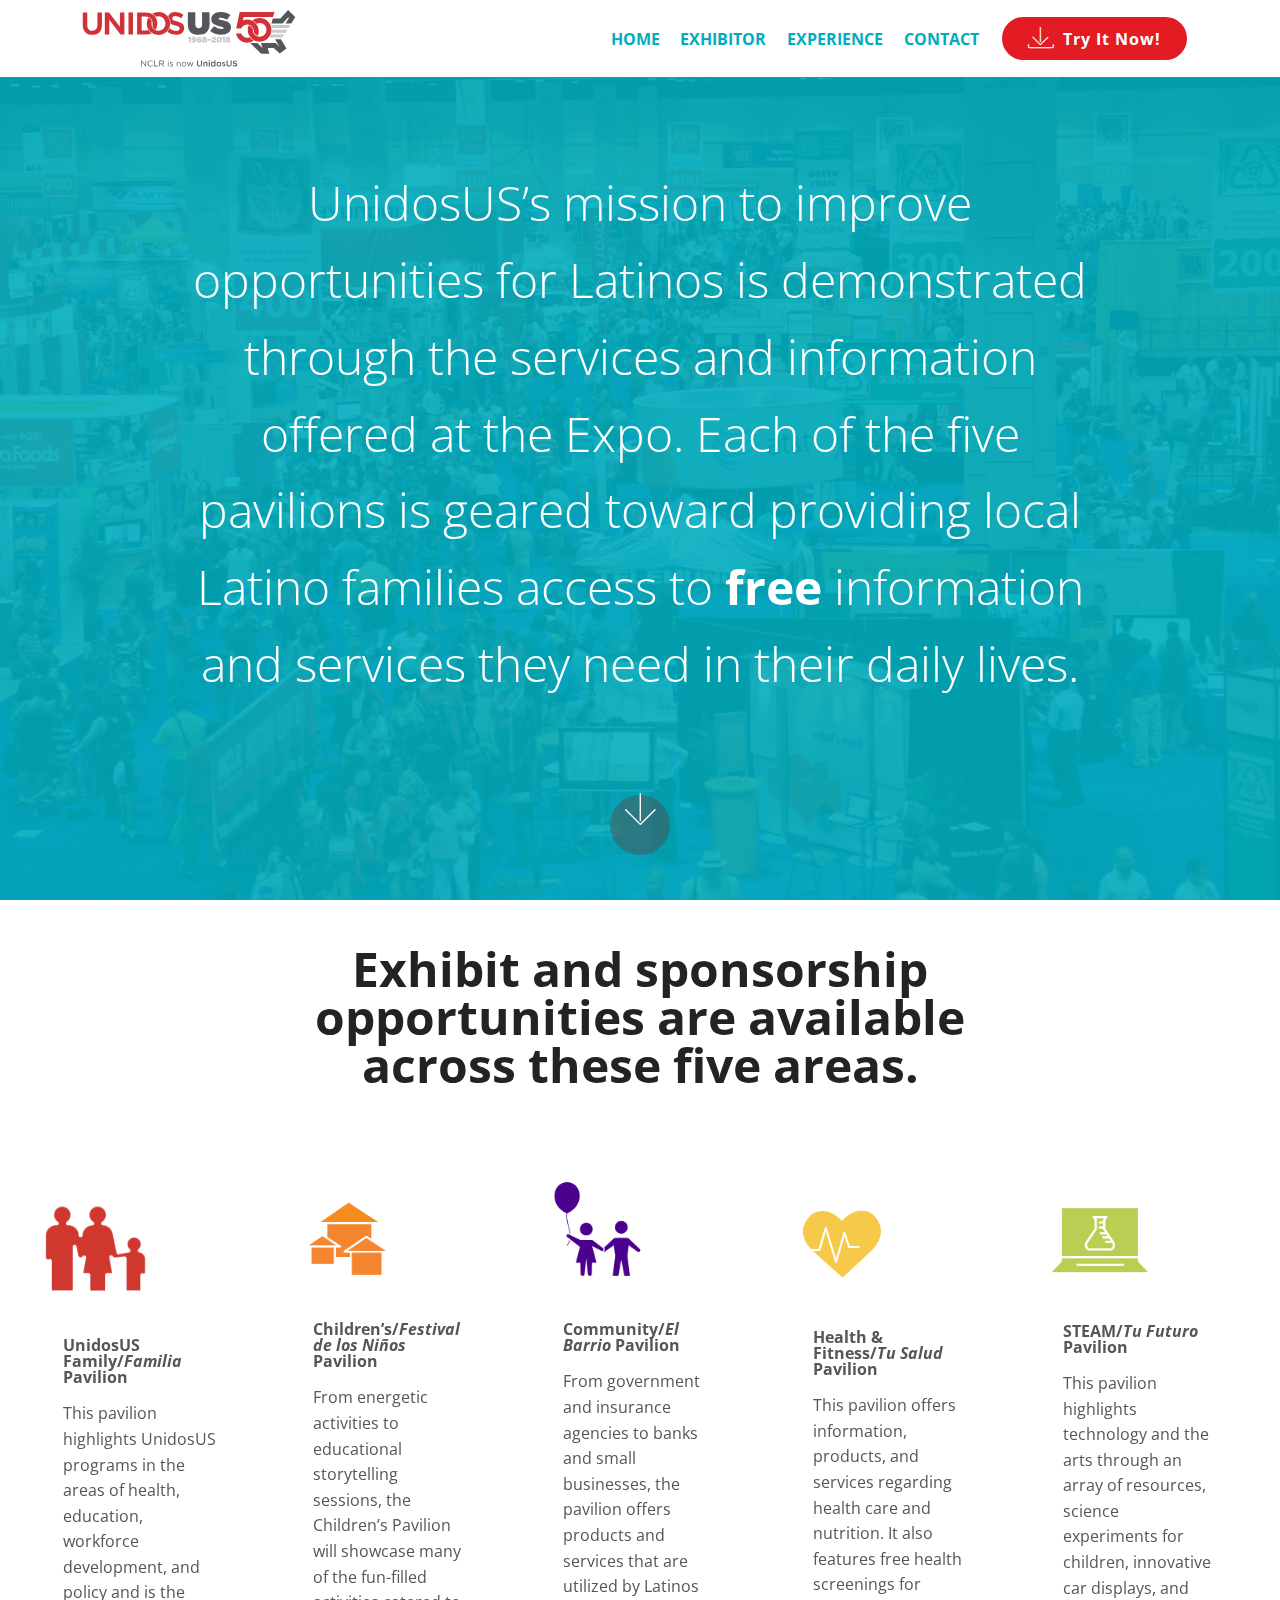
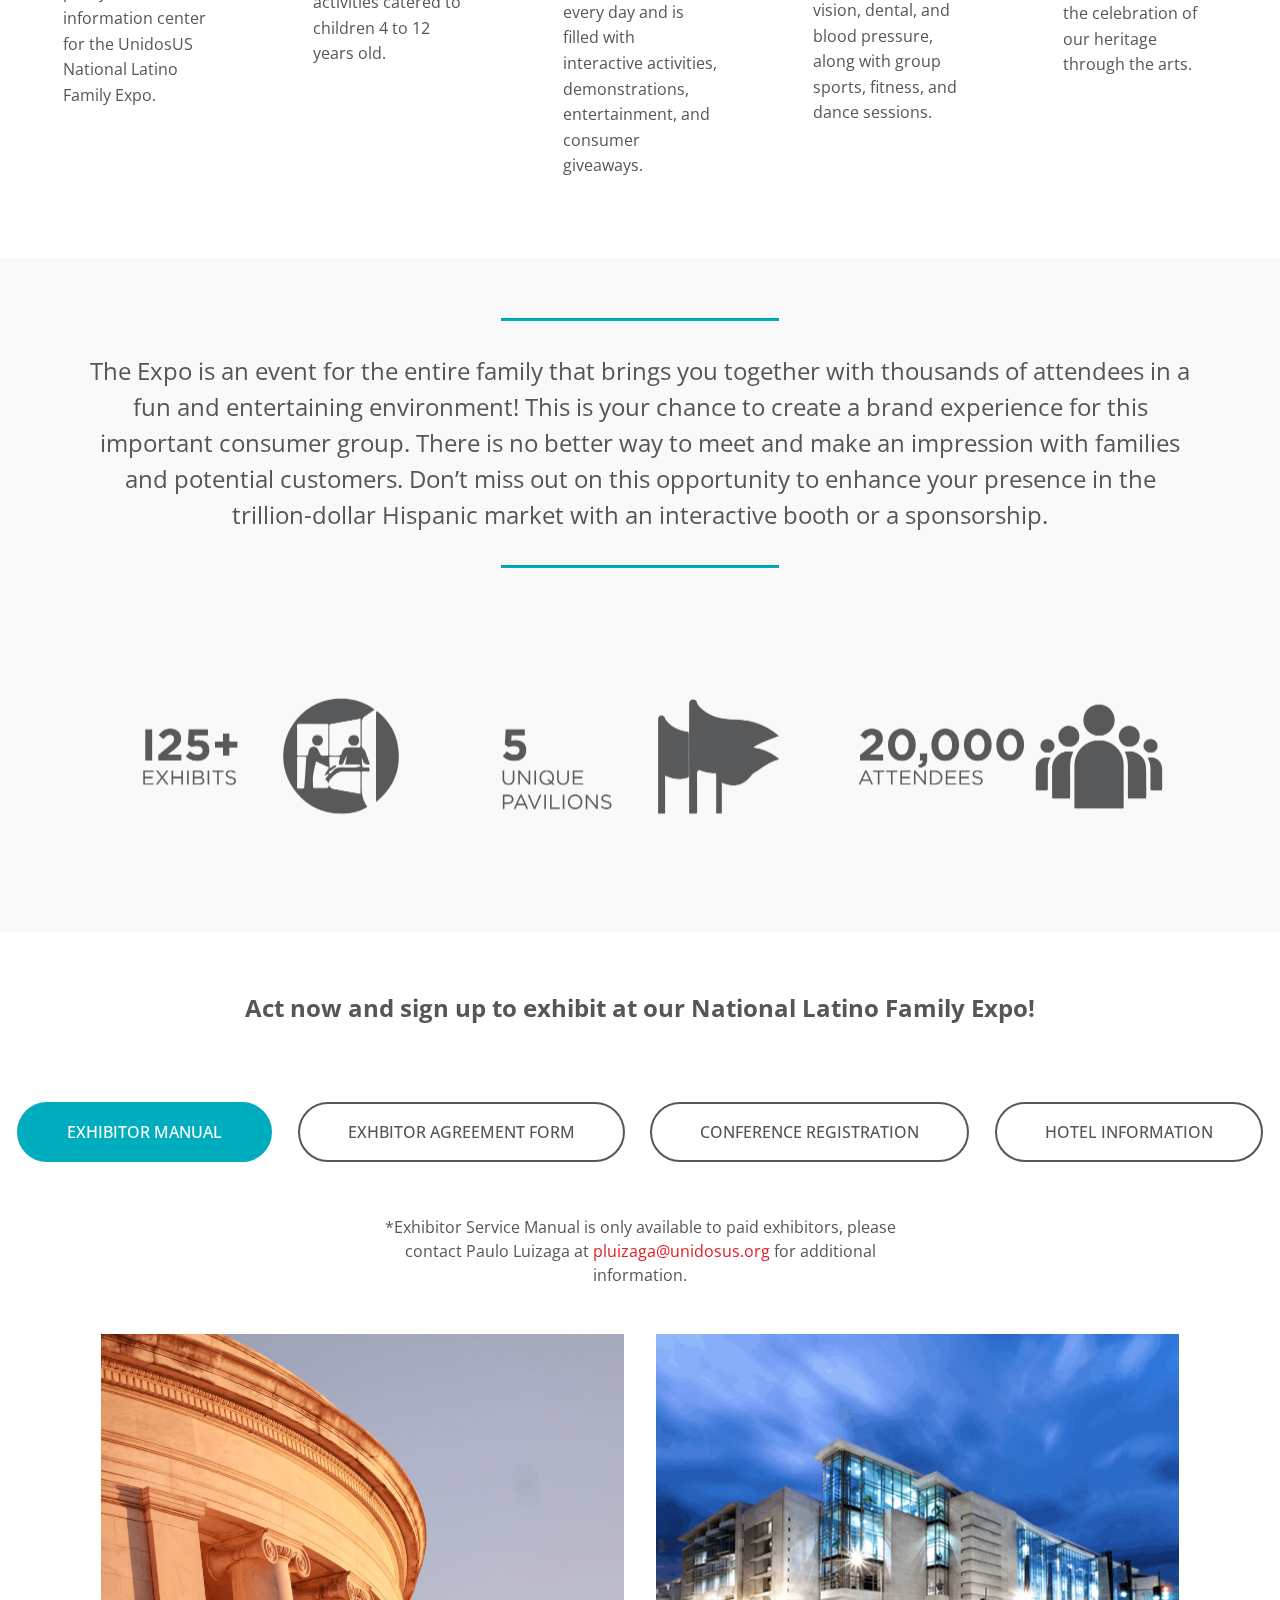
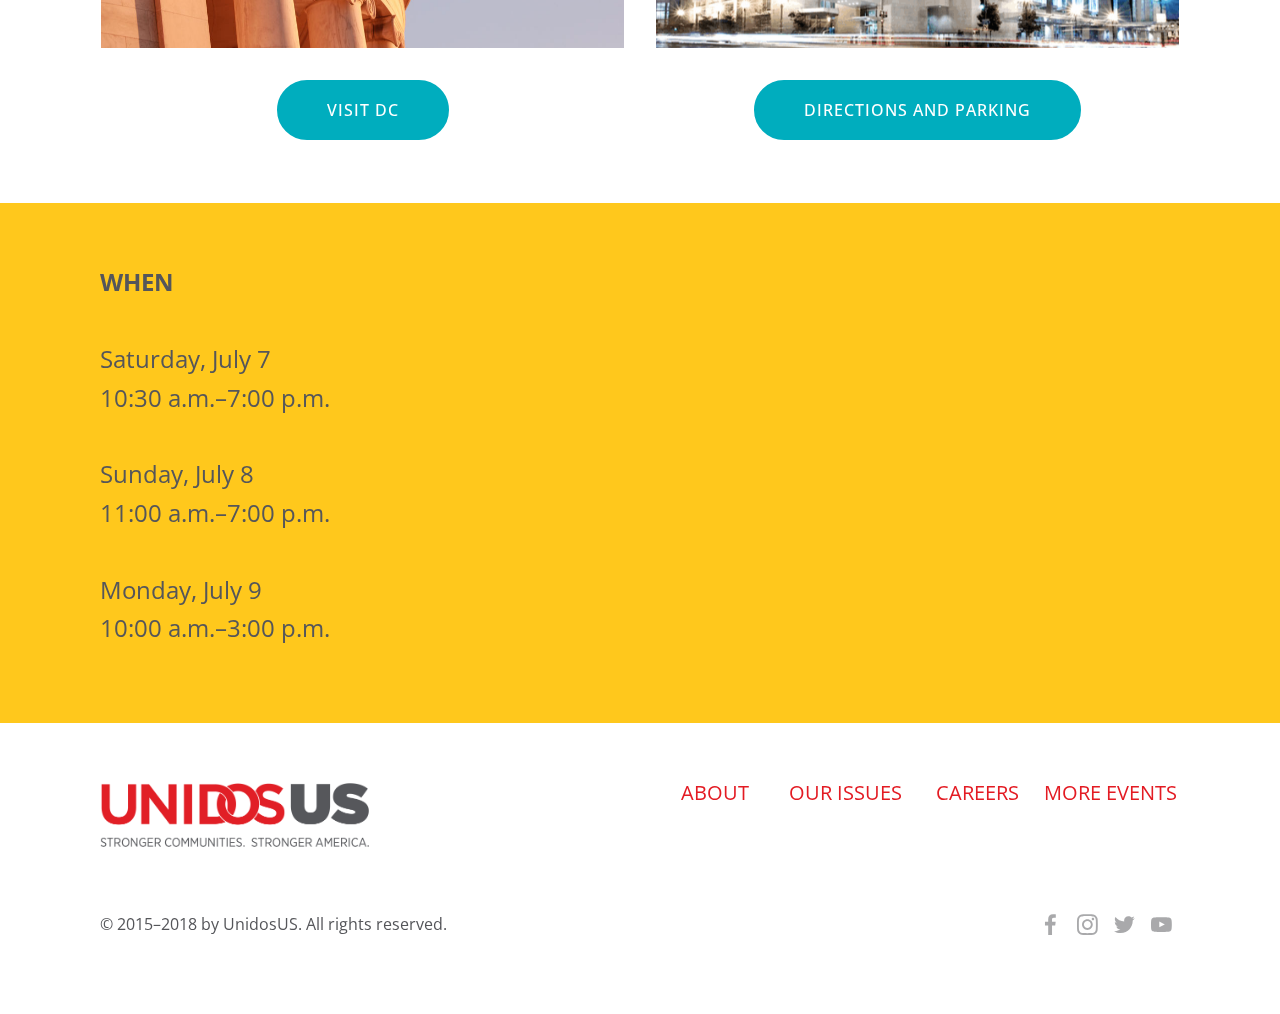
==== page1.html @ 874157ce "create github pages" ====
<!DOCTYPE html>
<html >
<head>
  <!-- Site made with Mobirise Website Builder v4.7.2, https://mobirise.com -->
  <meta charset="UTF-8">
  <meta http-equiv="X-UA-Compatible" content="IE=edge">
  <meta name="generator" content="Mobirise v4.7.2, mobirise.com">
  <meta name="viewport" content="width=device-width, initial-scale=1, minimum-scale=1">
  <link rel="shortcut icon" href="assets/images/32x32-unidosus-flavicon-02-128x128.png" type="image/x-icon">
  <meta name="description" content="Web Page Maker Description">
  <title>Exhibitor</title>
  <link rel="stylesheet" href="assets/web/assets/mobirise-icons/mobirise-icons.css">
  <link rel="stylesheet" href="assets/tether/tether.min.css">
  <link rel="stylesheet" href="assets/bootstrap/css/bootstrap.min.css">
  <link rel="stylesheet" href="assets/bootstrap/css/bootstrap-grid.min.css">
  <link rel="stylesheet" href="assets/bootstrap/css/bootstrap-reboot.min.css">
  <link rel="stylesheet" href="assets/socicon/css/styles.css">
  <link rel="stylesheet" href="assets/dropdown/css/style.css">
  <link rel="stylesheet" href="assets/theme/css/style.css">
  <link href="assets/fonts/style.css" rel="stylesheet">
  <link rel="stylesheet" href="assets/mobirise/css/mbr-additional.css" type="text/css">
  
  
  
</head>
<body>
  <section class="menu cid-qR5nMet8uj" once="menu" id="menu1-h">

    

    <nav class="navbar navbar-expand beta-menu navbar-dropdown align-items-center navbar-fixed-top navbar-toggleable-sm">
        <button class="navbar-toggler navbar-toggler-right" type="button" data-toggle="collapse" data-target="#navbarSupportedContent" aria-controls="navbarSupportedContent" aria-expanded="false" aria-label="Toggle navigation">
            <div class="hamburger">
                <span></span>
                <span></span>
                <span></span>
                <span></span>
            </div>
        </button>
        <div class="menu-logo">
            <div class="navbar-brand">
                <span class="navbar-logo">
                    <a href="https://unidosus.org" target="_blank">
                         <img src="assets/images/unidosus50th-logo-1.svg" alt="Mobirise" title="" style="height: 3.8rem;">
                    </a>
                </span>
                <span class="navbar-caption-wrap"><a class="navbar-caption text-white display-4" href="https://mobirise.com"></a></span>
            </div>
        </div>
        <div class="collapse navbar-collapse" id="navbarSupportedContent">
            <ul class="navbar-nav nav-dropdown" data-app-modern-menu="true"><li class="nav-item">
                    <a class="nav-link link text-success display-4" href="index.html">
                        
                        HOME</a>
                </li>
                <li class="nav-item">
                    <a class="nav-link link text-success display-4" href="page1.html">
                        
                        EXHIBITOR</a>
                </li><li class="nav-item"><a class="nav-link link text-success display-4" href="page3.html">
                        
                        EXPERIENCE</a></li><li class="nav-item"><a class="nav-link link text-success display-4" href="page2.html">
                        
                        CONTACT</a></li></ul>
            <div class="navbar-buttons mbr-section-btn">
                <a class="btn btn-sm btn-primary display-4" href="https://mobirise.com">
                    <span class="mbri-save mbr-iconfont mbr-iconfont-btn "></span>
                    Try It Now!
                </a>
            </div>
        </div>
    </nav>
</section>

<section class="engine"><a href="https://mobirise.me/n">landing page templates</a></section><section class="cid-qR6fEJscGC mbr-fullscreen mbr-parallax-background" id="header2-s">

    

    <div class="mbr-overlay" style="opacity: 0.9; background-color: rgb(0, 173, 190);"></div>

    <div class="container align-center">
        <div class="row justify-content-md-center">
            <div class="mbr-white col-md-10">
                
                
                <p class="mbr-text pb-3 mbr-fonts-style display-2">
                    UnidosUS’s mission to improve opportunities for Latinos is demonstrated through the services and information offered at the Expo. Each of the five pavilions is geared toward providing local Latino families access to <strong>free</strong> information and services they need in their daily lives.
                </p>
                
            </div>
        </div>
    </div>
    <div class="mbr-arrow hidden-sm-down" aria-hidden="true">
        <a href="#next">
            <i class="mbri-down mbr-iconfont"></i>
        </a>
    </div>
</section>

<section class="mbr-section content4 cid-qRnqgHMusx" id="content4-19">

    

    <div class="container">
        <div class="media-container-row">
            <div class="title col-12 col-md-8">
                <h2 class="align-center pb-3 mbr-fonts-style display-2"><strong>Exhibit and sponsorship opportunities are available across these five areas.</strong></h2>
                
                
            </div>
        </div>
    </div>
</section>

<section class="features17 cid-qRo7gT5Qyp" id="features17-1m">
    
    

    
    <div class="container-fluid">
        <div class="media-container-row">
            <div class="card p-3 col-12 col-md-6 my-col">
                <div class="card-wrapper">
                    <div class="card-img">
                        <img src="assets/images/icons-new-4-556x371.png" alt="Mobirise" title="">
                    </div>
                    <div class="card-box">
                        <h4 class="card-title pb-3 mbr-fonts-style display-7"><strong>UnidosUS Family/<em>Familia </em>Pavilion</strong></h4>
                        <p class="mbr-text mbr-fonts-style display-7">
                            This pavilion highlights UnidosUS programs in the areas of health, education, workforce development, and policy and is the information center for the UnidosUS National Latino Family Expo.
                        </p>
                    </div>
                </div>
            </div>

            <div class="card p-3 col-12 col-md-6 my-col">
                <div class="card-wrapper">
                    <div class="card-img">
                        <img src="assets/images/icons-new-2-556x371.png" alt="Mobirise" title="">
                    </div>
                    <div class="card-box">
                        <h4 class="card-title pb-3 mbr-fonts-style display-7"><strong>Children’s/<em>Festival de los Niños</em> Pavilion</strong></h4>
                        <p class="mbr-text mbr-fonts-style display-7">
                            From energetic activities to educational storytelling sessions, the Children’s Pavilion will showcase many of the fun-filled activities catered to children 4 to 12 years old.
                        </p>
                    </div>
                </div>
            </div>

            <div class="card p-3 col-12 col-md-6 my-col">
                <div class="card-wrapper">
                    <div class="card-img">
                        <img src="assets/images/icons-new-3-556x371.png" alt="Mobirise" title="">
                    </div>
                    <div class="card-box">
                        <h4 class="card-title pb-3 mbr-fonts-style display-7"><strong>Community/<em>El Barrio</em> Pavilion</strong></h4>
                        <p class="mbr-text mbr-fonts-style display-7">
                            From government and insurance agencies to banks and small businesses, the pavilion offers products and services that are utilized by Latinos every day and is filled with interactive activities, demonstrations, entertainment, and consumer giveaways.
                        </p>
                    </div>
                </div>
            </div>

            <div class="card p-3 col-12 col-md-6 my-col">
                <div class="card-wrapper">
                    <div class="card-img">
                        <img src="assets/images/icons-new-4-6-866x578.png" alt="Mobirise" title="">
                    </div>
                    <div class="card-box">
                        <h4 class="card-title pb-3 mbr-fonts-style display-7"><strong>Health &amp; Fitness/<em>Tu Salud </em>Pavilion</strong></h4>
                        <p class="mbr-text mbr-fonts-style display-7">
                           This pavilion offers information, products, and services regarding health care and nutrition. It also features free health screenings for vision, dental, and blood pressure, along with group sports, fitness, and dance sessions.
                        </p>
                    </div>
                </div>
            </div>
            <div class="card p-3 col-12 col-md-6 my-col">
                <div class="card-wrapper">
                    <div class="card-img">
                        <img src="assets/images/icons-new-4-7-866x578.png" alt="Mobirise" title="">
                    </div>
                    <div class="card-box">
                        <h4 class="card-title pb-3 mbr-fonts-style display-7"><strong>STEAM/<em>Tu Futuro </em>Pavilion</strong></h4>
                        <p class="mbr-text mbr-fonts-style display-7">
                            This pavilion highlights technology and the arts through an array of resources, science experiments for children, innovative car displays, and the celebration of our heritage through the arts.
                        </p>
                    </div>
                </div>
            </div>
            
        </div>
    </div>
</section>

<section class="mbr-section article content9 cid-qR78HGK7vX" id="content9-11">
    
     

    <div class="container">
        <div class="inner-container" style="width: 100%;">
            <hr class="line" style="width: 25%;">
            <div class="section-text align-center mbr-fonts-style display-5">The Expo is an event for the entire family that brings you together with thousands of attendees in a fun and entertaining environment! This is your chance to create a brand experience for this important consumer group. There is no better way to meet and make an impression with families and potential customers. Don’t miss out on this opportunity to enhance your presence in the trillion-dollar Hispanic market with an interactive booth or a sponsorship.</div>
            <hr class="line" style="width: 25%;">
        </div>
        </div>
</section>

<section class="features2 cid-qRo6pPm8m5" id="features2-1l">

    

    
    
    <div class="container">
        <div class="media-container-row">
            <div class="card p-3 col-12 col-md-6 col-lg-4">
                <div class="card-wrapper">
                    <div class="card-img">
                        <img src="assets/images/expostats-13-676x451.png" alt="Mobirise" title="">
                    </div>
                    <div class="card-box">
                        
                        
                    </div>
                </div>
            </div>

            <div class="card p-3 col-12 col-md-6 col-lg-4">
                <div class="card-wrapper">
                    <div class="card-img">
                        <img src="assets/images/expostats-14-676x451.png" alt="Mobirise" title="">
                    </div>
                    <div class="card-box ">
                        
                        
                    </div>
                </div>
            </div>

            <div class="card p-3 col-12 col-md-6 col-lg-4">
                <div class="card-wrapper">
                    <div class="card-img">
                        <img src="assets/images/expostats-15-676x451.png" alt="Mobirise" title="">
                    </div>
                    <div class="card-box">
                        
                        
                    </div>
                </div>
            </div>

            
        </div>
    </div>
</section>

<section class="tabs3 cid-qRnv4e4ixP" id="tabs3-1a">

    

    

    <div class="container">
        
        <h3 class="mbr-section-subtitle  display-5 align-center mbr-light mbr-fonts-style"><strong>Act now and sign up to exhibit at our National Latino Family Expo!</strong></h3>
    </div>
    <div class="container-fluid">
        <div class="row tabcont">
            <ul class="nav nav-tabs pt-3 mt-5" role="tablist">
                <li class="nav-item mbr-fonts-style"><a class="nav-link active show display-7" role="tab" data-toggle="tab" href="#tabs3-1a_tab0" aria-selected="true">
                        EXHIBITOR MANUAL</a></li>
                <li class="nav-item mbr-fonts-style"><a class="nav-link  show active display-7" role="tab" data-toggle="tab" href="#tabs3-1a_tab1" aria-selected="true">
                        EXHBITOR AGREEMENT FORM</a></li>
                <li class="nav-item mbr-fonts-style"><a class="nav-link show active display-7" role="tab" data-toggle="tab" href="#tabs3-1a_tab2" aria-selected="true">
                        CONFERENCE REGISTRATION</a></li>
                <li class="nav-item mbr-fonts-style"><a class="nav-link show active display-7" role="tab" data-toggle="tab" href="#tabs3-1a_tab3" aria-selected="true">
                        HOTEL INFORMATION</a></li>
                
                
            </ul>
        </div>
    </div>

    <div class="container">
        <div class="row px-1">
            <div class="tab-content">
                <div id="tab1" class="tab-pane in active mbr-table" role="tabpanel">
                    <div class="row tab-content-row">
                        <div class="col-xs-12 col-md-6">
                            
                            
                            <p class="mbr-section-text  align-center mbr-fonts-style display-7">
                                *Exhibitor Service Manual is only available to paid exhibitors, please contact Paulo Luizaga at <a href="mailto:pluizaga@unidosus.org">pluizaga@unidosus.org</a> for additional information.
                            </p>
                        </div>

                        

                        

                        
                    </div>
                </div>

                <div id="tab2" class="tab-pane  mbr-table" role="tabpanel">
                    <div class="row tab-content-row">
                        <div class="col-xs-12 col-md-6">
                            
                            
                            <p class="mbr-section-text  align-center mbr-fonts-style display-7">
                                *Exhibitor Service Manual is only available to paid exhibitors, please contact Paulo Luizaga at <a href="mailto:pluizaga@unidosus.org">pluizaga@unidosus.org</a> for additional information.
                            </p>
                        </div>

                        

                        

                        
                    </div>
                </div>

                <div id="tab3" class="tab-pane  mbr-table" role="tabpanel">
                    <div class="row tab-content-row">
                        <div class="col-xs-12 col-md-6">
                            
                            
                            <p class="mbr-section-text  align-center mbr-fonts-style display-7">
                                *Exhibitor Service Manual is only available to paid exhibitors, please contact Paulo Luizaga at <a href="mailto:pluizaga@unidosus.org">pluizaga@unidosus.org</a> for additional information.
                            </p>
                        </div>

                        

                        

                        
                    </div>
                </div>

                <div id="tab4" class="tab-pane  mbr-table" role="tabpanel">
                    <div class="row tab-content-row">
                        <div class="col-xs-12 col-md-6">
                            
                            
                            <p class="mbr-section-text  align-center mbr-fonts-style display-7">
                                *Exhibitor Service Manual is only available to paid exhibitors, please contact Paulo Luizaga at <a href="mailto:pluizaga@unidosus.org">pluizaga@unidosus.org</a> for additional information.
                            </p>
                        </div>

                        

                        

                        
                    </div>
                </div>

                <div id="tab5" class="tab-pane  mbr-table" role="tabpanel">
                    <div class="row tab-content-row">
                        <div class="col-xs-12 col-md-6">
                            
                            
                            <p class="mbr-section-text  align-center mbr-fonts-style display-7">
                                Cut down the development time with drag-and-drop website builder. Drop the blocks into the page, edit content inline and publish - no technical skills required.
                            </p>
                        </div>

                        

                        

                        
                    </div>
                </div>

                <div id="tab6" class="tab-pane  mbr-table" role="tabpanel">
                    <div class="row tab-content-row">
                        <div class="col-xs-12 col-md-6">
                            
                            
                            <p class="mbr-section-text  align-center mbr-fonts-style display-7">
                                Choose from the large selection  pre-made blocks - full-screen intro, bootstrap carousel, slider, responsive image gallery with, parallax scrolling, sticky header and more.
                            </p>
                        </div>

                        

                        

                        
                    </div>
                </div>
            </div>
        </div>
    </div>
</section>

<section class="features3 cid-qRoetEba6B" id="features3-1q">

    

    
    <div class="container">
        <div class="media-container-row">
            <div class="card p-3 col-12 col-md-6">
                <div class="card-wrapper">
                    <div class="card-img">
                        <img src="assets/images/jefferson-memorial-washington-d-c-1635483-1046x697.jpg" alt="Mobirise" title="">
                    </div>
                    <div class="card-box">
                        
                        
                    </div>
                    <div class="mbr-section-btn text-center"><a href="https://mobirise.com" class="btn btn-success display-7">VISIT DC</a></div>
                </div>
            </div>

            <div class="card p-3 col-12 col-md-6">
                <div class="card-wrapper">
                    <div class="card-img">
                        <img src="assets/images/-0030-exterior-jhph-j2i2063-hires-2-620x385.png" alt="Mobirise" title="">
                    </div>
                    <div class="card-box">
                        
                        
                    </div>
                    <div class="mbr-section-btn text-center"><a href="https://mobirise.com" class="btn btn-success display-7">
                            DIRECTIONS AND PARKING</a></div>
                </div>
            </div>

            

            
        </div>
    </div>
</section>

<section class="cid-qRnpeNGDjT" id="footer2-15">

    

    

    <div class="container">
        <div class="media-container-row content mbr-white">
            <div class="col-12 col-md-3 mbr-fonts-style display-5">
                <p class="mbr-text"><strong>WHEN&nbsp;<br></strong>
                    <br>Saturday, July 7<br>10:30 a.m.–7:00 p.m.<br>
                    <br>Sunday, July 8<br>11:00 a.m.–7:00 p.m.<br><br>Monday, July 9<br>10:00 a.m.–3:00 p.m.<br></p>
            </div>
            <div class="col-12 col-md-3 mbr-fonts-style display-7">
                <p class="mbr-text"></p>
            </div>
            <div class="col-12 col-md-6">
                <div class="google-map"><iframe frameborder="0" style="border:0" src="https://www.google.com/maps/embed/v1/place?key=AIzaSyA0Dx_boXQiwvdz8sJHoYeZNVTdoWONYkU&amp;q=place_id:ChIJN7EVN-23t4kRUFP6R-EddzI" allowfullscreen=""></iframe></div>
            </div>
        </div>
        
    </div>
</section>

<section class="cid-qRoALgqWFC" id="footer1-1t">

    

    

    <div class="container">
        <div class="media-container-row content text-white">
            <div class="col-12 col-md-3">
                <div class="media-wrap">
                    <a href="https://unidosus.org">
                        <img src="assets/images/unidosus-logo-12-802x227.png" alt="UnidosUS" title=""></a>
                    
                </div>
            </div>
            <div class="col-12 col-md-3 mbr-fonts-style display-7">
                <h5 class="pb-3"></h5>
                <p class="mbr-text"></p>
            </div>
            <div class="col-12 col-md-3 mbr-fonts-style display-7">
                <h5 class="pb-3">&nbsp; &nbsp; &nbsp;<a href="https://www.unidosus.org/about-us/" target="_blank">ABOUT</a><a href="https://www.unidosus.org/about-us/" target="_blank"></a> &nbsp; &nbsp; &nbsp; &nbsp;<a href="https://www.unidosus.org/issues/" target="_blank">OUR ISSUES</a><a href="https://www.unidosus.org/issues/" target="_blank"></a></h5>
                <p class="mbr-text"></p>
            </div>
            <div class="col-12 col-md-3 mbr-fonts-style display-7">
                <h5 class="pb-3">
                    <a href="https://www.unidosus.org/about-us/careers/" target="_blank">CAREERS</a><a href="https://www.unidosus.org/about-us/careers/" target="_blank"></a> &nbsp; &nbsp; <a href="https://www.unidosus.org/events/" target="_blank">MORE EVENTS</a><a href="https://www.unidosus.org/events/" target="_blank"></a></h5>
                <p class="mbr-text"></p>
            </div>
        </div>
        <div class="footer-lower">
            <div class="media-container-row">
                <div class="col-sm-12">
                    <hr>
                </div>
            </div>
            <div class="media-container-row mbr-white">
                <div class="col-sm-6 copyright">
                    <p class="mbr-text mbr-fonts-style display-7">
                        © 2015–2018 by UnidosUS. All rights reserved.</p>
                </div>
                <div class="col-md-6">
                    <div class="social-list align-right">
                        <div class="soc-item">
                            <a href="https://www.facebook.com/weareunidosus/" target="_blank">
                                <span class="mbr-iconfont mbr-iconfont-social socicon-facebook socicon" style="color: rgb(85, 86, 90);"></span>
                            </a>
                        </div>
                        <div class="soc-item">
                            <a href="https://www.instagram.com/weareunidosus/?hl=en" target="_blank">
                                <span class="mbr-iconfont mbr-iconfont-social socicon-instagram socicon" style="color: rgb(85, 86, 90);"></span>
                            </a>
                        </div>
                        <div class="soc-item">
                            <a href="https://twitter.com/weareunidosus" target="_blank">
                                <span class="mbr-iconfont mbr-iconfont-social socicon-twitter socicon" style="color: rgb(85, 86, 90);"></span>
                            </a>
                        </div>
                        <div class="soc-item">
                            <a href="https://www.youtube.com/user/nclr" target="_blank">
                                <span class="mbr-iconfont mbr-iconfont-social socicon-youtube socicon" style="color: rgb(85, 86, 90);"></span>
                            </a>
                        </div>
                        
                        
                    </div>
                </div>
            </div>
        </div>
    </div>
</section>


  <script src="assets/web/assets/jquery/jquery.min.js"></script>
  <script src="assets/popper/popper.min.js"></script>
  <script src="assets/tether/tether.min.js"></script>
  <script src="assets/bootstrap/js/bootstrap.min.js"></script>
  <script src="assets/smoothscroll/smooth-scroll.js"></script>
  <script src="assets/touchswipe/jquery.touch-swipe.min.js"></script>
  <script src="assets/parallax/jarallax.min.js"></script>
  <script src="assets/mbr-tabs/mbr-tabs.js"></script>
  <script src="assets/dropdown/js/script.min.js"></script>
  <script src="assets/theme/js/script.js"></script>
  
  
 <div id="scrollToTop" class="scrollToTop mbr-arrow-up"><a style="text-align: center;"><i></i></a></div>
  </body>
</html>
---- assets/web/assets/mobirise-icons/mobirise-icons.css ----
@font-face {
  font-family: 'MobiriseIcons';
  src:  url('mobirise-icons.eot?spat4u');
  src:  url('mobirise-icons.eot?spat4u#iefix') format('embedded-opentype'),
    url('mobirise-icons.ttf?spat4u') format('truetype'),
    url('mobirise-icons.woff?spat4u') format('woff'),
    url('mobirise-icons.svg?spat4u#MobiriseIcons') format('svg');
  font-weight: normal;
  font-style: normal;
}

[class^="mbri-"], [class*=" mbri-"] {
  /* use !important to prevent issues with browser extensions that change fonts */
  font-family: MobiriseIcons !important;
  speak: none;
  font-style: normal;
  font-weight: normal;
  font-variant: normal;
  text-transform: none;
  line-height: 1;

  /* Better Font Rendering =========== */
  -webkit-font-smoothing: antialiased;
  -moz-osx-font-smoothing: grayscale;
}

.mbri-add-submenu:before {
  content: "\e900";
}
.mbri-alert:before {
  content: "\e901";
}
.mbri-align-center:before {
  content: "\e902";
}
.mbri-align-justify:before {
  content: "\e903";
}
.mbri-align-left:before {
  content: "\e904";
}
.mbri-align-right:before {
  content: "\e905";
}
.mbri-android:before {
  content: "\e906";
}
.mbri-apple:before {
  content: "\e907";
}
.mbri-arrow-down:before {
  content: "\e908";
}
.mbri-arrow-next:before {
  content: "\e909";
}
.mbri-arrow-prev:before {
  content: "\e90a";
}
.mbri-arrow-up:before {
  content: "\e90b";
}
.mbri-bold:before {
  content: "\e90c";
}
.mbri-bookmark:before {
  content: "\e90d";
}
.mbri-bootstrap:before {
  content: "\e90e";
}
.mbri-briefcase:before {
  content: "\e90f";
}
.mbri-browse:before {
  content: "\e910";
}
.mbri-bulleted-list:before {
  content: "\e911";
}
.mbri-calendar:before {
  content: "\e912";
}
.mbri-camera:before {
  content: "\e913";
}
.mbri-cart-add:before {
  content: "\e914";
}
.mbri-cart-full:before {
  content: "\e915";
}
.mbri-cash:before {
  content: "\e916";
}
.mbri-change-style:before {
  content: "\e917";
}
.mbri-chat:before {
  content: "\e918";
}
.mbri-clock:before {
  content: "\e919";
}
.mbri-close:before {
  content: "\e91a";
}
.mbri-cloud:before {
  content: "\e91b";
}
.mbri-code:before {
  content: "\e91c";
}
.mbri-contact-form:before {
  content: "\e91d";
}
.mbri-credit-card:before {
  content: "\e91e";
}
.mbri-cursor-click:before {
  content: "\e91f";
}
.mbri-cust-feedback:before {
  content: "\e920";
}
.mbri-database:before {
  content: "\e921";
}
.mbri-delivery:before {
  content: "\e922";
}
.mbri-desktop:before {
  content: "\e923";
}
.mbri-devices:before {
  content: "\e924";
}
.mbri-down:before {
  content: "\e925";
}
.mbri-download:before {
  content: "\e989";
}
.mbri-drag-n-drop:before {
  content: "\e927";
}
.mbri-drag-n-drop2:before {
  content: "\e928";
}
.mbri-edit:before {
  content: "\e929";
}
.mbri-edit2:before {
  content: "\e92a";
}
.mbri-error:before {
  content: "\e92b";
}
.mbri-extension:before {
  content: "\e92c";
}
.mbri-features:before {
  content: "\e92d";
}
.mbri-file:before {
  content: "\e92e";
}
.mbri-flag:before {
  content: "\e92f";
}
.mbri-folder:before {
  content: "\e930";
}
.mbri-gift:before {
  content: "\e931";
}
.mbri-github:before {
  content: "\e932";
}
.mbri-globe:before {
  content: "\e933";
}
.mbri-globe-2:before {
  content: "\e934";
}
.mbri-growing-chart:before {
  content: "\e935";
}
.mbri-hearth:before {
  content: "\e936";
}
.mbri-help:before {
  content: "\e937";
}
.mbri-home:before {
  content: "\e938";
}
.mbri-hot-cup:before {
  content: "\e939";
}
.mbri-idea:before {
  content: "\e93a";
}
.mbri-image-gallery:before {
  content: "\e93b";
}
.mbri-image-slider:before {
  content: "\e93c";
}
.mbri-info:before {
  content: "\e93d";
}
.mbri-italic:before {
  content: "\e93e";
}
.mbri-key:before {
  content: "\e93f";
}
.mbri-laptop:before {
  content: "\e940";
}
.mbri-layers:before {
  content: "\e941";
}
.mbri-left-right:before {
  content: "\e942";
}
.mbri-left:before {
  content: "\e943";
}
.mbri-letter:before {
  content: "\e944";
}
.mbri-like:before {
  content: "\e945";
}
.mbri-link:before {
  content: "\e946";
}
.mbri-lock:before {
  content: "\e947";
}
.mbri-login:before {
  content: "\e948";
}
.mbri-logout:before {
  content: "\e949";
}
.mbri-magic-stick:before {
  content: "\e94a";
}
.mbri-map-pin:before {
  content: "\e94b";
}
.mbri-menu:before {
  content: "\e94c";
}
.mbri-mobile:before {
  content: "\e94d";
}
.mbri-mobile2:before {
  content: "\e94e";
}
.mbri-mobirise:before {
  content: "\e94f";
}
.mbri-more-horizontal:before {
  content: "\e950";
}
.mbri-more-vertical:before {
  content: "\e951";
}
.mbri-music:before {
  content: "\e952";
}
.mbri-new-file:before {
  content: "\e953";
}
.mbri-numbered-list:before {
  content: "\e954";
}
.mbri-opened-folder:before {
  content: "\e955";
}
.mbri-pages:before {
  content: "\e956";
}
.mbri-paper-plane:before {
  content: "\e957";
}
.mbri-paperclip:before {
  content: "\e958";
}
.mbri-photo:before {
  content: "\e959";
}
.mbri-photos:before {
  content: "\e95a";
}
.mbri-pin:before {
  content: "\e95b";
}
.mbri-play:before {
  content: "\e95c";
}
.mbri-plus:before {
  content: "\e95d";
}
.mbri-preview:before {
  content: "\e95e";
}
.mbri-print:before {
  content: "\e95f";
}
.mbri-protect:before {
  content: "\e960";
}
.mbri-question:before {
  content: "\e961";
}
.mbri-quote-left:before {
  content: "\e962";
}
.mbri-quote-right:before {
  content: "\e963";
}
.mbri-refresh:before {
  content: "\e964";
}
.mbri-responsive:before {
  content: "\e965";
}
.mbri-right:before {
  content: "\e966";
}
.mbri-rocket:before {
  content: "\e967";
}
.mbri-sad-face:before {
  content: "\e968";
}
.mbri-sale:before {
  content: "\e969";
}
.mbri-save:before {
  content: "\e96a";
}
.mbri-search:before {
  content: "\e96b";
}
.mbri-setting:before {
  content: "\e96c";
}
.mbri-setting2:before {
  content: "\e96d";
}
.mbri-setting3:before {
  content: "\e96e";
}
.mbri-share:before {
  content: "\e96f";
}
.mbri-shopping-bag:before {
  content: "\e970";
}
.mbri-shopping-basket:before {
  content: "\e971";
}
.mbri-shopping-cart:before {
  content: "\e972";
}
.mbri-sites:before {
  content: "\e973";
}
.mbri-smile-face:before {
  content: "\e974";
}
.mbri-speed:before {
  content: "\e975";
}
.mbri-star:before {
  content: "\e976";
}
.mbri-success:before {
  content: "\e977";
}
.mbri-sun:before {
  content: "\e978";
}
.mbri-sun2:before {
  content: "\e979";
}
.mbri-tablet:before {
  content: "\e97a";
}
.mbri-tablet-vertical:before {
  content: "\e97b";
}
.mbri-target:before {
  content: "\e97c";
}
.mbri-timer:before {
  content: "\e97d";
}
.mbri-to-ftp:before {
  content: "\e97e";
}
.mbri-to-local-drive:before {
  content: "\e97f";
}
.mbri-touch-swipe:before {
  content: "\e980";
}
.mbri-touch:before {
  content: "\e981";
}
.mbri-trash:before {
  content: "\e982";
}
.mbri-underline:before {
  content: "\e983";
}
.mbri-unlink:before {
  content: "\e984";
}
.mbri-unlock:before {
  content: "\e985";
}
.mbri-up-down:before {
  content: "\e986";
}
.mbri-up:before {
  content: "\e987";
}
.mbri-update:before {
  content: "\e988";
}
.mbri-upload:before {
 content: "\e926"; 
}
.mbri-user:before {
  content: "\e98a";
}
.mbri-user2:before {
  content: "\e98b";
}
.mbri-users:before {
  content: "\e98c";
}
.mbri-video:before {
  content: "\e98d";
}
.mbri-video-play:before {
  content: "\e98e";
}
.mbri-watch:before {
  content: "\e98f";
}
.mbri-website-theme:before {
  content: "\e990";
}
.mbri-wifi:before {
  content: "\e991";
}
.mbri-windows:before {
  content: "\e992";
}
.mbri-zoom-out:before {
  content: "\e993";
}
.mbri-redo:before {
  content: "\e994";
}
.mbri-undo:before {
  content: "\e995";
}
---- assets/socicon/css/styles.css ----
@charset "UTF-8";

@font-face {
  font-family: "socicon";
  src:url("../fonts/socicon.eot");
  src:url("../fonts/socicon.eot?#iefix") format("embedded-opentype"),
    url("../fonts/socicon.woff") format("woff"),
    url("../fonts/socicon.ttf") format("truetype"),
    url("../fonts/socicon.svg#socicon") format("svg");
  font-weight: normal;
  font-style: normal;

}

[data-icon]:before {
  font-family: "socicon" !important;
  content: attr(data-icon);
  font-style: normal !important;
  font-weight: normal !important;
  font-variant: normal !important;
  text-transform: none !important;
  speak: none;
  line-height: 1;
  -webkit-font-smoothing: antialiased;
  -moz-osx-font-smoothing: grayscale;
}

[class^="socicon-"]:before,
[class*=" socicon-"]:before {
  font-family: "socicon" !important;
  font-style: normal !important;
  font-weight: normal !important;
  font-variant: normal !important;
  text-transform: none !important;
  speak: none;
  line-height: 1;
  -webkit-font-smoothing: antialiased;
  -moz-osx-font-smoothing: grayscale;
}

.socicon-modelmayhem:before {
  content: "\e000";
}
.socicon-mixcloud:before {
  content: "\e001";
}
.socicon-drupal:before {
  content: "\e002";
}
.socicon-swarm:before {
  content: "\e003";
}
.socicon-istock:before {
  content: "\e004";
}
.socicon-yammer:before {
  content: "\e005";
}
.socicon-ello:before {
  content: "\e006";
}
.socicon-stackoverflow:before {
  content: "\e007";
}
.socicon-persona:before {
  content: "\e008";
}
.socicon-triplej:before {
  content: "\e009";
}
.socicon-houzz:before {
  content: "\e00a";
}
.socicon-rss:before {
  content: "\e00b";
}
.socicon-paypal:before {
  content: "\e00c";
}
.socicon-odnoklassniki:before {
  content: "\e00d";
}
.socicon-airbnb:before {
  content: "\e00e";
}
.socicon-periscope:before {
  content: "\e00f";
}
.socicon-outlook:before {
  content: "\e010";
}
.socicon-coderwall:before {
  content: "\e011";
}
.socicon-tripadvisor:before {
  content: "\e012";
}
.socicon-appnet:before {
  content: "\e013";
}
.socicon-goodreads:before {
  content: "\e014";
}
.socicon-tripit:before {
  content: "\e015";
}
.socicon-lanyrd:before {
  content: "\e016";
}
.socicon-slideshare:before {
  content: "\e017";
}
.socicon-buffer:before {
  content: "\e018";
}
.socicon-disqus:before {
  content: "\e019";
}
.socicon-vkontakte:before {
  content: "\e01a";
}
.socicon-whatsapp:before {
  content: "\e01b";
}
.socicon-patreon:before {
  content: "\e01c";
}
.socicon-storehouse:before {
  content: "\e01d";
}
.socicon-pocket:before {
  content: "\e01e";
}
.socicon-mail:before {
  content: "\e01f";
}
.socicon-blogger:before {
  content: "\e020";
}
.socicon-technorati:before {
  content: "\e021";
}
.socicon-reddit:before {
  content: "\e022";
}
.socicon-dribbble:before {
  content: "\e023";
}
.socicon-stumbleupon:before {
  content: "\e024";
}
.socicon-digg:before {
  content: "\e025";
}
.socicon-envato:before {
  content: "\e026";
}
.socicon-behance:before {
  content: "\e027";
}
.socicon-delicious:before {
  content: "\e028";
}
.socicon-deviantart:before {
  content: "\e029";
}
.socicon-forrst:before {
  content: "\e02a";
}
.socicon-play:before {
  content: "\e02b";
}
.socicon-zerply:before {
  content: "\e02c";
}
.socicon-wikipedia:before {
  content: "\e02d";
}
.socicon-apple:before {
  content: "\e02e";
}
.socicon-flattr:before {
  content: "\e02f";
}
.socicon-github:before {
  content: "\e030";
}
.socicon-renren:before {
  content: "\e031";
}
.socicon-friendfeed:before {
  content: "\e032";
}
.socicon-newsvine:before {
  content: "\e033";
}
.socicon-identica:before {
  content: "\e034";
}
.socicon-bebo:before {
  content: "\e035";
}
.socicon-zynga:before {
  content: "\e036";
}
.socicon-steam:before {
  content: "\e037";
}
.socicon-xbox:before {
  content: "\e038";
}
.socicon-windows:before {
  content: "\e039";
}
.socicon-qq:before {
  content: "\e03a";
}
.socicon-douban:before {
  content: "\e03b";
}
.socicon-meetup:before {
  content: "\e03c";
}
.socicon-playstation:before {
  content: "\e03d";
}
.socicon-android:before {
  content: "\e03e";
}
.socicon-snapchat:before {
  content: "\e03f";
}
.socicon-twitter:before {
  content: "\e040";
}
.socicon-facebook:before {
  content: "\e041";
}
.socicon-googleplus:before {
  content: "\e042";
}
.socicon-pinterest:before {
  content: "\e043";
}
.socicon-foursquare:before {
  content: "\e044";
}
.socicon-yahoo:before {
  content: "\e045";
}
.socicon-skype:before {
  content: "\e046";
}
.socicon-yelp:before {
  content: "\e047";
}
.socicon-feedburner:before {
  content: "\e048";
}
.socicon-linkedin:before {
  content: "\e049";
}
.socicon-viadeo:before {
  content: "\e04a";
}
.socicon-xing:before {
  content: "\e04b";
}
.socicon-myspace:before {
  content: "\e04c";
}
.socicon-soundcloud:before {
  content: "\e04d";
}
.socicon-spotify:before {
  content: "\e04e";
}
.socicon-grooveshark:before {
  content: "\e04f";
}
.socicon-lastfm:before {
  content: "\e050";
}
.socicon-youtube:before {
  content: "\e051";
}
.socicon-vimeo:before {
  content: "\e052";
}
.socicon-dailymotion:before {
  content: "\e053";
}
.socicon-vine:before {
  content: "\e054";
}
.socicon-flickr:before {
  content: "\e055";
}
.socicon-500px:before {
  content: "\e056";
}
.socicon-wordpress:before {
  content: "\e058";
}
.socicon-tumblr:before {
  content: "\e059";
}
.socicon-twitch:before {
  content: "\e05a";
}
.socicon-8tracks:before {
  content: "\e05b";
}
.socicon-amazon:before {
  content: "\e05c";
}
.socicon-icq:before {
  content: "\e05d";
}
.socicon-smugmug:before {
  content: "\e05e";
}
.socicon-ravelry:before {
  content: "\e05f";
}
.socicon-weibo:before {
  content: "\e060";
}
.socicon-baidu:before {
  content: "\e061";
}
.socicon-angellist:before {
  content: "\e062";
}
.socicon-ebay:before {
  content: "\e063";
}
.socicon-imdb:before {
  content: "\e064";
}
.socicon-stayfriends:before {
  content: "\e065";
}
.socicon-residentadvisor:before {
  content: "\e066";
}
.socicon-google:before {
  content: "\e067";
}
.socicon-yandex:before {
  content: "\e068";
}
.socicon-sharethis:before {
  content: "\e069";
}
.socicon-bandcamp:before {
  content: "\e06a";
}
.socicon-itunes:before {
  content: "\e06b";
}
.socicon-deezer:before {
  content: "\e06c";
}
.socicon-telegram:before {
  content: "\e06e";
}
.socicon-openid:before {
  content: "\e06f";
}
.socicon-amplement:before {
  content: "\e070";
}
.socicon-viber:before {
  content: "\e071";
}
.socicon-zomato:before {
  content: "\e072";
}
.socicon-draugiem:before {
  content: "\e074";
}
.socicon-endomodo:before {
  content: "\e075";
}
.socicon-filmweb:before {
  content: "\e076";
}
.socicon-stackexchange:before {
  content: "\e077";
}
.socicon-wykop:before {
  content: "\e078";
}
.socicon-teamspeak:before {
  content: "\e079";
}
.socicon-teamviewer:before {
  content: "\e07a";
}
.socicon-ventrilo:before {
  content: "\e07b";
}
.socicon-younow:before {
  content: "\e07c";
}
.socicon-raidcall:before {
  content: "\e07d";
}
.socicon-mumble:before {
  content: "\e07e";
}
.socicon-medium:before {
  content: "\e06d";
}
.socicon-bebee:before {
  content: "\e07f";
}
.socicon-hitbox:before {
  content: "\e080";
}
.socicon-reverbnation:before {
  content: "\e081";
}
.socicon-formulr:before {
  content: "\e082";
}
.socicon-instagram:before {
  content: "\e057";
}
.socicon-battlenet:before {
  content: "\e083";
}
.socicon-chrome:before {
  content: "\e084";
}
.socicon-discord:before {
  content: "\e086";
}
.socicon-issuu:before {
  content: "\e087";
}
.socicon-macos:before {
  content: "\e088";
}
.socicon-firefox:before {
  content: "\e089";
}
.socicon-opera:before {
  content: "\e08d";
}
.socicon-keybase:before {
  content: "\e090";
}
.socicon-alliance:before {
  content: "\e091";
}
.socicon-livejournal:before {
  content: "\e092";
}
.socicon-googlephotos:before {
  content: "\e093";
}
.socicon-horde:before {
  content: "\e094";
}
.socicon-etsy:before {
  content: "\e095";
}
.socicon-zapier:before {
  content: "\e096";
}
.socicon-google-scholar:before {
  content: "\e097";
}
.socicon-researchgate:before {
  content: "\e098";
}
.socicon-wechat:before {
  content: "\e099";
}
.socicon-strava:before {
  content: "\e09a";
}
.socicon-line:before {
  content: "\e09b";
}
.socicon-lyft:before {
  content: "\e09c";
}
.socicon-uber:before {
  content: "\e09d";
}
.socicon-songkick:before {
  content: "\e09e";
}
.socicon-viewbug:before {
  content: "\e09f";
}
.socicon-googlegroups:before {
  content: "\e0a0";
}
.socicon-quora:before {
  content: "\e073";
}
.socicon-diablo:before {
  content: "\e085";
}
.socicon-blizzard:before {
  content: "\e0a1";
}
.socicon-hearthstone:before {
  content: "\e08b";
}
.socicon-heroes:before {
  content: "\e08a";
}
.socicon-overwatch:before {
  content: "\e08c";
}
.socicon-warcraft:before {
  content: "\e08e";
}
.socicon-starcraft:before {
  content: "\e08f";
}
.socicon-beam:before {
  content: "\e0a2";
}
.socicon-curse:before {
  content: "\e0a3";
}
.socicon-player:before {
  content: "\e0a4";
}
.socicon-streamjar:before {
  content: "\e0a5";
}
.socicon-nintendo:before {
  content: "\e0a6";
}
.socicon-hellocoton:before {
  content: "\e0a7";
}
---- assets/dropdown/css/style.css ----
.navbar-dropdown {
  left: 0;
  padding: 0;
  position: absolute;
  right: 0;
  top: 0;
  transition: all 0.45s ease;
  z-index: 1030;
  background: #282828; }
  .navbar-dropdown .navbar-logo {
    margin-right: 0.8rem;
    transition: margin 0.3s ease-in-out;
    vertical-align: middle; }
    .navbar-dropdown .navbar-logo img {
      height: 3.125rem;
      transition: all 0.3s ease-in-out; }
    .navbar-dropdown .navbar-logo.mbr-iconfont {
      font-size: 3.125rem;
      line-height: 3.125rem; }
  .navbar-dropdown .navbar-caption {
    font-weight: 700;
    white-space: normal;
    vertical-align: -4px;
    line-height: 3.125rem !important; }
    .navbar-dropdown .navbar-caption, .navbar-dropdown .navbar-caption:hover {
      color: inherit;
      text-decoration: none; }
  .navbar-dropdown .mbr-iconfont + .navbar-caption {
    vertical-align: -1px; }
  .navbar-dropdown.navbar-fixed-top {
    position: fixed; }
  .navbar-dropdown .navbar-brand span {
    vertical-align: -4px; }
  .navbar-dropdown.bg-color.transparent {
    background: none; }
  .navbar-dropdown.navbar-short .navbar-brand {
    padding: 0.625rem 0; }
    .navbar-dropdown.navbar-short .navbar-brand span {
      vertical-align: -1px; }
  .navbar-dropdown.navbar-short .navbar-caption {
    line-height: 2.375rem !important;
    vertical-align: -2px; }
  .navbar-dropdown.navbar-short .navbar-logo {
    margin-right: 0.5rem; }
    .navbar-dropdown.navbar-short .navbar-logo img {
      height: 2.375rem; }
    .navbar-dropdown.navbar-short .navbar-logo.mbr-iconfont {
      font-size: 2.375rem;
      line-height: 2.375rem; }
  .navbar-dropdown.navbar-short .mbr-table-cell {
    height: 3.625rem; }
  .navbar-dropdown .navbar-close {
    left: 0.6875rem;
    position: fixed;
    top: 0.75rem;
    z-index: 1000; }
  .navbar-dropdown .hamburger-icon {
    content: "";
    display: inline-block;
    vertical-align: middle;
    width: 16px;
    -webkit-box-shadow: 0 -6px 0 1px #282828,0 0 0 1px #282828,0 6px 0 1px #282828;
    -moz-box-shadow: 0 -6px 0 1px #282828,0 0 0 1px #282828,0 6px 0 1px #282828;
    box-shadow: 0 -6px 0 1px #282828,0 0 0 1px #282828,0 6px 0 1px #282828; }

.dropdown-menu .dropdown-toggle[data-toggle="dropdown-submenu"]::after {
  border-bottom: 0.35em solid transparent;
  border-left: 0.35em solid;
  border-right: 0;
  border-top: 0.35em solid transparent;
  margin-left: 0.3rem; }

.dropdown-menu .dropdown-item:focus {
  outline: 0; }

.nav-dropdown {
  font-size: 0.75rem;
  font-weight: 500;
  height: auto !important; }
  .nav-dropdown .nav-btn {
    padding-left: 1rem; }
  .nav-dropdown .link {
    margin: .667em 1.667em;
    font-weight: 500;
    padding: 0;
    transition: color .2s ease-in-out; }
    .nav-dropdown .link.dropdown-toggle {
      margin-right: 2.583em; }
      .nav-dropdown .link.dropdown-toggle::after {
        margin-left: .25rem;
        border-top: 0.35em solid;
        border-right: 0.35em solid transparent;
        border-left: 0.35em solid transparent;
        border-bottom: 0; }
      .nav-dropdown .link.dropdown-toggle[aria-expanded="true"] {
        margin: 0;
        padding: 0.667em 3.263em  0.667em 1.667em; }
  .nav-dropdown .link::after,
  .nav-dropdown .dropdown-item::after {
    color: inherit; }
  .nav-dropdown .btn {
    font-size: 0.75rem;
    font-weight: 700;
    letter-spacing: 0;
    margin-bottom: 0;
    padding-left: 1.25rem;
    padding-right: 1.25rem; }
  .nav-dropdown .dropdown-menu {
    border-radius: 0;
    border: 0;
    left: 0;
    margin: 0;
    padding-bottom: 1.25rem;
    padding-top: 1.25rem;
    position: relative; }
  .nav-dropdown .dropdown-submenu {
    margin-left: 0.125rem;
    top: 0; }
  .nav-dropdown .dropdown-item {
    font-weight: 500;
    line-height: 2;
    padding: 0.3846em 4.615em 0.3846em 1.5385em;
    position: relative;
    transition: color .2s ease-in-out, background-color .2s ease-in-out; }
    .nav-dropdown .dropdown-item::after {
      margin-top: -0.3077em;
      position: absolute;
      right: 1.1538em;
      top: 50%; }
    .nav-dropdown .dropdown-item:focus, .nav-dropdown .dropdown-item:hover {
      background: none; }

@media (max-width: 767px) {
  .nav-dropdown.navbar-toggleable-sm {
    bottom: 0;
    display: none;
    left: 0;
    overflow-x: hidden;
    position: fixed;
    top: 0;
    transform: translateX(-100%);
    -ms-transform: translateX(-100%);
    -webkit-transform: translateX(-100%);
    width: 18.75rem;
    z-index: 999; } }
.nav-dropdown.navbar-toggleable-xl {
  bottom: 0;
  display: none;
  left: 0;
  overflow-x: hidden;
  position: fixed;
  top: 0;
  transform: translateX(-100%);
  -ms-transform: translateX(-100%);
  -webkit-transform: translateX(-100%);
  width: 18.75rem;
  z-index: 999; }

.nav-dropdown-sm {
  display: block !important;
  overflow-x: hidden;
  overflow: auto;
  padding-top: 3.875rem; }
  .nav-dropdown-sm::after {
    content: "";
    display: block;
    height: 3rem;
    width: 100%; }
  .nav-dropdown-sm.collapse.in ~ .navbar-close {
    display: block !important; }
  .nav-dropdown-sm.collapsing, .nav-dropdown-sm.collapse.in {
    transform: translateX(0);
    -ms-transform: translateX(0);
    -webkit-transform: translateX(0);
    transition: all 0.25s ease-out;
    -webkit-transition: all 0.25s ease-out;
    background: #282828; }
  .nav-dropdown-sm.collapsing[aria-expanded="false"] {
    transform: translateX(-100%);
    -ms-transform: translateX(-100%);
    -webkit-transform: translateX(-100%); }
  .nav-dropdown-sm .nav-item {
    display: block;
    margin-left: 0 !important;
    padding-left: 0; }
  .nav-dropdown-sm .link,
  .nav-dropdown-sm .dropdown-item {
    border-top: 1px dotted rgba(255, 255, 255, 0.1);
    font-size: 0.8125rem;
    line-height: 1.6;
    margin: 0 !important;
    padding: 0.875rem 2.4rem 0.875rem 1.5625rem !important;
    position: relative;
    white-space: normal; }
    .nav-dropdown-sm .link:focus, .nav-dropdown-sm .link:hover,
    .nav-dropdown-sm .dropdown-item:focus,
    .nav-dropdown-sm .dropdown-item:hover {
      background: rgba(0, 0, 0, 0.2) !important;
      color: #c0a375; }
  .nav-dropdown-sm .nav-btn {
    position: relative;
    padding: 1.5625rem 1.5625rem 0 1.5625rem; }
    .nav-dropdown-sm .nav-btn::before {
      border-top: 1px dotted rgba(255, 255, 255, 0.1);
      content: "";
      left: 0;
      position: absolute;
      top: 0;
      width: 100%; }
    .nav-dropdown-sm .nav-btn + .nav-btn {
      padding-top: 0.625rem; }
      .nav-dropdown-sm .nav-btn + .nav-btn::before {
        display: none; }
  .nav-dropdown-sm .btn {
    padding: 0.625rem 0; }
  .nav-dropdown-sm .dropdown-toggle[data-toggle="dropdown-submenu"]::after {
    margin-left: .25rem;
    border-top: 0.35em solid;
    border-right: 0.35em solid transparent;
    border-left: 0.35em solid transparent;
    border-bottom: 0; }
  .nav-dropdown-sm .dropdown-toggle[data-toggle="dropdown-submenu"][aria-expanded="true"]::after {
    border-top: 0;
    border-right: 0.35em solid transparent;
    border-left: 0.35em solid transparent;
    border-bottom: 0.35em solid; }
  .nav-dropdown-sm .dropdown-menu {
    margin: 0;
    padding: 0;
    position: relative;
    top: 0;
    left: 0;
    width: 100%;
    border: 0;
    float: none;
    border-radius: 0;
    background: none; }
  .nav-dropdown-sm .dropdown-submenu {
    left: 100%;
    margin-left: 0.125rem;
    margin-top: -1.25rem;
    top: 0; }

.navbar-toggleable-sm .nav-dropdown .dropdown-menu {
  position: absolute; }

.navbar-toggleable-sm .nav-dropdown .dropdown-submenu {
  left: 100%;
  margin-left: 0.125rem;
  margin-top: -1.25rem;
  top: 0; }

.navbar-toggleable-sm.opened .nav-dropdown .dropdown-menu {
  position: relative; }

.navbar-toggleable-sm.opened .nav-dropdown .dropdown-submenu {
  left: 0;
  margin-left: 00rem;
  margin-top: 0rem;
  top: 0; }

.is-builder .nav-dropdown.collapsing {
  transition: none !important; }

/*# sourceMappingURL=style.css.map */
---- assets/theme/css/style.css ----
/*!
 * Mobirise v4 theme (https://mobirise.com/)
 * Copyright 2017 Mobirise
 */
section {
  background-color: #eeeeee; }

section,
.container,
.container-fluid {
  position: relative;
  word-wrap: break-word; }

a.mbr-iconfont:hover {
  text-decoration: none; }

.article .lead p, .article .lead ul, .article .lead ol, .article .lead pre, .article .lead blockquote {
  margin-bottom: 0; }

a {
  font-style: normal;
  font-weight: 400;
  cursor: pointer; }
  a, a:hover {
    text-decoration: none; }

figure {
  margin-bottom: 0; }

body {
  color: #232323; }

h1, h2, h3, h4, h5, h6,
.h1, .h2, .h3, .h4, .h5, .h6,
.display-1, .display-2, .display-3, .display-4 {
  line-height: 1;
  word-break: break-word;
  word-wrap: break-word; }

b, strong {
  font-weight: bold; }

blockquote {
  padding: 10px 0 10px 20px;
  position: relative;
  border-left: 2px solid;
  border-color: #ff3366; }

input:-webkit-autofill, input:-webkit-autofill:hover, input:-webkit-autofill:focus, input:-webkit-autofill:active {
  transition-delay: 9999s;
  transition-property: background-color, color; }

textarea[type="hidden"] {
  display: none; }

body {
  position: relative; }

section {
  background-position: 50% 50%;
  background-repeat: no-repeat;
  background-size: cover; }
  section .mbr-background-video,
  section .mbr-background-video-preview {
    position: absolute;
    bottom: 0;
    left: 0;
    right: 0;
    top: 0; }

.hidden {
  visibility: hidden; }

.mbr-z-index20 {
  z-index: 20; }

/*! Base colors */
.mbr-white {
  color: #ffffff; }

.mbr-black {
  color: #000000; }

.mbr-bg-white {
  background-color: #ffffff; }

.mbr-bg-black {
  background-color: #000000; }

/*! Text-aligns */
.align-left {
  text-align: left; }

.align-center {
  text-align: center; }

.align-right {
  text-align: right; }

@media (max-width: 767px) {
  .align-left, .align-center, .align-right, .mbr-section-btn, .mbr-section-title {
    text-align: center; } }
/*! Font-weight  */
.mbr-light {
  font-weight: 300; }

.mbr-regular {
  font-weight: 400; }

.mbr-semibold {
  font-weight: 500; }

.mbr-bold {
  font-weight: 700; }

/*! Media  */
.media-size-item {
  -webkit-flex: 1 1 auto;
  -moz-flex: 1 1 auto;
  -ms-flex: 1 1 auto;
  -o-flex: 1 1 auto;
  flex: 1 1 auto; }

.media-content {
  -webkit-flex-basis: 100%;
  flex-basis: 100%; }

.media-container-row {
  display: -ms-flexbox;
  display: -webkit-flex;
  display: flex;
  -webkit-flex-direction: row;
  -ms-flex-direction: row;
  flex-direction: row;
  -webkit-flex-wrap: wrap;
  -ms-flex-wrap: wrap;
  flex-wrap: wrap;
  -webkit-justify-content: center;
  -ms-flex-pack: center;
  justify-content: center;
  -webkit-align-content: center;
  -ms-flex-line-pack: center;
  align-content: center;
  -webkit-align-items: start;
  -ms-flex-align: start;
  align-items: start; }
  .media-container-row .media-size-item {
    width: 400px; }

.media-container-column {
  display: -ms-flexbox;
  display: -webkit-flex;
  display: flex;
  -webkit-flex-direction: column;
  -ms-flex-direction: column;
  flex-direction: column;
  -webkit-flex-wrap: wrap;
  -ms-flex-wrap: wrap;
  flex-wrap: wrap;
  -webkit-justify-content: center;
  -ms-flex-pack: center;
  justify-content: center;
  -webkit-align-content: center;
  -ms-flex-line-pack: center;
  align-content: center;
  -webkit-align-items: stretch;
  -ms-flex-align: stretch;
  align-items: stretch; }
  .media-container-column > * {
    width: 100%; }

@media (min-width: 992px) {
  .media-container-row {
    -webkit-flex-wrap: nowrap;
    -ms-flex-wrap: nowrap;
    flex-wrap: nowrap; } }
figure {
  overflow: hidden; }

figure[mbr-media-size] {
  transition: width 0.1s; }

.mbr-figure img, .mbr-figure iframe {
  display: block;
  width: 100%; }

.card {
  background-color: transparent;
  border: none; }

.card-img {
  text-align: center;
  flex-shrink: 0; }

.media {
  max-width: 100%;
  margin: 0 auto; }

.mbr-figure {
  -ms-flex-item-align: center;
  -ms-grid-row-align: center;
  -webkit-align-self: center;
  align-self: center; }

.media-container > div {
  max-width: 100%; }

.mbr-figure img, .card-img img {
  width: 100%; }

@media (max-width: 991px) {
  .media-size-item {
    width: auto !important; }

  .media {
    width: auto; }

  .mbr-figure {
    width: 100% !important; } }
/*! Buttons */
.mbr-section-btn {
  margin-left: -.25rem;
  margin-right: -.25rem;
  font-size: 0; }

nav .mbr-section-btn {
  margin-left: 0rem;
  margin-right: 0rem; }

/*! Btn icon margin */
.btn .mbr-iconfont, .btn.btn-sm .mbr-iconfont {
  cursor: pointer;
  margin-right: 0.5rem; }

.btn.btn-md .mbr-iconfont, .btn.btn-md .mbr-iconfont {
  margin-right: 0.8rem; }

.mbr-regular {
  font-weight: 400; }

.mbr-semibold {
  font-weight: 500; }

.mbr-bold {
  font-weight: 700; }

[type="submit"] {
  -webkit-appearance: none; }

/*! Full-screen */
.mbr-fullscreen .mbr-overlay {
  min-height: 100vh; }

.mbr-fullscreen {
  display: flex;
  display: -webkit-flex;
  display: -moz-flex;
  display: -ms-flex;
  display: -o-flex;
  align-items: center;
  -webkit-align-items: center;
  min-height: 100vh;
  padding-top: 3rem;
  padding-bottom: 3rem; }

/*! Map */
.map {
  height: 25rem;
  position: relative; }
  .map iframe {
    width: 100%;
    height: 100%; }

/* Form */
.form-asterisk {
  font-family: initial;
  position: absolute;
  top: -2px;
  font-weight: normal; }

/*! Scroll to top arrow */
.mbr-arrow-up {
  bottom: 25px;
  right: 90px;
  position: fixed;
  text-align: right;
  z-index: 5000;
  color: #ffffff;
  font-size: 32px;
  transform: rotate(180deg);
  -webkit-transform: rotate(180deg); }

.mbr-arrow-up a {
  background: rgba(0, 0, 0, 0.2);
  border-radius: 3px;
  color: #fff;
  display: inline-block;
  height: 60px;
  width: 60px;
  outline-style: none !important;
  position: relative;
  text-decoration: none;
  transition: all .3s ease-in-out;
  cursor: pointer;
  text-align: center; }
  .mbr-arrow-up a:hover {
    background-color: rgba(0, 0, 0, 0.4); }
  .mbr-arrow-up a i {
    line-height: 60px; }

.mbr-arrow-up-icon {
  display: block;
  color: #fff; }

.mbr-arrow-up-icon::before {
  content: "\203a";
  display: inline-block;
  font-family: serif;
  font-size: 32px;
  line-height: 1;
  font-style: normal;
  position: relative;
  top: 6px;
  left: -4px;
  -webkit-transform: rotate(-90deg);
  transform: rotate(-90deg); }

/*! Arrow Down */
.mbr-arrow {
  position: absolute;
  bottom: 45px;
  left: 50%;
  width: 60px;
  height: 60px;
  cursor: pointer;
  background-color: rgba(80, 80, 80, 0.5);
  border-radius: 50%;
  -webkit-transform: translateX(-50%);
  transform: translateX(-50%); }
  .mbr-arrow > a {
    display: inline-block;
    text-decoration: none;
    outline-style: none;
    -webkit-animation: arrowdown 1.7s ease-in-out infinite;
    animation: arrowdown 1.7s ease-in-out infinite; }
    .mbr-arrow > a > i {
      position: absolute;
      top: -2px;
      left: 15px;
      font-size: 2rem; }

@keyframes arrowdown {
  0% {
    transform: translateY(0px);
    -webkit-transform: translateY(0px); }
  50% {
    transform: translateY(-5px);
    -webkit-transform: translateY(-5px); }
  100% {
    transform: translateY(0px);
    -webkit-transform: translateY(0px); } }
@-webkit-keyframes arrowdown {
  0% {
    transform: translateY(0px);
    -webkit-transform: translateY(0px); }
  50% {
    transform: translateY(-5px);
    -webkit-transform: translateY(-5px); }
  100% {
    transform: translateY(0px);
    -webkit-transform: translateY(0px); } }
@media (max-width: 500px) {
  .mbr-arrow-up {
    left: 50%;
    right: auto;
    transform: translateX(-50%) rotate(180deg);
    -webkit-transform: translateX(-50%) rotate(180deg); } }
/*Gradients animation*/
@keyframes gradient-animation {
  from {
    background-position: 0% 100%;
    animation-timing-function: ease-in-out; }
  to {
    background-position: 100% 0%;
    animation-timing-function: ease-in-out; } }
@-webkit-keyframes gradient-animation {
  from {
    background-position: 0% 100%;
    animation-timing-function: ease-in-out; }
  to {
    background-position: 100% 0%;
    animation-timing-function: ease-in-out; } }
.bg-gradient {
  background-size: 200% 200%;
  animation: gradient-animation 5s infinite alternate;
  -webkit-animation: gradient-animation 5s infinite alternate; }

.menu .navbar-brand {
  display: -webkit-flex; }
  .menu .navbar-brand span {
    display: flex;
    display: -webkit-flex; }
  .menu .navbar-brand .navbar-caption-wrap {
    display: -webkit-flex; }
  .menu .navbar-brand .navbar-logo img {
    display: -webkit-flex; }
@media (min-width: 768px) and (max-width: 991px) {
  .menu .navbar-toggleable-sm .navbar-nav {
    display: -webkit-box;
    display: -webkit-flex;
    display: -ms-flexbox; } }
@media (min-width: 992px) {
  .menu .navbar-nav.nav-dropdown {
    display: -webkit-flex; }
  .menu .navbar-toggleable-sm .navbar-collapse {
    display: -webkit-flex !important; } }

/*# sourceMappingURL=style.css.map */
.engine {
	position: absolute;
	text-indent: -2400px;
	text-align: center;
	padding: 0;
	top: 0;
	left: -2400px;
}
---- assets/fonts/style.css ----
@font-face {
   font-family: 'OpenSans-Bold';
   src: url('OpenSans-Bold/font.ttf');
}
---- assets/mobirise/css/mbr-additional.css ----
@import url(https://fonts.googleapis.com/css?family=Open+Sans:300,300i,400,400i,600,600i,700,700i,800,800i);




body {
  font-style: normal;
  line-height: 1.5;
}
.mbr-section-title {
  font-style: normal;
  line-height: 1.2;
}
.mbr-section-subtitle {
  line-height: 1.3;
}
.mbr-text {
  font-style: normal;
  line-height: 1.6;
}
.display-1 {
  font-family: 'Open Sans', sans-serif;
  font-size: 4.25rem;
}
.display-1 > .mbr-iconfont {
  font-size: 6.8rem;
}
.display-2 {
  font-family: 'Open Sans', sans-serif;
  font-size: 3rem;
}
.display-2 > .mbr-iconfont {
  font-size: 4.8rem;
}
.display-4 {
  font-family: 'OpenSans-Bold';
  font-size: 1rem;
}
.display-4 > .mbr-iconfont {
  font-size: 1.6rem;
}
.display-5 {
  font-family: 'Open Sans', sans-serif;
  font-size: 1.5rem;
}
.display-5 > .mbr-iconfont {
  font-size: 2.4rem;
}
.display-7 {
  font-family: 'Open Sans', sans-serif;
  font-size: 1rem;
}
.display-7 > .mbr-iconfont {
  font-size: 1.6rem;
}
/* ---- Fluid typography for mobile devices ---- */
/* 1.4 - font scale ratio ( bootstrap == 1.42857 ) */
/* 100vw - current viewport width */
/* (48 - 20)  48 == 48rem == 768px, 20 == 20rem == 320px(minimal supported viewport) */
/* 0.65 - min scale variable, may vary */
@media (max-width: 768px) {
  .display-1 {
    font-size: 3.4rem;
    font-size: calc( 2.1374999999999997rem + (4.25 - 2.1374999999999997) * ((100vw - 20rem) / (48 - 20)));
    line-height: calc( 1.4 * (2.1374999999999997rem + (4.25 - 2.1374999999999997) * ((100vw - 20rem) / (48 - 20))));
  }
  .display-2 {
    font-size: 2.4rem;
    font-size: calc( 1.7rem + (3 - 1.7) * ((100vw - 20rem) / (48 - 20)));
    line-height: calc( 1.4 * (1.7rem + (3 - 1.7) * ((100vw - 20rem) / (48 - 20))));
  }
  .display-4 {
    font-size: 0.8rem;
    font-size: calc( 1rem + (1 - 1) * ((100vw - 20rem) / (48 - 20)));
    line-height: calc( 1.4 * (1rem + (1 - 1) * ((100vw - 20rem) / (48 - 20))));
  }
  .display-5 {
    font-size: 1.2rem;
    font-size: calc( 1.175rem + (1.5 - 1.175) * ((100vw - 20rem) / (48 - 20)));
    line-height: calc( 1.4 * (1.175rem + (1.5 - 1.175) * ((100vw - 20rem) / (48 - 20))));
  }
}
/* Buttons */
.btn {
  font-weight: 500;
  border-width: 2px;
  font-style: normal;
  letter-spacing: 1px;
  margin: .4rem .8rem;
  white-space: normal;
  -webkit-transition: all 0.3s ease-in-out;
  -moz-transition: all 0.3s ease-in-out;
  transition: all 0.3s ease-in-out;
  padding: 1rem 3rem;
  border-radius: 3px;
  display: inline-flex;
  align-items: center;
  justify-content: center;
  word-break: break-word;
}
.btn-sm {
  font-weight: 500;
  letter-spacing: 1px;
  -webkit-transition: all 0.3s ease-in-out;
  -moz-transition: all 0.3s ease-in-out;
  transition: all 0.3s ease-in-out;
  padding: 0.6rem 1.5rem;
  border-radius: 3px;
}
.btn-md {
  font-weight: 500;
  letter-spacing: 1px;
  margin: .4rem .8rem !important;
  -webkit-transition: all 0.3s ease-in-out;
  -moz-transition: all 0.3s ease-in-out;
  transition: all 0.3s ease-in-out;
  padding: 1rem 3rem;
  border-radius: 3px;
}
.btn-lg {
  font-weight: 500;
  letter-spacing: 1px;
  margin: .4rem .8rem !important;
  -webkit-transition: all 0.3s ease-in-out;
  -moz-transition: all 0.3s ease-in-out;
  transition: all 0.3s ease-in-out;
  padding: 1.2rem 3.2rem;
  border-radius: 3px;
}
.bg-primary {
  background-color: #e31b23 !important;
}
.bg-success {
  background-color: #00adbe !important;
}
.bg-info {
  background-color: #f6862f !important;
}
.bg-warning {
  background-color: #55565a !important;
}
.bg-danger {
  background-color: #0253a5 !important;
}
.btn-primary,
.btn-primary:active {
  background-color: #e31b23 !important;
  border-color: #e31b23 !important;
  color: #ffffff !important;
}
.btn-primary:hover,
.btn-primary:focus,
.btn-primary.focus,
.btn-primary.active {
  color: #ffffff !important;
  background-color: #9f1318 !important;
  border-color: #9f1318 !important;
}
.btn-primary.disabled,
.btn-primary:disabled {
  color: #ffffff !important;
  background-color: #9f1318 !important;
  border-color: #9f1318 !important;
}
.btn-secondary,
.btn-secondary:active {
  background-color: #b2d235 !important;
  border-color: #b2d235 !important;
  color: #ffffff !important;
}
.btn-secondary:hover,
.btn-secondary:focus,
.btn-secondary.focus,
.btn-secondary.active {
  color: #ffffff !important;
  background-color: #809922 !important;
  border-color: #809922 !important;
}
.btn-secondary.disabled,
.btn-secondary:disabled {
  color: #ffffff !important;
  background-color: #809922 !important;
  border-color: #809922 !important;
}
.btn-info,
.btn-info:active {
  background-color: #f6862f !important;
  border-color: #f6862f !important;
  color: #ffffff !important;
}
.btn-info:hover,
.btn-info:focus,
.btn-info.focus,
.btn-info.active {
  color: #ffffff !important;
  background-color: #d06009 !important;
  border-color: #d06009 !important;
}
.btn-info.disabled,
.btn-info:disabled {
  color: #ffffff !important;
  background-color: #d06009 !important;
  border-color: #d06009 !important;
}
.btn-success,
.btn-success:active {
  background-color: #00adbe !important;
  border-color: #00adbe !important;
  color: #ffffff !important;
}
.btn-success:hover,
.btn-success:focus,
.btn-success.focus,
.btn-success.active {
  color: #ffffff !important;
  background-color: #006772 !important;
  border-color: #006772 !important;
}
.btn-success.disabled,
.btn-success:disabled {
  color: #ffffff !important;
  background-color: #006772 !important;
  border-color: #006772 !important;
}
.btn-warning,
.btn-warning:active {
  background-color: #55565a !important;
  border-color: #55565a !important;
  color: #ffffff !important;
}
.btn-warning:hover,
.btn-warning:focus,
.btn-warning.focus,
.btn-warning.active {
  color: #ffffff !important;
  background-color: #303033 !important;
  border-color: #303033 !important;
}
.btn-warning.disabled,
.btn-warning:disabled {
  color: #ffffff !important;
  background-color: #303033 !important;
  border-color: #303033 !important;
}
.btn-danger,
.btn-danger:active {
  background-color: #0253a5 !important;
  border-color: #0253a5 !important;
  color: #ffffff !important;
}
.btn-danger:hover,
.btn-danger:focus,
.btn-danger.focus,
.btn-danger.active {
  color: #ffffff !important;
  background-color: #012d59 !important;
  border-color: #012d59 !important;
}
.btn-danger.disabled,
.btn-danger:disabled {
  color: #ffffff !important;
  background-color: #012d59 !important;
  border-color: #012d59 !important;
}
.btn-white {
  color: #333333 !important;
}
.btn-white,
.btn-white:active {
  background-color: #ffffff !important;
  border-color: #ffffff !important;
  color: #808080 !important;
}
.btn-white:hover,
.btn-white:focus,
.btn-white.focus,
.btn-white.active {
  color: #808080 !important;
  background-color: #d9d9d9 !important;
  border-color: #d9d9d9 !important;
}
.btn-white.disabled,
.btn-white:disabled {
  color: #808080 !important;
  background-color: #d9d9d9 !important;
  border-color: #d9d9d9 !important;
}
.btn-black,
.btn-black:active {
  background-color: #333333 !important;
  border-color: #333333 !important;
  color: #ffffff !important;
}
.btn-black:hover,
.btn-black:focus,
.btn-black.focus,
.btn-black.active {
  color: #ffffff !important;
  background-color: #0d0d0d !important;
  border-color: #0d0d0d !important;
}
.btn-black.disabled,
.btn-black:disabled {
  color: #ffffff !important;
  background-color: #0d0d0d !important;
  border-color: #0d0d0d !important;
}
.btn-primary-outline,
.btn-primary-outline:active {
  background: none;
  border-color: #881015;
  color: #881015;
}
.btn-primary-outline:hover,
.btn-primary-outline:focus,
.btn-primary-outline.focus,
.btn-primary-outline.active {
  color: #ffffff;
  background-color: #e31b23;
  border-color: #e31b23;
}
.btn-primary-outline.disabled,
.btn-primary-outline:disabled {
  color: #ffffff !important;
  background-color: #e31b23 !important;
  border-color: #e31b23 !important;
}
.btn-secondary-outline,
.btn-secondary-outline:active {
  background: none;
  border-color: #6f841d;
  color: #6f841d;
}
.btn-secondary-outline:hover,
.btn-secondary-outline:focus,
.btn-secondary-outline.focus,
.btn-secondary-outline.active {
  color: #ffffff;
  background-color: #b2d235;
  border-color: #b2d235;
}
.btn-secondary-outline.disabled,
.btn-secondary-outline:disabled {
  color: #ffffff !important;
  background-color: #b2d235 !important;
  border-color: #b2d235 !important;
}
.btn-info-outline,
.btn-info-outline:active {
  background: none;
  border-color: #b75408;
  color: #b75408;
}
.btn-info-outline:hover,
.btn-info-outline:focus,
.btn-info-outline.focus,
.btn-info-outline.active {
  color: #ffffff;
  background-color: #f6862f;
  border-color: #f6862f;
}
.btn-info-outline.disabled,
.btn-info-outline:disabled {
  color: #ffffff !important;
  background-color: #f6862f !important;
  border-color: #f6862f !important;
}
.btn-success-outline,
.btn-success-outline:active {
  background: none;
  border-color: #005058;
  color: #005058;
}
.btn-success-outline:hover,
.btn-success-outline:focus,
.btn-success-outline.focus,
.btn-success-outline.active {
  color: #ffffff;
  background-color: #00adbe;
  border-color: #00adbe;
}
.btn-success-outline.disabled,
.btn-success-outline:disabled {
  color: #ffffff !important;
  background-color: #00adbe !important;
  border-color: #00adbe !important;
}
.btn-warning-outline,
.btn-warning-outline:active {
  background: none;
  border-color: #232426;
  color: #232426;
}
.btn-warning-outline:hover,
.btn-warning-outline:focus,
.btn-warning-outline.focus,
.btn-warning-outline.active {
  color: #ffffff;
  background-color: #55565a;
  border-color: #55565a;
}
.btn-warning-outline.disabled,
.btn-warning-outline:disabled {
  color: #ffffff !important;
  background-color: #55565a !important;
  border-color: #55565a !important;
}
.btn-danger-outline,
.btn-danger-outline:active {
  background: none;
  border-color: #012040;
  color: #012040;
}
.btn-danger-outline:hover,
.btn-danger-outline:focus,
.btn-danger-outline.focus,
.btn-danger-outline.active {
  color: #ffffff;
  background-color: #0253a5;
  border-color: #0253a5;
}
.btn-danger-outline.disabled,
.btn-danger-outline:disabled {
  color: #ffffff !important;
  background-color: #0253a5 !important;
  border-color: #0253a5 !important;
}
.btn-black-outline,
.btn-black-outline:active {
  background: none;
  border-color: #000000;
  color: #000000;
}
.btn-black-outline:hover,
.btn-black-outline:focus,
.btn-black-outline.focus,
.btn-black-outline.active {
  color: #ffffff;
  background-color: #333333;
  border-color: #333333;
}
.btn-black-outline.disabled,
.btn-black-outline:disabled {
  color: #ffffff !important;
  background-color: #333333 !important;
  border-color: #333333 !important;
}
.btn-white-outline,
.btn-white-outline:active,
.btn-white-outline.active {
  background: none;
  border-color: #ffffff;
  color: #ffffff;
}
.btn-white-outline:hover,
.btn-white-outline:focus,
.btn-white-outline.focus {
  color: #333333;
  background-color: #ffffff;
  border-color: #ffffff;
}
.text-primary {
  color: #e31b23 !important;
}
.text-secondary {
  color: #b2d235 !important;
}
.text-success {
  color: #00adbe !important;
}
.text-info {
  color: #f6862f !important;
}
.text-warning {
  color: #55565a !important;
}
.text-danger {
  color: #0253a5 !important;
}
.text-white {
  color: #ffffff !important;
}
.text-black {
  color: #000000 !important;
}
a.text-primary:hover,
a.text-primary:focus {
  color: #881015 !important;
}
a.text-secondary:hover,
a.text-secondary:focus {
  color: #6f841d !important;
}
a.text-success:hover,
a.text-success:focus {
  color: #005058 !important;
}
a.text-info:hover,
a.text-info:focus {
  color: #b75408 !important;
}
a.text-warning:hover,
a.text-warning:focus {
  color: #232426 !important;
}
a.text-danger:hover,
a.text-danger:focus {
  color: #012040 !important;
}
a.text-white:hover,
a.text-white:focus {
  color: #b3b3b3 !important;
}
a.text-black:hover,
a.text-black:focus {
  color: #4d4d4d !important;
}
.alert-success {
  background-color: #70c770;
}
.alert-info {
  background-color: #f6862f;
}
.alert-warning {
  background-color: #55565a;
}
.alert-danger {
  background-color: #0253a5;
}
.mbr-section-btn a.btn:not(.btn-form) {
  border-radius: 100px;
}
.mbr-section-btn a.btn:not(.btn-form):hover,
.mbr-section-btn a.btn:not(.btn-form):focus {
  box-shadow: none !important;
}
.mbr-section-btn a.btn:not(.btn-form):hover,
.mbr-section-btn a.btn:not(.btn-form):focus {
  box-shadow: 0 10px 40px 0 rgba(0, 0, 0, 0.2) !important;
  -webkit-box-shadow: 0 10px 40px 0 rgba(0, 0, 0, 0.2) !important;
}
.mbr-gallery-filter li a {
  border-radius: 100px !important;
}
.mbr-gallery-filter li.active .btn {
  background-color: #e31b23;
  border-color: #e31b23;
  color: #ffffff;
}
.mbr-gallery-filter li.active .btn:focus {
  box-shadow: none;
}
.nav-tabs .nav-link {
  border-radius: 100px !important;
}
.btn-form {
  border-radius: 0;
}
.btn-form:hover {
  cursor: pointer;
}
a,
a:hover {
  color: #e31b23;
}
.mbr-plan-header.bg-primary .mbr-plan-subtitle,
.mbr-plan-header.bg-primary .mbr-plan-price-desc {
  color: #f9d1d2;
}
.mbr-plan-header.bg-success .mbr-plan-subtitle,
.mbr-plan-header.bg-success .mbr-plan-price-desc {
  color: #3feeff;
}
.mbr-plan-header.bg-info .mbr-plan-subtitle,
.mbr-plan-header.bg-info .mbr-plan-price-desc {
  color: #fef8f3;
}
.mbr-plan-header.bg-warning .mbr-plan-subtitle,
.mbr-plan-header.bg-warning .mbr-plan-price-desc {
  color: #94959a;
}
.mbr-plan-header.bg-danger .mbr-plan-subtitle,
.mbr-plan-header.bg-danger .mbr-plan-price-desc {
  color: #2a93fc;
}
/* Scroll to top button*/
#scrollToTop a {
  border-radius: 100px;
}
#scrollToTop a i:before {
  content: '';
  position: absolute;
  height: 40%;
  top: 25%;
  background: #fff;
  width: 2px;
  left: calc(50% - 1px);
}
#scrollToTop a i:after {
  content: '';
  position: absolute;
  display: block;
  border-top: 2px solid #fff;
  border-right: 2px solid #fff;
  width: 40%;
  height: 40%;
  left: 30%;
  bottom: 30%;
  transform: rotate(135deg);
}
/* Others*/
.note-check a[data-value=Rubik] {
  font-style: normal;
}
.mbr-arrow a {
  color: #ffffff;
}
@media (max-width: 767px) {
  .mbr-arrow {
    display: none;
  }
}
.form-control-label {
  position: relative;
  cursor: pointer;
  margin-bottom: .357em;
  padding: 0;
}
.alert {
  color: #ffffff;
  border-radius: 0;
  border: 0;
  font-size: .875rem;
  line-height: 1.5;
  margin-bottom: 1.875rem;
  padding: 1.25rem;
  position: relative;
}
.alert.alert-form::after {
  background-color: inherit;
  bottom: -7px;
  content: "";
  display: block;
  height: 14px;
  left: 50%;
  margin-left: -7px;
  position: absolute;
  transform: rotate(45deg);
  width: 14px;
}
.form-control {
  background-color: #f5f5f5;
  box-shadow: none;
  color: #565656;
  font-family: 'Open Sans', sans-serif;
  font-size: 1rem;
  line-height: 1.43;
  min-height: 3.5em;
  padding: 1.07em .5em;
}
.form-control > .mbr-iconfont {
  font-size: 1.6rem;
}
.form-control,
.form-control:focus {
  border: 1px solid #e8e8e8;
}
.form-active .form-control:invalid {
  border-color: red;
}
.mbr-overlay {
  background-color: #000;
  bottom: 0;
  left: 0;
  opacity: .5;
  position: absolute;
  right: 0;
  top: 0;
  z-index: 0;
}
blockquote {
  font-style: italic;
  padding: 10px 0 10px 20px;
  font-size: 1.09rem;
  position: relative;
  border-color: #e31b23;
  border-width: 3px;
}
ul,
ol,
pre,
blockquote {
  margin-bottom: 2.3125rem;
}
pre {
  background: #f4f4f4;
  padding: 10px 24px;
  white-space: pre-wrap;
}
.inactive {
  -webkit-user-select: none;
  -moz-user-select: none;
  -ms-user-select: none;
  user-select: none;
  pointer-events: none;
  -webkit-user-drag: none;
  user-drag: none;
}
.mbr-section__comments .row {
  justify-content: center;
}
/* Forms */
.mbr-form .btn {
  margin: .4rem 0;
}
.mbr-form .input-group-btn a.btn {
  border-radius: 100px !important;
}
.mbr-form .input-group-btn a.btn:hover {
  box-shadow: 0 10px 40px 0 rgba(0, 0, 0, 0.2);
}
.mbr-form .input-group-btn button[type="submit"] {
  border-radius: 100px !important;
  padding: 1rem 3rem;
}
.mbr-form .input-group-btn button[type="submit"]:hover {
  box-shadow: 0 10px 40px 0 rgba(0, 0, 0, 0.2);
}
.form2 .form-control {
  border-top-left-radius: 100px;
  border-bottom-left-radius: 100px;
}
.form2 .input-group-btn a.btn {
  border-top-left-radius: 0 !important;
  border-bottom-left-radius: 0 !important;
}
.form2 .input-group-btn button[type="submit"] {
  border-top-left-radius: 0 !important;
  border-bottom-left-radius: 0 !important;
}
.form3 input[type="email"] {
  border-radius: 100px !important;
}
@media (max-width: 349px) {
  .form2 input[type="email"] {
    border-radius: 100px !important;
  }
  .form2 .input-group-btn a.btn {
    border-radius: 100px !important;
  }
  .form2 .input-group-btn button[type="submit"] {
    border-radius: 100px !important;
  }
}
@media (max-width: 767px) {
  .btn {
    font-size: .75rem !important;
  }
  .btn .mbr-iconfont {
    font-size: 1rem !important;
  }
}
/* Social block */
.btn-social {
  font-size: 20px;
  border-radius: 50%;
  padding: 0;
  width: 44px;
  height: 44px;
  line-height: 44px;
  text-align: center;
  position: relative;
  border: 2px solid #c0a375;
  border-color: #e31b23;
  color: #232323;
  cursor: pointer;
}
.btn-social i {
  top: 0;
  line-height: 44px;
  width: 44px;
}
.btn-social:hover {
  color: #fff;
  background: #e31b23;
}
.btn-social + .btn {
  margin-left: .1rem;
}
/* Footer */
.mbr-footer-content li::before,
.mbr-footer .mbr-contacts li::before {
  background: #e31b23;
}
.mbr-footer-content li a:hover,
.mbr-footer .mbr-contacts li a:hover {
  color: #e31b23;
}
.footer3 input[type="email"],
.footer4 input[type="email"] {
  border-radius: 100px !important;
}
.footer3 .input-group-btn a.btn,
.footer4 .input-group-btn a.btn {
  border-radius: 100px !important;
}
.footer3 .input-group-btn button[type="submit"],
.footer4 .input-group-btn button[type="submit"] {
  border-radius: 100px !important;
}
/* Headers*/
.header13 .form-inline input[type="email"],
.header14 .form-inline input[type="email"] {
  border-radius: 100px;
}
.header13 .form-inline input[type="text"],
.header14 .form-inline input[type="text"] {
  border-radius: 100px;
}
.header13 .form-inline input[type="tel"],
.header14 .form-inline input[type="tel"] {
  border-radius: 100px;
}
.header13 .form-inline a.btn,
.header14 .form-inline a.btn {
  border-radius: 100px;
}
.header13 .form-inline button,
.header14 .form-inline button {
  border-radius: 100px !important;
}
.offset-1 {
  margin-left: 8.33333%;
}
.offset-2 {
  margin-left: 16.66667%;
}
.offset-3 {
  margin-left: 25%;
}
.offset-4 {
  margin-left: 33.33333%;
}
.offset-5 {
  margin-left: 41.66667%;
}
.offset-6 {
  margin-left: 50%;
}
.offset-7 {
  margin-left: 58.33333%;
}
.offset-8 {
  margin-left: 66.66667%;
}
.offset-9 {
  margin-left: 75%;
}
.offset-10 {
  margin-left: 83.33333%;
}
.offset-11 {
  margin-left: 91.66667%;
}
@media (min-width: 576px) {
  .offset-sm-0 {
    margin-left: 0%;
  }
  .offset-sm-1 {
    margin-left: 8.33333%;
  }
  .offset-sm-2 {
    margin-left: 16.66667%;
  }
  .offset-sm-3 {
    margin-left: 25%;
  }
  .offset-sm-4 {
    margin-left: 33.33333%;
  }
  .offset-sm-5 {
    margin-left: 41.66667%;
  }
  .offset-sm-6 {
    margin-left: 50%;
  }
  .offset-sm-7 {
    margin-left: 58.33333%;
  }
  .offset-sm-8 {
    margin-left: 66.66667%;
  }
  .offset-sm-9 {
    margin-left: 75%;
  }
  .offset-sm-10 {
    margin-left: 83.33333%;
  }
  .offset-sm-11 {
    margin-left: 91.66667%;
  }
}
@media (min-width: 768px) {
  .offset-md-0 {
    margin-left: 0%;
  }
  .offset-md-1 {
    margin-left: 8.33333%;
  }
  .offset-md-2 {
    margin-left: 16.66667%;
  }
  .offset-md-3 {
    margin-left: 25%;
  }
  .offset-md-4 {
    margin-left: 33.33333%;
  }
  .offset-md-5 {
    margin-left: 41.66667%;
  }
  .offset-md-6 {
    margin-left: 50%;
  }
  .offset-md-7 {
    margin-left: 58.33333%;
  }
  .offset-md-8 {
    margin-left: 66.66667%;
  }
  .offset-md-9 {
    margin-left: 75%;
  }
  .offset-md-10 {
    margin-left: 83.33333%;
  }
  .offset-md-11 {
    margin-left: 91.66667%;
  }
}
@media (min-width: 992px) {
  .offset-lg-0 {
    margin-left: 0%;
  }
  .offset-lg-1 {
    margin-left: 8.33333%;
  }
  .offset-lg-2 {
    margin-left: 16.66667%;
  }
  .offset-lg-3 {
    margin-left: 25%;
  }
  .offset-lg-4 {
    margin-left: 33.33333%;
  }
  .offset-lg-5 {
    margin-left: 41.66667%;
  }
  .offset-lg-6 {
    margin-left: 50%;
  }
  .offset-lg-7 {
    margin-left: 58.33333%;
  }
  .offset-lg-8 {
    margin-left: 66.66667%;
  }
  .offset-lg-9 {
    margin-left: 75%;
  }
  .offset-lg-10 {
    margin-left: 83.33333%;
  }
  .offset-lg-11 {
    margin-left: 91.66667%;
  }
}
@media (min-width: 1200px) {
  .offset-xl-0 {
    margin-left: 0%;
  }
  .offset-xl-1 {
    margin-left: 8.33333%;
  }
  .offset-xl-2 {
    margin-left: 16.66667%;
  }
  .offset-xl-3 {
    margin-left: 25%;
  }
  .offset-xl-4 {
    margin-left: 33.33333%;
  }
  .offset-xl-5 {
    margin-left: 41.66667%;
  }
  .offset-xl-6 {
    margin-left: 50%;
  }
  .offset-xl-7 {
    margin-left: 58.33333%;
  }
  .offset-xl-8 {
    margin-left: 66.66667%;
  }
  .offset-xl-9 {
    margin-left: 75%;
  }
  .offset-xl-10 {
    margin-left: 83.33333%;
  }
  .offset-xl-11 {
    margin-left: 91.66667%;
  }
}
.navbar-toggler {
  -webkit-align-self: flex-start;
  -ms-flex-item-align: start;
  align-self: flex-start;
  padding: 0.25rem 0.75rem;
  font-size: 1.25rem;
  line-height: 1;
  background: transparent;
  border: 1px solid transparent;
  -webkit-border-radius: 0.25rem;
  border-radius: 0.25rem;
}
.navbar-toggler:focus,
.navbar-toggler:hover {
  text-decoration: none;
}
.navbar-toggler-icon {
  display: inline-block;
  width: 1.5em;
  height: 1.5em;
  vertical-align: middle;
  content: "";
  background: no-repeat center center;
  -webkit-background-size: 100% 100%;
  -o-background-size: 100% 100%;
  background-size: 100% 100%;
}
.navbar-toggler-left {
  position: absolute;
  left: 1rem;
}
.navbar-toggler-right {
  position: absolute;
  right: 1rem;
}
@media (max-width: 575px) {
  .navbar-toggleable .navbar-nav .dropdown-menu {
    position: static;
    float: none;
  }
  .navbar-toggleable > .container {
    padding-right: 0;
    padding-left: 0;
  }
}
@media (min-width: 576px) {
  .navbar-toggleable {
    -webkit-box-orient: horizontal;
    -webkit-box-direction: normal;
    -webkit-flex-direction: row;
    -ms-flex-direction: row;
    flex-direction: row;
    -webkit-flex-wrap: nowrap;
    -ms-flex-wrap: nowrap;
    flex-wrap: nowrap;
    -webkit-box-align: center;
    -webkit-align-items: center;
    -ms-flex-align: center;
    align-items: center;
  }
  .navbar-toggleable .navbar-nav {
    -webkit-box-orient: horizontal;
    -webkit-box-direction: normal;
    -webkit-flex-direction: row;
    -ms-flex-direction: row;
    flex-direction: row;
  }
  .navbar-toggleable .navbar-nav .nav-link {
    padding-right: .5rem;
    padding-left: .5rem;
  }
  .navbar-toggleable > .container {
    display: -webkit-box;
    display: -webkit-flex;
    display: -ms-flexbox;
    display: flex;
    -webkit-flex-wrap: nowrap;
    -ms-flex-wrap: nowrap;
    flex-wrap: nowrap;
    -webkit-box-align: center;
    -webkit-align-items: center;
    -ms-flex-align: center;
    align-items: center;
  }
  .navbar-toggleable .navbar-collapse {
    display: -webkit-box !important;
    display: -webkit-flex !important;
    display: -ms-flexbox !important;
    display: flex !important;
    width: 100%;
  }
  .navbar-toggleable .navbar-toggler {
    display: none;
  }
}
@media (max-width: 767px) {
  .navbar-toggleable-sm .navbar-nav .dropdown-menu {
    position: static;
    float: none;
  }
  .navbar-toggleable-sm > .container {
    padding-right: 0;
    padding-left: 0;
  }
}
@media (min-width: 768px) {
  .navbar-toggleable-sm {
    -webkit-box-orient: horizontal;
    -webkit-box-direction: normal;
    -webkit-flex-direction: row;
    -ms-flex-direction: row;
    flex-direction: row;
    -webkit-flex-wrap: nowrap;
    -ms-flex-wrap: nowrap;
    flex-wrap: nowrap;
    -webkit-box-align: center;
    -webkit-align-items: center;
    -ms-flex-align: center;
    align-items: center;
  }
  .navbar-toggleable-sm .navbar-nav {
    -webkit-box-orient: horizontal;
    -webkit-box-direction: normal;
    -webkit-flex-direction: row;
    -ms-flex-direction: row;
    flex-direction: row;
  }
  .navbar-toggleable-sm .navbar-nav .nav-link {
    padding-right: .5rem;
    padding-left: .5rem;
  }
  .navbar-toggleable-sm > .container {
    display: -webkit-box;
    display: -webkit-flex;
    display: -ms-flexbox;
    display: flex;
    -webkit-flex-wrap: nowrap;
    -ms-flex-wrap: nowrap;
    flex-wrap: nowrap;
    -webkit-box-align: center;
    -webkit-align-items: center;
    -ms-flex-align: center;
    align-items: center;
  }
  .navbar-toggleable-sm .navbar-collapse {
    display: -webkit-box !important;
    display: -webkit-flex !important;
    display: -ms-flexbox !important;
    display: flex !important;
    width: 100%;
  }
  .navbar-toggleable-sm .navbar-toggler {
    display: none;
  }
}
@media (max-width: 991px) {
  .navbar-toggleable-md .navbar-nav .dropdown-menu {
    position: static;
    float: none;
  }
  .navbar-toggleable-md > .container {
    padding-right: 0;
    padding-left: 0;
  }
}
@media (min-width: 992px) {
  .navbar-toggleable-md {
    -webkit-box-orient: horizontal;
    -webkit-box-direction: normal;
    -webkit-flex-direction: row;
    -ms-flex-direction: row;
    flex-direction: row;
    -webkit-flex-wrap: nowrap;
    -ms-flex-wrap: nowrap;
    flex-wrap: nowrap;
    -webkit-box-align: center;
    -webkit-align-items: center;
    -ms-flex-align: center;
    align-items: center;
  }
  .navbar-toggleable-md .navbar-nav {
    -webkit-box-orient: horizontal;
    -webkit-box-direction: normal;
    -webkit-flex-direction: row;
    -ms-flex-direction: row;
    flex-direction: row;
  }
  .navbar-toggleable-md .navbar-nav .nav-link {
    padding-right: .5rem;
    padding-left: .5rem;
  }
  .navbar-toggleable-md > .container {
    display: -webkit-box;
    display: -webkit-flex;
    display: -ms-flexbox;
    display: flex;
    -webkit-flex-wrap: nowrap;
    -ms-flex-wrap: nowrap;
    flex-wrap: nowrap;
    -webkit-box-align: center;
    -webkit-align-items: center;
    -ms-flex-align: center;
    align-items: center;
  }
  .navbar-toggleable-md .navbar-collapse {
    display: -webkit-box !important;
    display: -webkit-flex !important;
    display: -ms-flexbox !important;
    display: flex !important;
    width: 100%;
  }
  .navbar-toggleable-md .navbar-toggler {
    display: none;
  }
}
@media (max-width: 1199px) {
  .navbar-toggleable-lg .navbar-nav .dropdown-menu {
    position: static;
    float: none;
  }
  .navbar-toggleable-lg > .container {
    padding-right: 0;
    padding-left: 0;
  }
}
@media (min-width: 1200px) {
  .navbar-toggleable-lg {
    -webkit-box-orient: horizontal;
    -webkit-box-direction: normal;
    -webkit-flex-direction: row;
    -ms-flex-direction: row;
    flex-direction: row;
    -webkit-flex-wrap: nowrap;
    -ms-flex-wrap: nowrap;
    flex-wrap: nowrap;
    -webkit-box-align: center;
    -webkit-align-items: center;
    -ms-flex-align: center;
    align-items: center;
  }
  .navbar-toggleable-lg .navbar-nav {
    -webkit-box-orient: horizontal;
    -webkit-box-direction: normal;
    -webkit-flex-direction: row;
    -ms-flex-direction: row;
    flex-direction: row;
  }
  .navbar-toggleable-lg .navbar-nav .nav-link {
    padding-right: .5rem;
    padding-left: .5rem;
  }
  .navbar-toggleable-lg > .container {
    display: -webkit-box;
    display: -webkit-flex;
    display: -ms-flexbox;
    display: flex;
    -webkit-flex-wrap: nowrap;
    -ms-flex-wrap: nowrap;
    flex-wrap: nowrap;
    -webkit-box-align: center;
    -webkit-align-items: center;
    -ms-flex-align: center;
    align-items: center;
  }
  .navbar-toggleable-lg .navbar-collapse {
    display: -webkit-box !important;
    display: -webkit-flex !important;
    display: -ms-flexbox !important;
    display: flex !important;
    width: 100%;
  }
  .navbar-toggleable-lg .navbar-toggler {
    display: none;
  }
}
.navbar-toggleable-xl {
  -webkit-box-orient: horizontal;
  -webkit-box-direction: normal;
  -webkit-flex-direction: row;
  -ms-flex-direction: row;
  flex-direction: row;
  -webkit-flex-wrap: nowrap;
  -ms-flex-wrap: nowrap;
  flex-wrap: nowrap;
  -webkit-box-align: center;
  -webkit-align-items: center;
  -ms-flex-align: center;
  align-items: center;
}
.navbar-toggleable-xl .navbar-nav .dropdown-menu {
  position: static;
  float: none;
}
.navbar-toggleable-xl > .container {
  padding-right: 0;
  padding-left: 0;
}
.navbar-toggleable-xl .navbar-nav {
  -webkit-box-orient: horizontal;
  -webkit-box-direction: normal;
  -webkit-flex-direction: row;
  -ms-flex-direction: row;
  flex-direction: row;
}
.navbar-toggleable-xl .navbar-nav .nav-link {
  padding-right: .5rem;
  padding-left: .5rem;
}
.navbar-toggleable-xl > .container {
  display: -webkit-box;
  display: -webkit-flex;
  display: -ms-flexbox;
  display: flex;
  -webkit-flex-wrap: nowrap;
  -ms-flex-wrap: nowrap;
  flex-wrap: nowrap;
  -webkit-box-align: center;
  -webkit-align-items: center;
  -ms-flex-align: center;
  align-items: center;
}
.navbar-toggleable-xl .navbar-collapse {
  display: -webkit-box !important;
  display: -webkit-flex !important;
  display: -ms-flexbox !important;
  display: flex !important;
  width: 100%;
}
.navbar-toggleable-xl .navbar-toggler {
  display: none;
}
.card-img {
  width: auto;
}
.menu .navbar.collapsed:not(.beta-menu) {
  flex-direction: column;
}
.carousel-item.active,
.carousel-item-next,
.carousel-item-prev {
  display: -webkit-box;
  display: -webkit-flex;
  display: -ms-flexbox;
  display: flex;
}
.note-air-layout .dropup .dropdown-menu,
.note-air-layout .navbar-fixed-bottom .dropdown .dropdown-menu {
  bottom: initial !important;
}
html,
body {
  height: auto;
  min-height: 100vh;
}
.dropup .dropdown-toggle::after {
  display: none;
}
.cid-qR5nMet8uj .navbar {
  padding: .5rem 0;
  background: #ffffff;
  transition: none;
  min-height: 77px;
}
.cid-qR5nMet8uj .navbar-dropdown.bg-color.transparent.opened {
  background: #ffffff;
}
.cid-qR5nMet8uj a {
  font-style: normal;
}
.cid-qR5nMet8uj .nav-item span {
  padding-right: 0.4em;
  line-height: 0.5em;
  vertical-align: text-bottom;
  position: relative;
  text-decoration: none;
}
.cid-qR5nMet8uj .nav-item a {
  display: flex;
  align-items: center;
  justify-content: center;
  padding: 0.7rem 0 !important;
  margin: 0rem .65rem !important;
}
.cid-qR5nMet8uj .nav-item:focus,
.cid-qR5nMet8uj .nav-link:focus {
  outline: none;
}
.cid-qR5nMet8uj .btn {
  padding: 0.4rem 1.5rem;
  display: inline-flex;
  align-items: center;
}
.cid-qR5nMet8uj .btn .mbr-iconfont {
  font-size: 1.6rem;
}
.cid-qR5nMet8uj .menu-logo {
  margin-right: auto;
}
.cid-qR5nMet8uj .menu-logo .navbar-brand {
  display: flex;
  margin-left: 5rem;
  padding: 0;
  transition: padding .2s;
  min-height: 3.8rem;
  align-items: center;
}
.cid-qR5nMet8uj .menu-logo .navbar-brand .navbar-caption-wrap {
  display: -webkit-flex;
  -webkit-align-items: center;
  align-items: center;
  word-break: break-word;
  min-width: 7rem;
  margin: .3rem 0;
}
.cid-qR5nMet8uj .menu-logo .navbar-brand .navbar-caption-wrap .navbar-caption {
  line-height: 1.2rem !important;
  padding-right: 2rem;
}
.cid-qR5nMet8uj .menu-logo .navbar-brand .navbar-logo {
  font-size: 4rem;
  transition: font-size 0.25s;
}
.cid-qR5nMet8uj .menu-logo .navbar-brand .navbar-logo img {
  display: flex;
}
.cid-qR5nMet8uj .menu-logo .navbar-brand .navbar-logo .mbr-iconfont {
  transition: font-size 0.25s;
}
.cid-qR5nMet8uj .navbar-toggleable-sm .navbar-collapse {
  justify-content: flex-end;
  -webkit-justify-content: flex-end;
  padding-right: 5rem;
  width: auto;
}
.cid-qR5nMet8uj .navbar-toggleable-sm .navbar-collapse .navbar-nav {
  flex-wrap: wrap;
  -webkit-flex-wrap: wrap;
  padding-left: 0;
}
.cid-qR5nMet8uj .navbar-toggleable-sm .navbar-collapse .navbar-nav .nav-item {
  -webkit-align-self: center;
  align-self: center;
}
.cid-qR5nMet8uj .navbar-toggleable-sm .navbar-collapse .navbar-buttons {
  padding-left: 0;
  padding-bottom: 0;
}
.cid-qR5nMet8uj .dropdown .dropdown-menu {
  background: #ffffff;
  display: none;
  position: absolute;
  min-width: 5rem;
  padding-top: 1.4rem;
  padding-bottom: 1.4rem;
  text-align: left;
}
.cid-qR5nMet8uj .dropdown .dropdown-menu .dropdown-item {
  width: auto;
  padding: 0.235em 1.5385em 0.235em 1.5385em !important;
}
.cid-qR5nMet8uj .dropdown .dropdown-menu .dropdown-item::after {
  right: 0.5rem;
}
.cid-qR5nMet8uj .dropdown .dropdown-menu .dropdown-submenu {
  margin: 0;
}
.cid-qR5nMet8uj .dropdown.open > .dropdown-menu {
  display: block;
}
.cid-qR5nMet8uj .navbar-toggleable-sm.opened:after {
  position: absolute;
  width: 100vw;
  height: 100vh;
  content: '';
  background-color: rgba(0, 0, 0, 0.1);
  left: 0;
  bottom: 0;
  transform: translateY(100%);
  -webkit-transform: translateY(100%);
  z-index: 1000;
}
.cid-qR5nMet8uj .navbar.navbar-short {
  min-height: 60px;
  transition: all .2s;
}
.cid-qR5nMet8uj .navbar.navbar-short .navbar-toggler-right {
  top: 20px;
}
.cid-qR5nMet8uj .navbar.navbar-short .navbar-logo a {
  font-size: 2.5rem !important;
  line-height: 2.5rem;
  transition: font-size 0.25s;
}
.cid-qR5nMet8uj .navbar.navbar-short .navbar-logo a .mbr-iconfont {
  font-size: 2.5rem !important;
}
.cid-qR5nMet8uj .navbar.navbar-short .navbar-logo a img {
  height: 3rem !important;
}
.cid-qR5nMet8uj .navbar.navbar-short .navbar-brand {
  min-height: 3rem;
}
.cid-qR5nMet8uj button.navbar-toggler {
  width: 31px;
  height: 18px;
  cursor: pointer;
  transition: all .2s;
  top: 1.5rem;
  right: 1rem;
}
.cid-qR5nMet8uj button.navbar-toggler:focus {
  outline: none;
}
.cid-qR5nMet8uj button.navbar-toggler .hamburger span {
  position: absolute;
  right: 0;
  width: 30px;
  height: 2px;
  border-right: 5px;
  background-color: #00adbe;
}
.cid-qR5nMet8uj button.navbar-toggler .hamburger span:nth-child(1) {
  top: 0;
  transition: all .2s;
}
.cid-qR5nMet8uj button.navbar-toggler .hamburger span:nth-child(2) {
  top: 8px;
  transition: all .15s;
}
.cid-qR5nMet8uj button.navbar-toggler .hamburger span:nth-child(3) {
  top: 8px;
  transition: all .15s;
}
.cid-qR5nMet8uj button.navbar-toggler .hamburger span:nth-child(4) {
  top: 16px;
  transition: all .2s;
}
.cid-qR5nMet8uj nav.opened .hamburger span:nth-child(1) {
  top: 8px;
  width: 0;
  opacity: 0;
  right: 50%;
  transition: all .2s;
}
.cid-qR5nMet8uj nav.opened .hamburger span:nth-child(2) {
  -webkit-transform: rotate(45deg);
  transform: rotate(45deg);
  transition: all .25s;
}
.cid-qR5nMet8uj nav.opened .hamburger span:nth-child(3) {
  -webkit-transform: rotate(-45deg);
  transform: rotate(-45deg);
  transition: all .25s;
}
.cid-qR5nMet8uj nav.opened .hamburger span:nth-child(4) {
  top: 8px;
  width: 0;
  opacity: 0;
  right: 50%;
  transition: all .2s;
}
.cid-qR5nMet8uj .collapsed.navbar-expand {
  flex-direction: column;
}
.cid-qR5nMet8uj .collapsed .btn {
  display: flex;
}
.cid-qR5nMet8uj .collapsed .navbar-collapse {
  display: none !important;
  padding-right: 0 !important;
}
.cid-qR5nMet8uj .collapsed .navbar-collapse.collapsing,
.cid-qR5nMet8uj .collapsed .navbar-collapse.show {
  display: block !important;
}
.cid-qR5nMet8uj .collapsed .navbar-collapse.collapsing .navbar-nav,
.cid-qR5nMet8uj .collapsed .navbar-collapse.show .navbar-nav {
  display: block;
  text-align: center;
}
.cid-qR5nMet8uj .collapsed .navbar-collapse.collapsing .navbar-nav .nav-item,
.cid-qR5nMet8uj .collapsed .navbar-collapse.show .navbar-nav .nav-item {
  clear: both;
}
.cid-qR5nMet8uj .collapsed .navbar-collapse.collapsing .navbar-buttons,
.cid-qR5nMet8uj .collapsed .navbar-collapse.show .navbar-buttons {
  text-align: center;
}
.cid-qR5nMet8uj .collapsed .navbar-collapse.collapsing .navbar-buttons:last-child,
.cid-qR5nMet8uj .collapsed .navbar-collapse.show .navbar-buttons:last-child {
  margin-bottom: 1rem;
}
.cid-qR5nMet8uj .collapsed button.navbar-toggler {
  display: block;
}
.cid-qR5nMet8uj .collapsed .navbar-brand {
  margin-left: 1rem !important;
}
.cid-qR5nMet8uj .collapsed .navbar-toggleable-sm {
  flex-direction: column;
  -webkit-flex-direction: column;
}
.cid-qR5nMet8uj .collapsed .dropdown .dropdown-menu {
  width: 100%;
  text-align: center;
  position: relative;
  opacity: 0;
  display: block;
  height: 0;
  visibility: hidden;
  padding: 0;
  transition-duration: .5s;
  transition-property: opacity,padding,height;
}
.cid-qR5nMet8uj .collapsed .dropdown.open > .dropdown-menu {
  position: relative;
  opacity: 1;
  height: auto;
  padding: 1.4rem 0;
  visibility: visible;
}
.cid-qR5nMet8uj .collapsed .dropdown .dropdown-submenu {
  left: 0;
  text-align: center;
  width: 100%;
}
.cid-qR5nMet8uj .collapsed .dropdown .dropdown-toggle[data-toggle="dropdown-submenu"]::after {
  margin-top: 0;
  position: inherit;
  right: 0;
  top: 50%;
  display: inline-block;
  width: 0;
  height: 0;
  margin-left: .3em;
  vertical-align: middle;
  content: "";
  border-top: .30em solid;
  border-right: .30em solid transparent;
  border-left: .30em solid transparent;
}
@media (max-width: 991px) {
  .cid-qR5nMet8uj .navbar-expand {
    flex-direction: column;
  }
  .cid-qR5nMet8uj img {
    height: 3.8rem !important;
  }
  .cid-qR5nMet8uj .btn {
    display: flex;
  }
  .cid-qR5nMet8uj button.navbar-toggler {
    display: block;
  }
  .cid-qR5nMet8uj .navbar-brand {
    margin-left: 1rem !important;
  }
  .cid-qR5nMet8uj .navbar-toggleable-sm {
    flex-direction: column;
    -webkit-flex-direction: column;
  }
  .cid-qR5nMet8uj .navbar-collapse {
    display: none !important;
    padding-right: 0 !important;
  }
  .cid-qR5nMet8uj .navbar-collapse.collapsing,
  .cid-qR5nMet8uj .navbar-collapse.show {
    display: block !important;
  }
  .cid-qR5nMet8uj .navbar-collapse.collapsing .navbar-nav,
  .cid-qR5nMet8uj .navbar-collapse.show .navbar-nav {
    display: block;
    text-align: center;
  }
  .cid-qR5nMet8uj .navbar-collapse.collapsing .navbar-nav .nav-item,
  .cid-qR5nMet8uj .navbar-collapse.show .navbar-nav .nav-item {
    clear: both;
  }
  .cid-qR5nMet8uj .navbar-collapse.collapsing .navbar-buttons,
  .cid-qR5nMet8uj .navbar-collapse.show .navbar-buttons {
    text-align: center;
  }
  .cid-qR5nMet8uj .navbar-collapse.collapsing .navbar-buttons:last-child,
  .cid-qR5nMet8uj .navbar-collapse.show .navbar-buttons:last-child {
    margin-bottom: 1rem;
  }
  .cid-qR5nMet8uj .dropdown .dropdown-menu {
    width: 100%;
    text-align: center;
    position: relative;
    opacity: 0;
    display: block;
    height: 0;
    visibility: hidden;
    padding: 0;
    transition-duration: .5s;
    transition-property: opacity,padding,height;
  }
  .cid-qR5nMet8uj .dropdown.open > .dropdown-menu {
    position: relative;
    opacity: 1;
    height: auto;
    padding: 1.4rem 0;
    visibility: visible;
  }
  .cid-qR5nMet8uj .dropdown .dropdown-submenu {
    left: 0;
    text-align: center;
    width: 100%;
  }
  .cid-qR5nMet8uj .dropdown .dropdown-toggle[data-toggle="dropdown-submenu"]::after {
    margin-top: 0;
    position: inherit;
    right: 0;
    top: 50%;
    display: inline-block;
    width: 0;
    height: 0;
    margin-left: .3em;
    vertical-align: middle;
    content: "";
    border-top: .30em solid;
    border-right: .30em solid transparent;
    border-left: .30em solid transparent;
  }
}
@media (min-width: 767px) {
  .cid-qR5nMet8uj .menu-logo {
    flex-shrink: 0;
  }
}
.cid-qR5nMet8uj .navbar-collapse {
  flex-basis: auto;
}
.cid-qR5nMet8uj .nav-link:hover,
.cid-qR5nMet8uj .dropdown-item:hover {
  color: #c1c1c1 !important;
}
.cid-qR5nMf3402 {
  background-image: url("../../../assets/images/expo-entrance-2000x1333.jpg");
}
.cid-qR63VHisA1 {
  padding-top: 30px;
  padding-bottom: 30px;
  background-color: #ffffff;
}
.cid-qR63VHisA1 .line {
  background-color: #00adbe;
  color: #00adbe;
  align: center;
  height: 2px;
  margin: 0 auto;
}
.cid-qR63VHisA1 .section-text {
  padding: 2rem 0;
  text-align: center;
  color: #55565a;
}
.cid-qR63VHisA1 .inner-container {
  margin: 0 auto;
}
@media (max-width: 768px) {
  .cid-qR63VHisA1 .inner-container {
    width: 100% !important;
  }
}
.cid-qR6kzkisNO {
  padding-top: 15px;
  padding-bottom: 0px;
  background-color: #f9f9f9;
}
.cid-qR6kzkisNO h4 {
  font-weight: 500;
  margin-bottom: 0;
  text-align: left;
}
.cid-qR6kzkisNO p {
  color: #767676;
  text-align: left;
}
.cid-qR6kzkisNO .card-box {
  padding-top: 2rem;
}
.cid-qR6kzkisNO .card-wrapper {
  height: 100%;
}
.cid-qR6kzkisNO .card-title {
  color: #55565a;
}
.cid-qR6eavjVHu {
  padding-top: 60px;
  padding-bottom: 60px;
  background-color: #ffc81c;
}
@media (max-width: 767px) {
  .cid-qR6eavjVHu .content {
    text-align: center;
  }
  .cid-qR6eavjVHu .content > div:not(:last-child) {
    margin-bottom: 2rem;
  }
}
.cid-qR6eavjVHu .map {
  height: 18.75rem;
}
@media (max-width: 767px) {
  .cid-qR6eavjVHu .footer-lower .copyright {
    margin-bottom: 1rem;
    text-align: center;
  }
}
.cid-qR6eavjVHu .footer-lower hr {
  margin: 1rem 0;
  border-color: #fff;
  opacity: .05;
}
.cid-qR6eavjVHu .footer-lower .social-list {
  padding-left: 0;
  margin-bottom: 0;
  list-style: none;
  display: flex;
  flex-wrap: wrap;
  justify-content: flex-end;
  -webkit-justify-content: flex-end;
}
.cid-qR6eavjVHu .footer-lower .social-list .mbr-iconfont-social {
  font-size: 1.3rem;
  color: #fff;
}
.cid-qR6eavjVHu .footer-lower .social-list .soc-item {
  margin: 0 .5rem;
}
.cid-qR6eavjVHu .footer-lower .social-list a {
  margin: 0;
  opacity: .5;
  -webkit-transition: .2s linear;
  transition: .2s linear;
}
.cid-qR6eavjVHu .footer-lower .social-list a:hover {
  opacity: 1;
}
@media (max-width: 767px) {
  .cid-qR6eavjVHu .footer-lower .social-list {
    justify-content: center;
    -webkit-justify-content: center;
  }
}
.cid-qR6eavjVHu .google-map {
  height: 25rem;
  position: relative;
}
.cid-qR6eavjVHu .google-map iframe {
  height: 100%;
  width: 100%;
}
.cid-qR6eavjVHu .google-map [data-state-details] {
  color: #6b6763;
  font-family: Montserrat;
  height: 1.5em;
  margin-top: -0.75em;
  padding-left: 1.25rem;
  padding-right: 1.25rem;
  position: absolute;
  text-align: center;
  top: 50%;
  width: 100%;
}
.cid-qR6eavjVHu .google-map[data-state] {
  background: #e9e5dc;
}
.cid-qR6eavjVHu .google-map[data-state="loading"] [data-state-details] {
  display: none;
}
.cid-qR6eavjVHu B {
  color: #55565a;
}
.cid-qR6eavjVHu P {
  color: #55565a;
}
.cid-qRoATMxUP6 {
  padding-top: 60px;
  padding-bottom: 60px;
  background-color: #ffffff;
}
@media (max-width: 767px) {
  .cid-qRoATMxUP6 .content {
    text-align: center;
  }
  .cid-qRoATMxUP6 .content > div:not(:last-child) {
    margin-bottom: 2rem;
  }
}
@media (max-width: 767px) {
  .cid-qRoATMxUP6 .media-wrap {
    margin-bottom: 1rem;
  }
}
.cid-qRoATMxUP6 .media-wrap .mbr-iconfont-logo {
  font-size: 7.5rem;
  color: #f36;
}
.cid-qRoATMxUP6 .media-wrap img {
  height: 6rem;
}
@media (max-width: 767px) {
  .cid-qRoATMxUP6 .footer-lower .copyright {
    margin-bottom: 1rem;
    text-align: center;
  }
}
.cid-qRoATMxUP6 .footer-lower hr {
  margin: 1rem 0;
  border-color: #fff;
  opacity: .05;
}
.cid-qRoATMxUP6 .footer-lower .social-list {
  padding-left: 0;
  margin-bottom: 0;
  list-style: none;
  display: flex;
  flex-wrap: wrap;
  justify-content: flex-end;
  -webkit-justify-content: flex-end;
}
.cid-qRoATMxUP6 .footer-lower .social-list .mbr-iconfont-social {
  font-size: 1.3rem;
  color: #fff;
}
.cid-qRoATMxUP6 .footer-lower .social-list .soc-item {
  margin: 0 .5rem;
}
.cid-qRoATMxUP6 .footer-lower .social-list a {
  margin: 0;
  opacity: .5;
  -webkit-transition: .2s linear;
  transition: .2s linear;
}
.cid-qRoATMxUP6 .footer-lower .social-list a:hover {
  opacity: 1;
}
@media (max-width: 767px) {
  .cid-qRoATMxUP6 .footer-lower .social-list {
    justify-content: center;
    -webkit-justify-content: center;
  }
}
.cid-qRoATMxUP6 H5 {
  text-align: center;
  color: #55565a;
}
.cid-qRoATMxUP6 .copyright > p {
  color: #55565a;
}
.cid-qR5nMet8uj .navbar {
  padding: .5rem 0;
  background: #ffffff;
  transition: none;
  min-height: 77px;
}
.cid-qR5nMet8uj .navbar-dropdown.bg-color.transparent.opened {
  background: #ffffff;
}
.cid-qR5nMet8uj a {
  font-style: normal;
}
.cid-qR5nMet8uj .nav-item span {
  padding-right: 0.4em;
  line-height: 0.5em;
  vertical-align: text-bottom;
  position: relative;
  text-decoration: none;
}
.cid-qR5nMet8uj .nav-item a {
  display: flex;
  align-items: center;
  justify-content: center;
  padding: 0.7rem 0 !important;
  margin: 0rem .65rem !important;
}
.cid-qR5nMet8uj .nav-item:focus,
.cid-qR5nMet8uj .nav-link:focus {
  outline: none;
}
.cid-qR5nMet8uj .btn {
  padding: 0.4rem 1.5rem;
  display: inline-flex;
  align-items: center;
}
.cid-qR5nMet8uj .btn .mbr-iconfont {
  font-size: 1.6rem;
}
.cid-qR5nMet8uj .menu-logo {
  margin-right: auto;
}
.cid-qR5nMet8uj .menu-logo .navbar-brand {
  display: flex;
  margin-left: 5rem;
  padding: 0;
  transition: padding .2s;
  min-height: 3.8rem;
  align-items: center;
}
.cid-qR5nMet8uj .menu-logo .navbar-brand .navbar-caption-wrap {
  display: -webkit-flex;
  -webkit-align-items: center;
  align-items: center;
  word-break: break-word;
  min-width: 7rem;
  margin: .3rem 0;
}
.cid-qR5nMet8uj .menu-logo .navbar-brand .navbar-caption-wrap .navbar-caption {
  line-height: 1.2rem !important;
  padding-right: 2rem;
}
.cid-qR5nMet8uj .menu-logo .navbar-brand .navbar-logo {
  font-size: 4rem;
  transition: font-size 0.25s;
}
.cid-qR5nMet8uj .menu-logo .navbar-brand .navbar-logo img {
  display: flex;
}
.cid-qR5nMet8uj .menu-logo .navbar-brand .navbar-logo .mbr-iconfont {
  transition: font-size 0.25s;
}
.cid-qR5nMet8uj .navbar-toggleable-sm .navbar-collapse {
  justify-content: flex-end;
  -webkit-justify-content: flex-end;
  padding-right: 5rem;
  width: auto;
}
.cid-qR5nMet8uj .navbar-toggleable-sm .navbar-collapse .navbar-nav {
  flex-wrap: wrap;
  -webkit-flex-wrap: wrap;
  padding-left: 0;
}
.cid-qR5nMet8uj .navbar-toggleable-sm .navbar-collapse .navbar-nav .nav-item {
  -webkit-align-self: center;
  align-self: center;
}
.cid-qR5nMet8uj .navbar-toggleable-sm .navbar-collapse .navbar-buttons {
  padding-left: 0;
  padding-bottom: 0;
}
.cid-qR5nMet8uj .dropdown .dropdown-menu {
  background: #ffffff;
  display: none;
  position: absolute;
  min-width: 5rem;
  padding-top: 1.4rem;
  padding-bottom: 1.4rem;
  text-align: left;
}
.cid-qR5nMet8uj .dropdown .dropdown-menu .dropdown-item {
  width: auto;
  padding: 0.235em 1.5385em 0.235em 1.5385em !important;
}
.cid-qR5nMet8uj .dropdown .dropdown-menu .dropdown-item::after {
  right: 0.5rem;
}
.cid-qR5nMet8uj .dropdown .dropdown-menu .dropdown-submenu {
  margin: 0;
}
.cid-qR5nMet8uj .dropdown.open > .dropdown-menu {
  display: block;
}
.cid-qR5nMet8uj .navbar-toggleable-sm.opened:after {
  position: absolute;
  width: 100vw;
  height: 100vh;
  content: '';
  background-color: rgba(0, 0, 0, 0.1);
  left: 0;
  bottom: 0;
  transform: translateY(100%);
  -webkit-transform: translateY(100%);
  z-index: 1000;
}
.cid-qR5nMet8uj .navbar.navbar-short {
  min-height: 60px;
  transition: all .2s;
}
.cid-qR5nMet8uj .navbar.navbar-short .navbar-toggler-right {
  top: 20px;
}
.cid-qR5nMet8uj .navbar.navbar-short .navbar-logo a {
  font-size: 2.5rem !important;
  line-height: 2.5rem;
  transition: font-size 0.25s;
}
.cid-qR5nMet8uj .navbar.navbar-short .navbar-logo a .mbr-iconfont {
  font-size: 2.5rem !important;
}
.cid-qR5nMet8uj .navbar.navbar-short .navbar-logo a img {
  height: 3rem !important;
}
.cid-qR5nMet8uj .navbar.navbar-short .navbar-brand {
  min-height: 3rem;
}
.cid-qR5nMet8uj button.navbar-toggler {
  width: 31px;
  height: 18px;
  cursor: pointer;
  transition: all .2s;
  top: 1.5rem;
  right: 1rem;
}
.cid-qR5nMet8uj button.navbar-toggler:focus {
  outline: none;
}
.cid-qR5nMet8uj button.navbar-toggler .hamburger span {
  position: absolute;
  right: 0;
  width: 30px;
  height: 2px;
  border-right: 5px;
  background-color: #00adbe;
}
.cid-qR5nMet8uj button.navbar-toggler .hamburger span:nth-child(1) {
  top: 0;
  transition: all .2s;
}
.cid-qR5nMet8uj button.navbar-toggler .hamburger span:nth-child(2) {
  top: 8px;
  transition: all .15s;
}
.cid-qR5nMet8uj button.navbar-toggler .hamburger span:nth-child(3) {
  top: 8px;
  transition: all .15s;
}
.cid-qR5nMet8uj button.navbar-toggler .hamburger span:nth-child(4) {
  top: 16px;
  transition: all .2s;
}
.cid-qR5nMet8uj nav.opened .hamburger span:nth-child(1) {
  top: 8px;
  width: 0;
  opacity: 0;
  right: 50%;
  transition: all .2s;
}
.cid-qR5nMet8uj nav.opened .hamburger span:nth-child(2) {
  -webkit-transform: rotate(45deg);
  transform: rotate(45deg);
  transition: all .25s;
}
.cid-qR5nMet8uj nav.opened .hamburger span:nth-child(3) {
  -webkit-transform: rotate(-45deg);
  transform: rotate(-45deg);
  transition: all .25s;
}
.cid-qR5nMet8uj nav.opened .hamburger span:nth-child(4) {
  top: 8px;
  width: 0;
  opacity: 0;
  right: 50%;
  transition: all .2s;
}
.cid-qR5nMet8uj .collapsed.navbar-expand {
  flex-direction: column;
}
.cid-qR5nMet8uj .collapsed .btn {
  display: flex;
}
.cid-qR5nMet8uj .collapsed .navbar-collapse {
  display: none !important;
  padding-right: 0 !important;
}
.cid-qR5nMet8uj .collapsed .navbar-collapse.collapsing,
.cid-qR5nMet8uj .collapsed .navbar-collapse.show {
  display: block !important;
}
.cid-qR5nMet8uj .collapsed .navbar-collapse.collapsing .navbar-nav,
.cid-qR5nMet8uj .collapsed .navbar-collapse.show .navbar-nav {
  display: block;
  text-align: center;
}
.cid-qR5nMet8uj .collapsed .navbar-collapse.collapsing .navbar-nav .nav-item,
.cid-qR5nMet8uj .collapsed .navbar-collapse.show .navbar-nav .nav-item {
  clear: both;
}
.cid-qR5nMet8uj .collapsed .navbar-collapse.collapsing .navbar-buttons,
.cid-qR5nMet8uj .collapsed .navbar-collapse.show .navbar-buttons {
  text-align: center;
}
.cid-qR5nMet8uj .collapsed .navbar-collapse.collapsing .navbar-buttons:last-child,
.cid-qR5nMet8uj .collapsed .navbar-collapse.show .navbar-buttons:last-child {
  margin-bottom: 1rem;
}
.cid-qR5nMet8uj .collapsed button.navbar-toggler {
  display: block;
}
.cid-qR5nMet8uj .collapsed .navbar-brand {
  margin-left: 1rem !important;
}
.cid-qR5nMet8uj .collapsed .navbar-toggleable-sm {
  flex-direction: column;
  -webkit-flex-direction: column;
}
.cid-qR5nMet8uj .collapsed .dropdown .dropdown-menu {
  width: 100%;
  text-align: center;
  position: relative;
  opacity: 0;
  display: block;
  height: 0;
  visibility: hidden;
  padding: 0;
  transition-duration: .5s;
  transition-property: opacity,padding,height;
}
.cid-qR5nMet8uj .collapsed .dropdown.open > .dropdown-menu {
  position: relative;
  opacity: 1;
  height: auto;
  padding: 1.4rem 0;
  visibility: visible;
}
.cid-qR5nMet8uj .collapsed .dropdown .dropdown-submenu {
  left: 0;
  text-align: center;
  width: 100%;
}
.cid-qR5nMet8uj .collapsed .dropdown .dropdown-toggle[data-toggle="dropdown-submenu"]::after {
  margin-top: 0;
  position: inherit;
  right: 0;
  top: 50%;
  display: inline-block;
  width: 0;
  height: 0;
  margin-left: .3em;
  vertical-align: middle;
  content: "";
  border-top: .30em solid;
  border-right: .30em solid transparent;
  border-left: .30em solid transparent;
}
@media (max-width: 991px) {
  .cid-qR5nMet8uj .navbar-expand {
    flex-direction: column;
  }
  .cid-qR5nMet8uj img {
    height: 3.8rem !important;
  }
  .cid-qR5nMet8uj .btn {
    display: flex;
  }
  .cid-qR5nMet8uj button.navbar-toggler {
    display: block;
  }
  .cid-qR5nMet8uj .navbar-brand {
    margin-left: 1rem !important;
  }
  .cid-qR5nMet8uj .navbar-toggleable-sm {
    flex-direction: column;
    -webkit-flex-direction: column;
  }
  .cid-qR5nMet8uj .navbar-collapse {
    display: none !important;
    padding-right: 0 !important;
  }
  .cid-qR5nMet8uj .navbar-collapse.collapsing,
  .cid-qR5nMet8uj .navbar-collapse.show {
    display: block !important;
  }
  .cid-qR5nMet8uj .navbar-collapse.collapsing .navbar-nav,
  .cid-qR5nMet8uj .navbar-collapse.show .navbar-nav {
    display: block;
    text-align: center;
  }
  .cid-qR5nMet8uj .navbar-collapse.collapsing .navbar-nav .nav-item,
  .cid-qR5nMet8uj .navbar-collapse.show .navbar-nav .nav-item {
    clear: both;
  }
  .cid-qR5nMet8uj .navbar-collapse.collapsing .navbar-buttons,
  .cid-qR5nMet8uj .navbar-collapse.show .navbar-buttons {
    text-align: center;
  }
  .cid-qR5nMet8uj .navbar-collapse.collapsing .navbar-buttons:last-child,
  .cid-qR5nMet8uj .navbar-collapse.show .navbar-buttons:last-child {
    margin-bottom: 1rem;
  }
  .cid-qR5nMet8uj .dropdown .dropdown-menu {
    width: 100%;
    text-align: center;
    position: relative;
    opacity: 0;
    display: block;
    height: 0;
    visibility: hidden;
    padding: 0;
    transition-duration: .5s;
    transition-property: opacity,padding,height;
  }
  .cid-qR5nMet8uj .dropdown.open > .dropdown-menu {
    position: relative;
    opacity: 1;
    height: auto;
    padding: 1.4rem 0;
    visibility: visible;
  }
  .cid-qR5nMet8uj .dropdown .dropdown-submenu {
    left: 0;
    text-align: center;
    width: 100%;
  }
  .cid-qR5nMet8uj .dropdown .dropdown-toggle[data-toggle="dropdown-submenu"]::after {
    margin-top: 0;
    position: inherit;
    right: 0;
    top: 50%;
    display: inline-block;
    width: 0;
    height: 0;
    margin-left: .3em;
    vertical-align: middle;
    content: "";
    border-top: .30em solid;
    border-right: .30em solid transparent;
    border-left: .30em solid transparent;
  }
}
@media (min-width: 767px) {
  .cid-qR5nMet8uj .menu-logo {
    flex-shrink: 0;
  }
}
.cid-qR5nMet8uj .navbar-collapse {
  flex-basis: auto;
}
.cid-qR5nMet8uj .nav-link:hover,
.cid-qR5nMet8uj .dropdown-item:hover {
  color: #c1c1c1 !important;
}
.cid-qR6fEJscGC {
  background-image: url("../../../assets/images/nclr-10-3269s-2000x1328.jpg");
}
.cid-qRnqgHMusx {
  padding-top: 45px;
  padding-bottom: 0px;
  background-color: #ffffff;
}
.cid-qRnqgHMusx .mbr-section-subtitle {
  color: #767676;
}
.cid-qRnqgHMusx B {
  color: #55565a;
}
.cid-qRo7gT5Qyp {
  padding-top: 15px;
  padding-bottom: 15px;
  background-color: #ffffff;
}
.cid-qRo7gT5Qyp .card-img {
  background-color: #fff;
}
.cid-qRo7gT5Qyp .card-box {
  padding: 2rem;
}
.cid-qRo7gT5Qyp h4 {
  font-weight: 500;
  margin-bottom: 0;
  text-align: left;
}
.cid-qRo7gT5Qyp p {
  text-align: left;
}
.cid-qRo7gT5Qyp .mbr-text {
  color: #55565a;
}
.cid-qRo7gT5Qyp .card-wrapper {
  height: 100%;
  box-shadow: 0px 0px 0px 0px rgba(0, 0, 0, 0);
  transition: box-shadow 0.3s;
}
.cid-qRo7gT5Qyp .card-wrapper:hover {
  box-shadow: 0px 0px 30px 0px rgba(0, 0, 0, 0.05);
  transition: box-shadow 0.3s;
}
@media (min-width: 992px) {
  .cid-qRo7gT5Qyp .my-col {
    flex: 0 0 20%;
    max-width: 20%;
    padding: 15px;
  }
}
.cid-qRo7gT5Qyp .card-title {
  color: #55565a;
}
.cid-qR78HGK7vX {
  padding-top: 60px;
  padding-bottom: 30px;
  background-color: #f9f9f9;
}
.cid-qR78HGK7vX .line {
  background-color: #00adbe;
  color: #00adbe;
  align: center;
  height: 2px;
  margin: 0 auto;
}
.cid-qR78HGK7vX .section-text {
  padding: 2rem 0;
  color: #55565a;
}
.cid-qR78HGK7vX .inner-container {
  margin: 0 auto;
}
@media (max-width: 768px) {
  .cid-qR78HGK7vX .inner-container {
    width: 100% !important;
  }
}
.cid-qRo6pPm8m5 {
  padding-top: 30px;
  padding-bottom: 15px;
  background-color: #f9f9f9;
}
.cid-qRo6pPm8m5 h4 {
  font-weight: 500;
  margin-bottom: 0;
  text-align: left;
}
.cid-qRo6pPm8m5 p {
  color: #767676;
  text-align: left;
}
.cid-qRo6pPm8m5 .card-box {
  padding-top: 2rem;
}
.cid-qRo6pPm8m5 .card-wrapper {
  height: 100%;
}
.cid-qRnv4e4ixP {
  padding-top: 60px;
  padding-bottom: 15px;
  background-color: #ffffff;
}
.cid-qRnv4e4ixP .mbr-section-text {
  color: #55565a;
}
.cid-qRnv4e4ixP .mbr-section-subtitle {
  color: #55565a;
}
.cid-qRnv4e4ixP .tabcont {
  -webkit-justify-content: center;
  justify-content: center;
}
.cid-qRnv4e4ixP .mbr-iconfont {
  font-size: 48px;
}
.cid-qRnv4e4ixP .card-img {
  margin-bottom: 1.5rem;
}
.cid-qRnv4e4ixP .tab-content-row {
  -webkit-justify-content: center;
  justify-content: center;
}
.cid-qRnv4e4ixP .tab-content {
  margin-top: 3rem;
  width: 100%;
}
.cid-qRnv4e4ixP .nav-tabs {
  -webkit-justify-content: center;
  justify-content: center;
  -webkit-flex-wrap: wrap;
  flex-wrap: wrap;
  border-bottom: none;
}
.cid-qRnv4e4ixP .nav-tabs .nav-link {
  box-sizing: border-box;
  color: #55565a;
  font-style: normal;
  font-weight: 500;
  border-radius: 3px;
  padding: 1rem 3rem;
  margin: 0.4rem .8rem !important;
  transition: color .3s;
  border: 2px solid #55565a;
}
.cid-qRnv4e4ixP .nav-tabs .nav-link:hover {
  background: #00adbe;
}
.cid-qRnv4e4ixP .nav-tabs .nav-link.active {
  color: #ffffff;
  font-style: normal;
  border: 2px solid #00adbe;
  background: #00adbe;
}
.cid-qRnv4e4ixP .nav-tabs .nav-link.active:hover {
  border: 2px solid #00adbe;
}
.cid-qRoetEba6B {
  padding-top: 0px;
  padding-bottom: 15px;
  background-color: #ffffff;
}
.cid-qRoetEba6B .card-box {
  padding: 0 2rem;
}
.cid-qRoetEba6B .mbr-section-btn {
  padding-top: 1rem;
}
.cid-qRoetEba6B .mbr-section-btn a {
  margin-top: 1rem;
  margin-bottom: 0;
}
.cid-qRoetEba6B h4 {
  font-weight: 500;
  margin-bottom: 0;
  text-align: left;
  padding-top: 2rem;
}
.cid-qRoetEba6B p {
  margin-bottom: 0;
  text-align: left;
  padding-top: 1.5rem;
  padding-top: 2rem;
}
.cid-qRoetEba6B .mbr-text {
  color: #767676;
}
.cid-qRoetEba6B .card-wrapper {
  height: 100%;
  padding-bottom: 2rem;
  background: #ffffff;
  box-shadow: 0px 0px 0px 0px rgba(0, 0, 0, 0);
  transition: box-shadow 0.3s;
}
.cid-qRoetEba6B .card-wrapper:hover {
  box-shadow: 0px 0px 30px 0px rgba(0, 0, 0, 0.05);
  transition: box-shadow 0.3s;
}
.cid-qRnpeNGDjT {
  padding-top: 60px;
  padding-bottom: 60px;
  background-color: #ffc81c;
}
@media (max-width: 767px) {
  .cid-qRnpeNGDjT .content {
    text-align: center;
  }
  .cid-qRnpeNGDjT .content > div:not(:last-child) {
    margin-bottom: 2rem;
  }
}
.cid-qRnpeNGDjT .map {
  height: 18.75rem;
}
@media (max-width: 767px) {
  .cid-qRnpeNGDjT .footer-lower .copyright {
    margin-bottom: 1rem;
    text-align: center;
  }
}
.cid-qRnpeNGDjT .footer-lower hr {
  margin: 1rem 0;
  border-color: #fff;
  opacity: .05;
}
.cid-qRnpeNGDjT .footer-lower .social-list {
  padding-left: 0;
  margin-bottom: 0;
  list-style: none;
  display: flex;
  flex-wrap: wrap;
  justify-content: flex-end;
  -webkit-justify-content: flex-end;
}
.cid-qRnpeNGDjT .footer-lower .social-list .mbr-iconfont-social {
  font-size: 1.3rem;
  color: #fff;
}
.cid-qRnpeNGDjT .footer-lower .social-list .soc-item {
  margin: 0 .5rem;
}
.cid-qRnpeNGDjT .footer-lower .social-list a {
  margin: 0;
  opacity: .5;
  -webkit-transition: .2s linear;
  transition: .2s linear;
}
.cid-qRnpeNGDjT .footer-lower .social-list a:hover {
  opacity: 1;
}
@media (max-width: 767px) {
  .cid-qRnpeNGDjT .footer-lower .social-list {
    justify-content: center;
    -webkit-justify-content: center;
  }
}
.cid-qRnpeNGDjT .google-map {
  height: 25rem;
  position: relative;
}
.cid-qRnpeNGDjT .google-map iframe {
  height: 100%;
  width: 100%;
}
.cid-qRnpeNGDjT .google-map [data-state-details] {
  color: #6b6763;
  font-family: Montserrat;
  height: 1.5em;
  margin-top: -0.75em;
  padding-left: 1.25rem;
  padding-right: 1.25rem;
  position: absolute;
  text-align: center;
  top: 50%;
  width: 100%;
}
.cid-qRnpeNGDjT .google-map[data-state] {
  background: #e9e5dc;
}
.cid-qRnpeNGDjT .google-map[data-state="loading"] [data-state-details] {
  display: none;
}
.cid-qRnpeNGDjT B {
  color: #55565a;
}
.cid-qRnpeNGDjT P {
  color: #55565a;
}
.cid-qRoALgqWFC {
  padding-top: 60px;
  padding-bottom: 60px;
  background-color: #ffffff;
}
@media (max-width: 767px) {
  .cid-qRoALgqWFC .content {
    text-align: center;
  }
  .cid-qRoALgqWFC .content > div:not(:last-child) {
    margin-bottom: 2rem;
  }
}
@media (max-width: 767px) {
  .cid-qRoALgqWFC .media-wrap {
    margin-bottom: 1rem;
  }
}
.cid-qRoALgqWFC .media-wrap .mbr-iconfont-logo {
  font-size: 7.5rem;
  color: #f36;
}
.cid-qRoALgqWFC .media-wrap img {
  height: 6rem;
}
@media (max-width: 767px) {
  .cid-qRoALgqWFC .footer-lower .copyright {
    margin-bottom: 1rem;
    text-align: center;
  }
}
.cid-qRoALgqWFC .footer-lower hr {
  margin: 1rem 0;
  border-color: #fff;
  opacity: .05;
}
.cid-qRoALgqWFC .footer-lower .social-list {
  padding-left: 0;
  margin-bottom: 0;
  list-style: none;
  display: flex;
  flex-wrap: wrap;
  justify-content: flex-end;
  -webkit-justify-content: flex-end;
}
.cid-qRoALgqWFC .footer-lower .social-list .mbr-iconfont-social {
  font-size: 1.3rem;
  color: #fff;
}
.cid-qRoALgqWFC .footer-lower .social-list .soc-item {
  margin: 0 .5rem;
}
.cid-qRoALgqWFC .footer-lower .social-list a {
  margin: 0;
  opacity: .5;
  -webkit-transition: .2s linear;
  transition: .2s linear;
}
.cid-qRoALgqWFC .footer-lower .social-list a:hover {
  opacity: 1;
}
@media (max-width: 767px) {
  .cid-qRoALgqWFC .footer-lower .social-list {
    justify-content: center;
    -webkit-justify-content: center;
  }
}
.cid-qRoALgqWFC H5 {
  text-align: center;
  color: #55565a;
}
.cid-qRoALgqWFC .copyright > p {
  color: #55565a;
}
.cid-qR5nMet8uj .navbar {
  padding: .5rem 0;
  background: #ffffff;
  transition: none;
  min-height: 77px;
}
.cid-qR5nMet8uj .navbar-dropdown.bg-color.transparent.opened {
  background: #ffffff;
}
.cid-qR5nMet8uj a {
  font-style: normal;
}
.cid-qR5nMet8uj .nav-item span {
  padding-right: 0.4em;
  line-height: 0.5em;
  vertical-align: text-bottom;
  position: relative;
  text-decoration: none;
}
.cid-qR5nMet8uj .nav-item a {
  display: flex;
  align-items: center;
  justify-content: center;
  padding: 0.7rem 0 !important;
  margin: 0rem .65rem !important;
}
.cid-qR5nMet8uj .nav-item:focus,
.cid-qR5nMet8uj .nav-link:focus {
  outline: none;
}
.cid-qR5nMet8uj .btn {
  padding: 0.4rem 1.5rem;
  display: inline-flex;
  align-items: center;
}
.cid-qR5nMet8uj .btn .mbr-iconfont {
  font-size: 1.6rem;
}
.cid-qR5nMet8uj .menu-logo {
  margin-right: auto;
}
.cid-qR5nMet8uj .menu-logo .navbar-brand {
  display: flex;
  margin-left: 5rem;
  padding: 0;
  transition: padding .2s;
  min-height: 3.8rem;
  align-items: center;
}
.cid-qR5nMet8uj .menu-logo .navbar-brand .navbar-caption-wrap {
  display: -webkit-flex;
  -webkit-align-items: center;
  align-items: center;
  word-break: break-word;
  min-width: 7rem;
  margin: .3rem 0;
}
.cid-qR5nMet8uj .menu-logo .navbar-brand .navbar-caption-wrap .navbar-caption {
  line-height: 1.2rem !important;
  padding-right: 2rem;
}
.cid-qR5nMet8uj .menu-logo .navbar-brand .navbar-logo {
  font-size: 4rem;
  transition: font-size 0.25s;
}
.cid-qR5nMet8uj .menu-logo .navbar-brand .navbar-logo img {
  display: flex;
}
.cid-qR5nMet8uj .menu-logo .navbar-brand .navbar-logo .mbr-iconfont {
  transition: font-size 0.25s;
}
.cid-qR5nMet8uj .navbar-toggleable-sm .navbar-collapse {
  justify-content: flex-end;
  -webkit-justify-content: flex-end;
  padding-right: 5rem;
  width: auto;
}
.cid-qR5nMet8uj .navbar-toggleable-sm .navbar-collapse .navbar-nav {
  flex-wrap: wrap;
  -webkit-flex-wrap: wrap;
  padding-left: 0;
}
.cid-qR5nMet8uj .navbar-toggleable-sm .navbar-collapse .navbar-nav .nav-item {
  -webkit-align-self: center;
  align-self: center;
}
.cid-qR5nMet8uj .navbar-toggleable-sm .navbar-collapse .navbar-buttons {
  padding-left: 0;
  padding-bottom: 0;
}
.cid-qR5nMet8uj .dropdown .dropdown-menu {
  background: #ffffff;
  display: none;
  position: absolute;
  min-width: 5rem;
  padding-top: 1.4rem;
  padding-bottom: 1.4rem;
  text-align: left;
}
.cid-qR5nMet8uj .dropdown .dropdown-menu .dropdown-item {
  width: auto;
  padding: 0.235em 1.5385em 0.235em 1.5385em !important;
}
.cid-qR5nMet8uj .dropdown .dropdown-menu .dropdown-item::after {
  right: 0.5rem;
}
.cid-qR5nMet8uj .dropdown .dropdown-menu .dropdown-submenu {
  margin: 0;
}
.cid-qR5nMet8uj .dropdown.open > .dropdown-menu {
  display: block;
}
.cid-qR5nMet8uj .navbar-toggleable-sm.opened:after {
  position: absolute;
  width: 100vw;
  height: 100vh;
  content: '';
  background-color: rgba(0, 0, 0, 0.1);
  left: 0;
  bottom: 0;
  transform: translateY(100%);
  -webkit-transform: translateY(100%);
  z-index: 1000;
}
.cid-qR5nMet8uj .navbar.navbar-short {
  min-height: 60px;
  transition: all .2s;
}
.cid-qR5nMet8uj .navbar.navbar-short .navbar-toggler-right {
  top: 20px;
}
.cid-qR5nMet8uj .navbar.navbar-short .navbar-logo a {
  font-size: 2.5rem !important;
  line-height: 2.5rem;
  transition: font-size 0.25s;
}
.cid-qR5nMet8uj .navbar.navbar-short .navbar-logo a .mbr-iconfont {
  font-size: 2.5rem !important;
}
.cid-qR5nMet8uj .navbar.navbar-short .navbar-logo a img {
  height: 3rem !important;
}
.cid-qR5nMet8uj .navbar.navbar-short .navbar-brand {
  min-height: 3rem;
}
.cid-qR5nMet8uj button.navbar-toggler {
  width: 31px;
  height: 18px;
  cursor: pointer;
  transition: all .2s;
  top: 1.5rem;
  right: 1rem;
}
.cid-qR5nMet8uj button.navbar-toggler:focus {
  outline: none;
}
.cid-qR5nMet8uj button.navbar-toggler .hamburger span {
  position: absolute;
  right: 0;
  width: 30px;
  height: 2px;
  border-right: 5px;
  background-color: #00adbe;
}
.cid-qR5nMet8uj button.navbar-toggler .hamburger span:nth-child(1) {
  top: 0;
  transition: all .2s;
}
.cid-qR5nMet8uj button.navbar-toggler .hamburger span:nth-child(2) {
  top: 8px;
  transition: all .15s;
}
.cid-qR5nMet8uj button.navbar-toggler .hamburger span:nth-child(3) {
  top: 8px;
  transition: all .15s;
}
.cid-qR5nMet8uj button.navbar-toggler .hamburger span:nth-child(4) {
  top: 16px;
  transition: all .2s;
}
.cid-qR5nMet8uj nav.opened .hamburger span:nth-child(1) {
  top: 8px;
  width: 0;
  opacity: 0;
  right: 50%;
  transition: all .2s;
}
.cid-qR5nMet8uj nav.opened .hamburger span:nth-child(2) {
  -webkit-transform: rotate(45deg);
  transform: rotate(45deg);
  transition: all .25s;
}
.cid-qR5nMet8uj nav.opened .hamburger span:nth-child(3) {
  -webkit-transform: rotate(-45deg);
  transform: rotate(-45deg);
  transition: all .25s;
}
.cid-qR5nMet8uj nav.opened .hamburger span:nth-child(4) {
  top: 8px;
  width: 0;
  opacity: 0;
  right: 50%;
  transition: all .2s;
}
.cid-qR5nMet8uj .collapsed.navbar-expand {
  flex-direction: column;
}
.cid-qR5nMet8uj .collapsed .btn {
  display: flex;
}
.cid-qR5nMet8uj .collapsed .navbar-collapse {
  display: none !important;
  padding-right: 0 !important;
}
.cid-qR5nMet8uj .collapsed .navbar-collapse.collapsing,
.cid-qR5nMet8uj .collapsed .navbar-collapse.show {
  display: block !important;
}
.cid-qR5nMet8uj .collapsed .navbar-collapse.collapsing .navbar-nav,
.cid-qR5nMet8uj .collapsed .navbar-collapse.show .navbar-nav {
  display: block;
  text-align: center;
}
.cid-qR5nMet8uj .collapsed .navbar-collapse.collapsing .navbar-nav .nav-item,
.cid-qR5nMet8uj .collapsed .navbar-collapse.show .navbar-nav .nav-item {
  clear: both;
}
.cid-qR5nMet8uj .collapsed .navbar-collapse.collapsing .navbar-buttons,
.cid-qR5nMet8uj .collapsed .navbar-collapse.show .navbar-buttons {
  text-align: center;
}
.cid-qR5nMet8uj .collapsed .navbar-collapse.collapsing .navbar-buttons:last-child,
.cid-qR5nMet8uj .collapsed .navbar-collapse.show .navbar-buttons:last-child {
  margin-bottom: 1rem;
}
.cid-qR5nMet8uj .collapsed button.navbar-toggler {
  display: block;
}
.cid-qR5nMet8uj .collapsed .navbar-brand {
  margin-left: 1rem !important;
}
.cid-qR5nMet8uj .collapsed .navbar-toggleable-sm {
  flex-direction: column;
  -webkit-flex-direction: column;
}
.cid-qR5nMet8uj .collapsed .dropdown .dropdown-menu {
  width: 100%;
  text-align: center;
  position: relative;
  opacity: 0;
  display: block;
  height: 0;
  visibility: hidden;
  padding: 0;
  transition-duration: .5s;
  transition-property: opacity,padding,height;
}
.cid-qR5nMet8uj .collapsed .dropdown.open > .dropdown-menu {
  position: relative;
  opacity: 1;
  height: auto;
  padding: 1.4rem 0;
  visibility: visible;
}
.cid-qR5nMet8uj .collapsed .dropdown .dropdown-submenu {
  left: 0;
  text-align: center;
  width: 100%;
}
.cid-qR5nMet8uj .collapsed .dropdown .dropdown-toggle[data-toggle="dropdown-submenu"]::after {
  margin-top: 0;
  position: inherit;
  right: 0;
  top: 50%;
  display: inline-block;
  width: 0;
  height: 0;
  margin-left: .3em;
  vertical-align: middle;
  content: "";
  border-top: .30em solid;
  border-right: .30em solid transparent;
  border-left: .30em solid transparent;
}
@media (max-width: 991px) {
  .cid-qR5nMet8uj .navbar-expand {
    flex-direction: column;
  }
  .cid-qR5nMet8uj img {
    height: 3.8rem !important;
  }
  .cid-qR5nMet8uj .btn {
    display: flex;
  }
  .cid-qR5nMet8uj button.navbar-toggler {
    display: block;
  }
  .cid-qR5nMet8uj .navbar-brand {
    margin-left: 1rem !important;
  }
  .cid-qR5nMet8uj .navbar-toggleable-sm {
    flex-direction: column;
    -webkit-flex-direction: column;
  }
  .cid-qR5nMet8uj .navbar-collapse {
    display: none !important;
    padding-right: 0 !important;
  }
  .cid-qR5nMet8uj .navbar-collapse.collapsing,
  .cid-qR5nMet8uj .navbar-collapse.show {
    display: block !important;
  }
  .cid-qR5nMet8uj .navbar-collapse.collapsing .navbar-nav,
  .cid-qR5nMet8uj .navbar-collapse.show .navbar-nav {
    display: block;
    text-align: center;
  }
  .cid-qR5nMet8uj .navbar-collapse.collapsing .navbar-nav .nav-item,
  .cid-qR5nMet8uj .navbar-collapse.show .navbar-nav .nav-item {
    clear: both;
  }
  .cid-qR5nMet8uj .navbar-collapse.collapsing .navbar-buttons,
  .cid-qR5nMet8uj .navbar-collapse.show .navbar-buttons {
    text-align: center;
  }
  .cid-qR5nMet8uj .navbar-collapse.collapsing .navbar-buttons:last-child,
  .cid-qR5nMet8uj .navbar-collapse.show .navbar-buttons:last-child {
    margin-bottom: 1rem;
  }
  .cid-qR5nMet8uj .dropdown .dropdown-menu {
    width: 100%;
    text-align: center;
    position: relative;
    opacity: 0;
    display: block;
    height: 0;
    visibility: hidden;
    padding: 0;
    transition-duration: .5s;
    transition-property: opacity,padding,height;
  }
  .cid-qR5nMet8uj .dropdown.open > .dropdown-menu {
    position: relative;
    opacity: 1;
    height: auto;
    padding: 1.4rem 0;
    visibility: visible;
  }
  .cid-qR5nMet8uj .dropdown .dropdown-submenu {
    left: 0;
    text-align: center;
    width: 100%;
  }
  .cid-qR5nMet8uj .dropdown .dropdown-toggle[data-toggle="dropdown-submenu"]::after {
    margin-top: 0;
    position: inherit;
    right: 0;
    top: 50%;
    display: inline-block;
    width: 0;
    height: 0;
    margin-left: .3em;
    vertical-align: middle;
    content: "";
    border-top: .30em solid;
    border-right: .30em solid transparent;
    border-left: .30em solid transparent;
  }
}
@media (min-width: 767px) {
  .cid-qR5nMet8uj .menu-logo {
    flex-shrink: 0;
  }
}
.cid-qR5nMet8uj .navbar-collapse {
  flex-basis: auto;
}
.cid-qR5nMet8uj .nav-link:hover,
.cid-qR5nMet8uj .dropdown-item:hover {
  color: #c1c1c1 !important;
}
.cid-qRnGybAiHN {
  padding-top: 120px;
  padding-bottom: 45px;
  background-image: url("../../../assets/images/nclr-08-2567-x3-1-1599x1066.jpg");
}
.cid-qRnGybAiHN H2 {
  text-align: left;
}
.cid-qR6ixlB5Vu {
  padding-top: 30px;
  padding-bottom: 15px;
  background-color: #ffffff;
}
.cid-qR6ixlB5Vu .title {
  margin-bottom: 2rem;
}
.cid-qR6ixlB5Vu .mbr-section-subtitle {
  color: #767676;
}
.cid-qR6ixlB5Vu a:not([href]):not([tabindex]) {
  color: #fff;
  border-radius: 3px;
}
.cid-qR6ixlB5Vu a.btn-white:not([href]):not([tabindex]) {
  color: #333;
}
.cid-qR6ixlB5Vu .multi-horizontal {
  flex-grow: 1;
  -webkit-flex-grow: 1;
  max-width: 100%;
}
.cid-qR6ixlB5Vu .input-group-btn {
  display: block;
  text-align: center;
}
.cid-qR6jjZeQIJ {
  padding-top: 30px;
  padding-bottom: 30px;
  background-color: #ffffff;
}
.cid-qR6jjZeQIJ .mbr-text,
.cid-qR6jjZeQIJ blockquote {
  color: #767676;
}
.cid-qRnpnKjGo9 {
  padding-top: 60px;
  padding-bottom: 60px;
  background-color: #ffc81c;
}
@media (max-width: 767px) {
  .cid-qRnpnKjGo9 .content {
    text-align: center;
  }
  .cid-qRnpnKjGo9 .content > div:not(:last-child) {
    margin-bottom: 2rem;
  }
}
.cid-qRnpnKjGo9 .map {
  height: 18.75rem;
}
@media (max-width: 767px) {
  .cid-qRnpnKjGo9 .footer-lower .copyright {
    margin-bottom: 1rem;
    text-align: center;
  }
}
.cid-qRnpnKjGo9 .footer-lower hr {
  margin: 1rem 0;
  border-color: #fff;
  opacity: .05;
}
.cid-qRnpnKjGo9 .footer-lower .social-list {
  padding-left: 0;
  margin-bottom: 0;
  list-style: none;
  display: flex;
  flex-wrap: wrap;
  justify-content: flex-end;
  -webkit-justify-content: flex-end;
}
.cid-qRnpnKjGo9 .footer-lower .social-list .mbr-iconfont-social {
  font-size: 1.3rem;
  color: #fff;
}
.cid-qRnpnKjGo9 .footer-lower .social-list .soc-item {
  margin: 0 .5rem;
}
.cid-qRnpnKjGo9 .footer-lower .social-list a {
  margin: 0;
  opacity: .5;
  -webkit-transition: .2s linear;
  transition: .2s linear;
}
.cid-qRnpnKjGo9 .footer-lower .social-list a:hover {
  opacity: 1;
}
@media (max-width: 767px) {
  .cid-qRnpnKjGo9 .footer-lower .social-list {
    justify-content: center;
    -webkit-justify-content: center;
  }
}
.cid-qRnpnKjGo9 .google-map {
  height: 25rem;
  position: relative;
}
.cid-qRnpnKjGo9 .google-map iframe {
  height: 100%;
  width: 100%;
}
.cid-qRnpnKjGo9 .google-map [data-state-details] {
  color: #6b6763;
  font-family: Montserrat;
  height: 1.5em;
  margin-top: -0.75em;
  padding-left: 1.25rem;
  padding-right: 1.25rem;
  position: absolute;
  text-align: center;
  top: 50%;
  width: 100%;
}
.cid-qRnpnKjGo9 .google-map[data-state] {
  background: #e9e5dc;
}
.cid-qRnpnKjGo9 .google-map[data-state="loading"] [data-state-details] {
  display: none;
}
.cid-qRnpnKjGo9 B {
  color: #55565a;
}
.cid-qRnpnKjGo9 P {
  color: #55565a;
}
.cid-qRoAP6q4UV {
  padding-top: 60px;
  padding-bottom: 60px;
  background-color: #ffffff;
}
@media (max-width: 767px) {
  .cid-qRoAP6q4UV .content {
    text-align: center;
  }
  .cid-qRoAP6q4UV .content > div:not(:last-child) {
    margin-bottom: 2rem;
  }
}
@media (max-width: 767px) {
  .cid-qRoAP6q4UV .media-wrap {
    margin-bottom: 1rem;
  }
}
.cid-qRoAP6q4UV .media-wrap .mbr-iconfont-logo {
  font-size: 7.5rem;
  color: #f36;
}
.cid-qRoAP6q4UV .media-wrap img {
  height: 6rem;
}
@media (max-width: 767px) {
  .cid-qRoAP6q4UV .footer-lower .copyright {
    margin-bottom: 1rem;
    text-align: center;
  }
}
.cid-qRoAP6q4UV .footer-lower hr {
  margin: 1rem 0;
  border-color: #fff;
  opacity: .05;
}
.cid-qRoAP6q4UV .footer-lower .social-list {
  padding-left: 0;
  margin-bottom: 0;
  list-style: none;
  display: flex;
  flex-wrap: wrap;
  justify-content: flex-end;
  -webkit-justify-content: flex-end;
}
.cid-qRoAP6q4UV .footer-lower .social-list .mbr-iconfont-social {
  font-size: 1.3rem;
  color: #fff;
}
.cid-qRoAP6q4UV .footer-lower .social-list .soc-item {
  margin: 0 .5rem;
}
.cid-qRoAP6q4UV .footer-lower .social-list a {
  margin: 0;
  opacity: .5;
  -webkit-transition: .2s linear;
  transition: .2s linear;
}
.cid-qRoAP6q4UV .footer-lower .social-list a:hover {
  opacity: 1;
}
@media (max-width: 767px) {
  .cid-qRoAP6q4UV .footer-lower .social-list {
    justify-content: center;
    -webkit-justify-content: center;
  }
}
.cid-qRoAP6q4UV H5 {
  text-align: center;
  color: #55565a;
}
.cid-qRoAP6q4UV .copyright > p {
  color: #55565a;
}
.cid-qRoziAutqp {
  padding-top: 120px;
  padding-bottom: 30px;
  background-color: #ffffff;
}
.cid-qRoziAutqp H2 {
  color: #00adbe;
}
.cid-qRnWXp7iiP .modal-body .close {
  background: #1b1b1b;
}
.cid-qRnWXp7iiP .modal-body .close span {
  font-style: normal;
}
.cid-qRnWXp7iiP .carousel-inner > .active,
.cid-qRnWXp7iiP .carousel-inner > .next,
.cid-qRnWXp7iiP .carousel-inner > .prev {
  display: table;
}
.cid-qRnWXp7iiP .carousel-control .icon-next,
.cid-qRnWXp7iiP .carousel-control .icon-prev {
  margin-top: -18px;
  font-size: 40px;
  line-height: 27px;
}
.cid-qRnWXp7iiP .carousel-control:hover {
  background: #1b1b1b;
  color: #fff;
  opacity: 1;
}
@media (max-width: 767px) {
  .cid-qRnWXp7iiP .container .carousel-control {
    margin-bottom: 0;
  }
}
.cid-qRnWXp7iiP .boxed-slider {
  position: relative;
  padding: 93px 0;
}
.cid-qRnWXp7iiP .boxed-slider > div {
  position: relative;
}
.cid-qRnWXp7iiP .container img {
  width: 100%;
}
.cid-qRnWXp7iiP .container img + .row {
  position: absolute;
  top: 50%;
  left: 0;
  right: 0;
  -webkit-transform: translateY(-50%);
  -moz-transform: translateY(-50%);
  transform: translateY(-50%);
  z-index: 2;
}
.cid-qRnWXp7iiP .mbr-section {
  padding: 0;
  background-attachment: scroll;
}
.cid-qRnWXp7iiP .mbr-table-cell {
  padding: 0;
}
.cid-qRnWXp7iiP .container .carousel-indicators {
  margin-bottom: 3px;
}
.cid-qRnWXp7iiP .carousel-caption {
  top: 50%;
  right: 0;
  bottom: auto;
  left: 0;
  display: flex;
  align-items: center;
  -webkit-transform: translateY(-50%);
  transform: translateY(-50%);
}
.cid-qRnWXp7iiP .mbr-overlay {
  z-index: 1;
}
.cid-qRnWXp7iiP .container-slide.container {
  min-width: 100%;
  min-height: 100vh;
  padding: 0;
}
.cid-qRnWXp7iiP .carousel-item {
  background-position: 50% 50%;
  background-repeat: no-repeat;
  background-size: cover;
  -o-transition: -o-transform 0.6s ease-in-out;
  -webkit-transition: -webkit-transform 0.6s ease-in-out;
  transition: transform 0.6s ease-in-out, -webkit-transform 0.6s ease-in-out, -o-transform 0.6s ease-in-out;
  -webkit-backface-visibility: hidden;
  backface-visibility: hidden;
  -webkit-perspective: 1000px;
  perspective: 1000px;
}
@media (max-width: 576px) {
  .cid-qRnWXp7iiP .carousel-item .container {
    width: 100%;
  }
}
.cid-qRnWXp7iiP .carousel-item-next.carousel-item-left,
.cid-qRnWXp7iiP .carousel-item-prev.carousel-item-right {
  -webkit-transform: translate3d(0, 0, 0);
  transform: translate3d(0, 0, 0);
}
.cid-qRnWXp7iiP .active.carousel-item-right,
.cid-qRnWXp7iiP .carousel-item-next {
  -webkit-transform: translate3d(100%, 0, 0);
  transform: translate3d(100%, 0, 0);
}
.cid-qRnWXp7iiP .active.carousel-item-left,
.cid-qRnWXp7iiP .carousel-item-prev {
  -webkit-transform: translate3d(-100%, 0, 0);
  transform: translate3d(-100%, 0, 0);
}
.cid-qRnWXp7iiP .mbr-slider .carousel-control {
  top: 50%;
  width: 70px;
  height: 70px;
  margin-top: -1.5rem;
  font-size: 35px;
  background-color: rgba(0, 0, 0, 0.5);
  border: 2px solid #fff;
  border-radius: 50%;
  transition: all .3s;
}
.cid-qRnWXp7iiP .mbr-slider .carousel-control.carousel-control-prev {
  left: 0;
  margin-left: 2.5rem;
}
.cid-qRnWXp7iiP .mbr-slider .carousel-control.carousel-control-next {
  right: 0;
  margin-right: 2.5rem;
}
.cid-qRnWXp7iiP .mbr-slider .carousel-control .mbr-iconfont {
  font-size: 2rem;
}
@media (max-width: 767px) {
  .cid-qRnWXp7iiP .mbr-slider .carousel-control {
    top: auto;
    bottom: 1rem;
  }
}
.cid-qRnWXp7iiP .mbr-slider .carousel-indicators {
  position: absolute;
  bottom: 0;
  margin-bottom: 1.5rem !important;
}
.cid-qRnWXp7iiP .mbr-slider .carousel-indicators li {
  max-width: 20px;
  width: 20px;
  height: 20px;
  max-height: 20px;
  margin: 3px;
  background-color: rgba(0, 0, 0, 0.5);
  border: 2px solid #fff;
  border-radius: 50%;
  opacity: .5;
  transition: all .3s;
}
.cid-qRnWXp7iiP .mbr-slider .carousel-indicators li.active,
.cid-qRnWXp7iiP .mbr-slider .carousel-indicators li:hover {
  opacity: .9;
}
.cid-qRnWXp7iiP .mbr-slider .carousel-indicators li::after,
.cid-qRnWXp7iiP .mbr-slider .carousel-indicators li::before {
  content: none;
}
.cid-qRnWXp7iiP .mbr-slider .carousel-indicators.ie-fix {
  left: 50%;
  display: block;
  width: 60%;
  margin-left: -30%;
  text-align: center;
}
@media (max-width: 576px) {
  .cid-qRnWXp7iiP .mbr-slider .carousel-indicators {
    display: none !important;
  }
}
.cid-qRnWXp7iiP .mbr-slider > .container img {
  width: 100%;
}
.cid-qRnWXp7iiP .mbr-slider > .container img + .row {
  position: absolute;
  top: 50%;
  right: 0;
  left: 0;
  z-index: 2;
  -moz-transform: translateY(-50%);
  -webkit-transform: translateY(-50%);
  transform: translateY(-50%);
}
.cid-qRnWXp7iiP .mbr-slider > .container .carousel-indicators {
  margin-bottom: 3px;
}
@media (max-width: 576px) {
  .cid-qRnWXp7iiP .mbr-slider > .container .carousel-control {
    margin-bottom: 0;
  }
}
.cid-qRnWXp7iiP .mbr-slider .mbr-section {
  padding: 0;
  background-attachment: scroll;
}
.cid-qRnWXp7iiP .mbr-slider .mbr-table-cell {
  padding: 0;
}
.cid-qRnWXp7iiP .carousel-item .container.container-slide {
  position: initial;
  width: auto;
  min-height: 0;
}
.cid-qRnWXp7iiP .full-screen .slider-fullscreen-image {
  min-height: 100vh;
  background-repeat: no-repeat;
  background-position: 50% 50%;
  background-size: cover;
}
.cid-qRnWXp7iiP .full-screen .slider-fullscreen-image.active {
  display: -o-flex;
}
.cid-qRnWXp7iiP .full-screen .container {
  width: auto;
  padding-right: 0;
  padding-left: 0;
}
.cid-qRnWXp7iiP .full-screen .carousel-item .container.container-slide {
  width: 100%;
  min-height: 100vh;
  padding: 0;
}
.cid-qRnWXp7iiP .full-screen .carousel-item .container.container-slide img {
  display: none;
}
.cid-qRnWXp7iiP .mbr-background-video-preview {
  position: absolute;
  top: 0;
  right: 0;
  bottom: 0;
  left: 0;
}
.cid-qRnWXp7iiP .mbr-overlay ~ .container-slide {
  z-index: auto;
}
.cid-qRnUwPHWLW {
  padding-top: 60px;
  padding-bottom: 60px;
  background-color: #ffc81c;
}
@media (max-width: 767px) {
  .cid-qRnUwPHWLW .content {
    text-align: center;
  }
  .cid-qRnUwPHWLW .content > div:not(:last-child) {
    margin-bottom: 2rem;
  }
}
.cid-qRnUwPHWLW .map {
  height: 18.75rem;
}
@media (max-width: 767px) {
  .cid-qRnUwPHWLW .footer-lower .copyright {
    margin-bottom: 1rem;
    text-align: center;
  }
}
.cid-qRnUwPHWLW .footer-lower hr {
  margin: 1rem 0;
  border-color: #fff;
  opacity: .05;
}
.cid-qRnUwPHWLW .footer-lower .social-list {
  padding-left: 0;
  margin-bottom: 0;
  list-style: none;
  display: flex;
  flex-wrap: wrap;
  justify-content: flex-end;
  -webkit-justify-content: flex-end;
}
.cid-qRnUwPHWLW .footer-lower .social-list .mbr-iconfont-social {
  font-size: 1.3rem;
  color: #fff;
}
.cid-qRnUwPHWLW .footer-lower .social-list .soc-item {
  margin: 0 .5rem;
}
.cid-qRnUwPHWLW .footer-lower .social-list a {
  margin: 0;
  opacity: .5;
  -webkit-transition: .2s linear;
  transition: .2s linear;
}
.cid-qRnUwPHWLW .footer-lower .social-list a:hover {
  opacity: 1;
}
@media (max-width: 767px) {
  .cid-qRnUwPHWLW .footer-lower .social-list {
    justify-content: center;
    -webkit-justify-content: center;
  }
}
.cid-qRnUwPHWLW .google-map {
  height: 25rem;
  position: relative;
}
.cid-qRnUwPHWLW .google-map iframe {
  height: 100%;
  width: 100%;
}
.cid-qRnUwPHWLW .google-map [data-state-details] {
  color: #6b6763;
  font-family: Montserrat;
  height: 1.5em;
  margin-top: -0.75em;
  padding-left: 1.25rem;
  padding-right: 1.25rem;
  position: absolute;
  text-align: center;
  top: 50%;
  width: 100%;
}
.cid-qRnUwPHWLW .google-map[data-state] {
  background: #e9e5dc;
}
.cid-qRnUwPHWLW .google-map[data-state="loading"] [data-state-details] {
  display: none;
}
.cid-qRnUwPHWLW B {
  color: #55565a;
}
.cid-qRnUwPHWLW P {
  color: #55565a;
}
.cid-qR5nMet8uj .navbar {
  padding: .5rem 0;
  background: #ffffff;
  transition: none;
  min-height: 77px;
}
.cid-qR5nMet8uj .navbar-dropdown.bg-color.transparent.opened {
  background: #ffffff;
}
.cid-qR5nMet8uj a {
  font-style: normal;
}
.cid-qR5nMet8uj .nav-item span {
  padding-right: 0.4em;
  line-height: 0.5em;
  vertical-align: text-bottom;
  position: relative;
  text-decoration: none;
}
.cid-qR5nMet8uj .nav-item a {
  display: flex;
  align-items: center;
  justify-content: center;
  padding: 0.7rem 0 !important;
  margin: 0rem .65rem !important;
}
.cid-qR5nMet8uj .nav-item:focus,
.cid-qR5nMet8uj .nav-link:focus {
  outline: none;
}
.cid-qR5nMet8uj .btn {
  padding: 0.4rem 1.5rem;
  display: inline-flex;
  align-items: center;
}
.cid-qR5nMet8uj .btn .mbr-iconfont {
  font-size: 1.6rem;
}
.cid-qR5nMet8uj .menu-logo {
  margin-right: auto;
}
.cid-qR5nMet8uj .menu-logo .navbar-brand {
  display: flex;
  margin-left: 5rem;
  padding: 0;
  transition: padding .2s;
  min-height: 3.8rem;
  align-items: center;
}
.cid-qR5nMet8uj .menu-logo .navbar-brand .navbar-caption-wrap {
  display: -webkit-flex;
  -webkit-align-items: center;
  align-items: center;
  word-break: break-word;
  min-width: 7rem;
  margin: .3rem 0;
}
.cid-qR5nMet8uj .menu-logo .navbar-brand .navbar-caption-wrap .navbar-caption {
  line-height: 1.2rem !important;
  padding-right: 2rem;
}
.cid-qR5nMet8uj .menu-logo .navbar-brand .navbar-logo {
  font-size: 4rem;
  transition: font-size 0.25s;
}
.cid-qR5nMet8uj .menu-logo .navbar-brand .navbar-logo img {
  display: flex;
}
.cid-qR5nMet8uj .menu-logo .navbar-brand .navbar-logo .mbr-iconfont {
  transition: font-size 0.25s;
}
.cid-qR5nMet8uj .navbar-toggleable-sm .navbar-collapse {
  justify-content: flex-end;
  -webkit-justify-content: flex-end;
  padding-right: 5rem;
  width: auto;
}
.cid-qR5nMet8uj .navbar-toggleable-sm .navbar-collapse .navbar-nav {
  flex-wrap: wrap;
  -webkit-flex-wrap: wrap;
  padding-left: 0;
}
.cid-qR5nMet8uj .navbar-toggleable-sm .navbar-collapse .navbar-nav .nav-item {
  -webkit-align-self: center;
  align-self: center;
}
.cid-qR5nMet8uj .navbar-toggleable-sm .navbar-collapse .navbar-buttons {
  padding-left: 0;
  padding-bottom: 0;
}
.cid-qR5nMet8uj .dropdown .dropdown-menu {
  background: #ffffff;
  display: none;
  position: absolute;
  min-width: 5rem;
  padding-top: 1.4rem;
  padding-bottom: 1.4rem;
  text-align: left;
}
.cid-qR5nMet8uj .dropdown .dropdown-menu .dropdown-item {
  width: auto;
  padding: 0.235em 1.5385em 0.235em 1.5385em !important;
}
.cid-qR5nMet8uj .dropdown .dropdown-menu .dropdown-item::after {
  right: 0.5rem;
}
.cid-qR5nMet8uj .dropdown .dropdown-menu .dropdown-submenu {
  margin: 0;
}
.cid-qR5nMet8uj .dropdown.open > .dropdown-menu {
  display: block;
}
.cid-qR5nMet8uj .navbar-toggleable-sm.opened:after {
  position: absolute;
  width: 100vw;
  height: 100vh;
  content: '';
  background-color: rgba(0, 0, 0, 0.1);
  left: 0;
  bottom: 0;
  transform: translateY(100%);
  -webkit-transform: translateY(100%);
  z-index: 1000;
}
.cid-qR5nMet8uj .navbar.navbar-short {
  min-height: 60px;
  transition: all .2s;
}
.cid-qR5nMet8uj .navbar.navbar-short .navbar-toggler-right {
  top: 20px;
}
.cid-qR5nMet8uj .navbar.navbar-short .navbar-logo a {
  font-size: 2.5rem !important;
  line-height: 2.5rem;
  transition: font-size 0.25s;
}
.cid-qR5nMet8uj .navbar.navbar-short .navbar-logo a .mbr-iconfont {
  font-size: 2.5rem !important;
}
.cid-qR5nMet8uj .navbar.navbar-short .navbar-logo a img {
  height: 3rem !important;
}
.cid-qR5nMet8uj .navbar.navbar-short .navbar-brand {
  min-height: 3rem;
}
.cid-qR5nMet8uj button.navbar-toggler {
  width: 31px;
  height: 18px;
  cursor: pointer;
  transition: all .2s;
  top: 1.5rem;
  right: 1rem;
}
.cid-qR5nMet8uj button.navbar-toggler:focus {
  outline: none;
}
.cid-qR5nMet8uj button.navbar-toggler .hamburger span {
  position: absolute;
  right: 0;
  width: 30px;
  height: 2px;
  border-right: 5px;
  background-color: #00adbe;
}
.cid-qR5nMet8uj button.navbar-toggler .hamburger span:nth-child(1) {
  top: 0;
  transition: all .2s;
}
.cid-qR5nMet8uj button.navbar-toggler .hamburger span:nth-child(2) {
  top: 8px;
  transition: all .15s;
}
.cid-qR5nMet8uj button.navbar-toggler .hamburger span:nth-child(3) {
  top: 8px;
  transition: all .15s;
}
.cid-qR5nMet8uj button.navbar-toggler .hamburger span:nth-child(4) {
  top: 16px;
  transition: all .2s;
}
.cid-qR5nMet8uj nav.opened .hamburger span:nth-child(1) {
  top: 8px;
  width: 0;
  opacity: 0;
  right: 50%;
  transition: all .2s;
}
.cid-qR5nMet8uj nav.opened .hamburger span:nth-child(2) {
  -webkit-transform: rotate(45deg);
  transform: rotate(45deg);
  transition: all .25s;
}
.cid-qR5nMet8uj nav.opened .hamburger span:nth-child(3) {
  -webkit-transform: rotate(-45deg);
  transform: rotate(-45deg);
  transition: all .25s;
}
.cid-qR5nMet8uj nav.opened .hamburger span:nth-child(4) {
  top: 8px;
  width: 0;
  opacity: 0;
  right: 50%;
  transition: all .2s;
}
.cid-qR5nMet8uj .collapsed.navbar-expand {
  flex-direction: column;
}
.cid-qR5nMet8uj .collapsed .btn {
  display: flex;
}
.cid-qR5nMet8uj .collapsed .navbar-collapse {
  display: none !important;
  padding-right: 0 !important;
}
.cid-qR5nMet8uj .collapsed .navbar-collapse.collapsing,
.cid-qR5nMet8uj .collapsed .navbar-collapse.show {
  display: block !important;
}
.cid-qR5nMet8uj .collapsed .navbar-collapse.collapsing .navbar-nav,
.cid-qR5nMet8uj .collapsed .navbar-collapse.show .navbar-nav {
  display: block;
  text-align: center;
}
.cid-qR5nMet8uj .collapsed .navbar-collapse.collapsing .navbar-nav .nav-item,
.cid-qR5nMet8uj .collapsed .navbar-collapse.show .navbar-nav .nav-item {
  clear: both;
}
.cid-qR5nMet8uj .collapsed .navbar-collapse.collapsing .navbar-buttons,
.cid-qR5nMet8uj .collapsed .navbar-collapse.show .navbar-buttons {
  text-align: center;
}
.cid-qR5nMet8uj .collapsed .navbar-collapse.collapsing .navbar-buttons:last-child,
.cid-qR5nMet8uj .collapsed .navbar-collapse.show .navbar-buttons:last-child {
  margin-bottom: 1rem;
}
.cid-qR5nMet8uj .collapsed button.navbar-toggler {
  display: block;
}
.cid-qR5nMet8uj .collapsed .navbar-brand {
  margin-left: 1rem !important;
}
.cid-qR5nMet8uj .collapsed .navbar-toggleable-sm {
  flex-direction: column;
  -webkit-flex-direction: column;
}
.cid-qR5nMet8uj .collapsed .dropdown .dropdown-menu {
  width: 100%;
  text-align: center;
  position: relative;
  opacity: 0;
  display: block;
  height: 0;
  visibility: hidden;
  padding: 0;
  transition-duration: .5s;
  transition-property: opacity,padding,height;
}
.cid-qR5nMet8uj .collapsed .dropdown.open > .dropdown-menu {
  position: relative;
  opacity: 1;
  height: auto;
  padding: 1.4rem 0;
  visibility: visible;
}
.cid-qR5nMet8uj .collapsed .dropdown .dropdown-submenu {
  left: 0;
  text-align: center;
  width: 100%;
}
.cid-qR5nMet8uj .collapsed .dropdown .dropdown-toggle[data-toggle="dropdown-submenu"]::after {
  margin-top: 0;
  position: inherit;
  right: 0;
  top: 50%;
  display: inline-block;
  width: 0;
  height: 0;
  margin-left: .3em;
  vertical-align: middle;
  content: "";
  border-top: .30em solid;
  border-right: .30em solid transparent;
  border-left: .30em solid transparent;
}
@media (max-width: 991px) {
  .cid-qR5nMet8uj .navbar-expand {
    flex-direction: column;
  }
  .cid-qR5nMet8uj img {
    height: 3.8rem !important;
  }
  .cid-qR5nMet8uj .btn {
    display: flex;
  }
  .cid-qR5nMet8uj button.navbar-toggler {
    display: block;
  }
  .cid-qR5nMet8uj .navbar-brand {
    margin-left: 1rem !important;
  }
  .cid-qR5nMet8uj .navbar-toggleable-sm {
    flex-direction: column;
    -webkit-flex-direction: column;
  }
  .cid-qR5nMet8uj .navbar-collapse {
    display: none !important;
    padding-right: 0 !important;
  }
  .cid-qR5nMet8uj .navbar-collapse.collapsing,
  .cid-qR5nMet8uj .navbar-collapse.show {
    display: block !important;
  }
  .cid-qR5nMet8uj .navbar-collapse.collapsing .navbar-nav,
  .cid-qR5nMet8uj .navbar-collapse.show .navbar-nav {
    display: block;
    text-align: center;
  }
  .cid-qR5nMet8uj .navbar-collapse.collapsing .navbar-nav .nav-item,
  .cid-qR5nMet8uj .navbar-collapse.show .navbar-nav .nav-item {
    clear: both;
  }
  .cid-qR5nMet8uj .navbar-collapse.collapsing .navbar-buttons,
  .cid-qR5nMet8uj .navbar-collapse.show .navbar-buttons {
    text-align: center;
  }
  .cid-qR5nMet8uj .navbar-collapse.collapsing .navbar-buttons:last-child,
  .cid-qR5nMet8uj .navbar-collapse.show .navbar-buttons:last-child {
    margin-bottom: 1rem;
  }
  .cid-qR5nMet8uj .dropdown .dropdown-menu {
    width: 100%;
    text-align: center;
    position: relative;
    opacity: 0;
    display: block;
    height: 0;
    visibility: hidden;
    padding: 0;
    transition-duration: .5s;
    transition-property: opacity,padding,height;
  }
  .cid-qR5nMet8uj .dropdown.open > .dropdown-menu {
    position: relative;
    opacity: 1;
    height: auto;
    padding: 1.4rem 0;
    visibility: visible;
  }
  .cid-qR5nMet8uj .dropdown .dropdown-submenu {
    left: 0;
    text-align: center;
    width: 100%;
  }
  .cid-qR5nMet8uj .dropdown .dropdown-toggle[data-toggle="dropdown-submenu"]::after {
    margin-top: 0;
    position: inherit;
    right: 0;
    top: 50%;
    display: inline-block;
    width: 0;
    height: 0;
    margin-left: .3em;
    vertical-align: middle;
    content: "";
    border-top: .30em solid;
    border-right: .30em solid transparent;
    border-left: .30em solid transparent;
  }
}
@media (min-width: 767px) {
  .cid-qR5nMet8uj .menu-logo {
    flex-shrink: 0;
  }
}
.cid-qR5nMet8uj .navbar-collapse {
  flex-basis: auto;
}
.cid-qR5nMet8uj .nav-link:hover,
.cid-qR5nMet8uj .dropdown-item:hover {
  color: #c1c1c1 !important;
}
.cid-qRnUuX3D0B {
  padding-top: 60px;
  padding-bottom: 60px;
  background-color: #ffffff;
}
@media (max-width: 767px) {
  .cid-qRnUuX3D0B .content {
    text-align: center;
  }
  .cid-qRnUuX3D0B .content > div:not(:last-child) {
    margin-bottom: 2rem;
  }
}
@media (max-width: 767px) {
  .cid-qRnUuX3D0B .media-wrap {
    margin-bottom: 1rem;
  }
}
.cid-qRnUuX3D0B .media-wrap .mbr-iconfont-logo {
  font-size: 7.5rem;
  color: #f36;
}
.cid-qRnUuX3D0B .media-wrap img {
  height: 6rem;
}
@media (max-width: 767px) {
  .cid-qRnUuX3D0B .footer-lower .copyright {
    margin-bottom: 1rem;
    text-align: center;
  }
}
.cid-qRnUuX3D0B .footer-lower hr {
  margin: 1rem 0;
  border-color: #fff;
  opacity: .05;
}
.cid-qRnUuX3D0B .footer-lower .social-list {
  padding-left: 0;
  margin-bottom: 0;
  list-style: none;
  display: flex;
  flex-wrap: wrap;
  justify-content: flex-end;
  -webkit-justify-content: flex-end;
}
.cid-qRnUuX3D0B .footer-lower .social-list .mbr-iconfont-social {
  font-size: 1.3rem;
  color: #fff;
}
.cid-qRnUuX3D0B .footer-lower .social-list .soc-item {
  margin: 0 .5rem;
}
.cid-qRnUuX3D0B .footer-lower .social-list a {
  margin: 0;
  opacity: .5;
  -webkit-transition: .2s linear;
  transition: .2s linear;
}
.cid-qRnUuX3D0B .footer-lower .social-list a:hover {
  opacity: 1;
}
@media (max-width: 767px) {
  .cid-qRnUuX3D0B .footer-lower .social-list {
    justify-content: center;
    -webkit-justify-content: center;
  }
}
.cid-qRnUuX3D0B H5 {
  text-align: center;
  color: #55565a;
}
.cid-qRnUuX3D0B .copyright > p {
  color: #55565a;
}
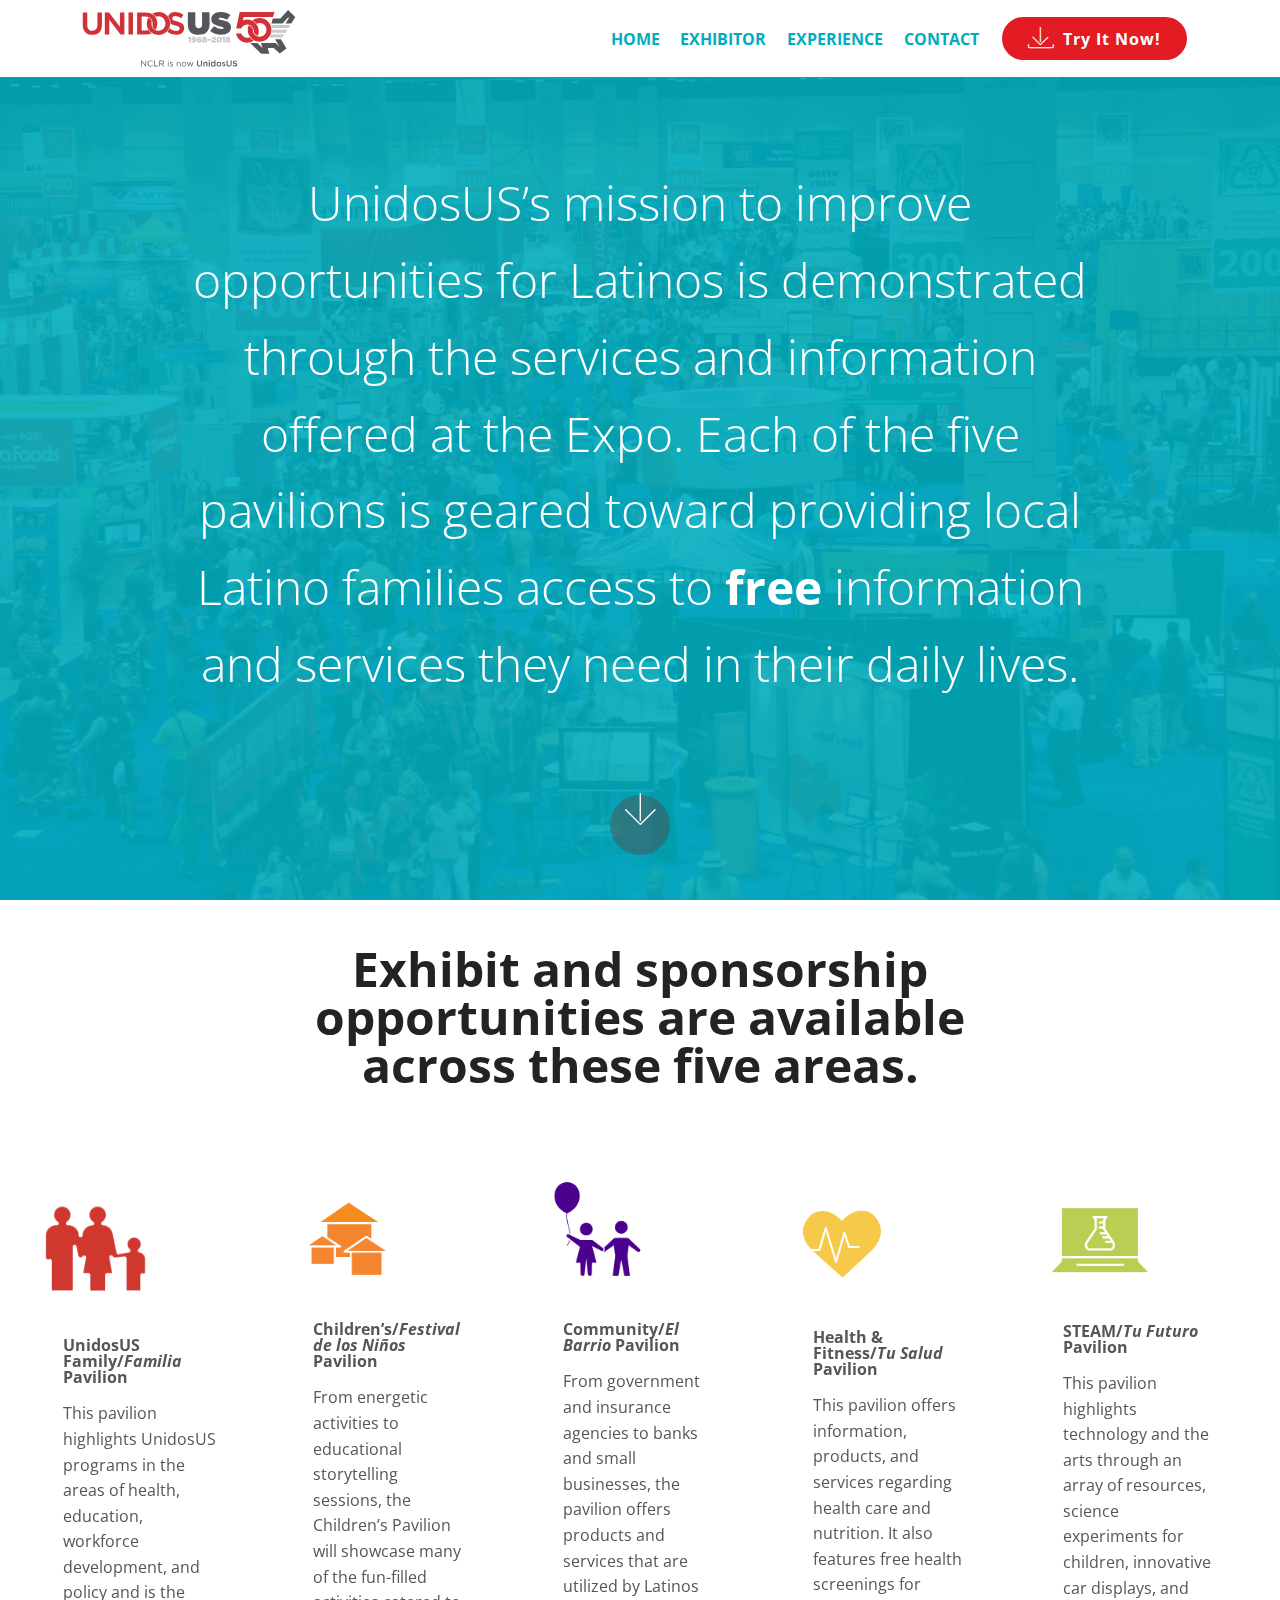
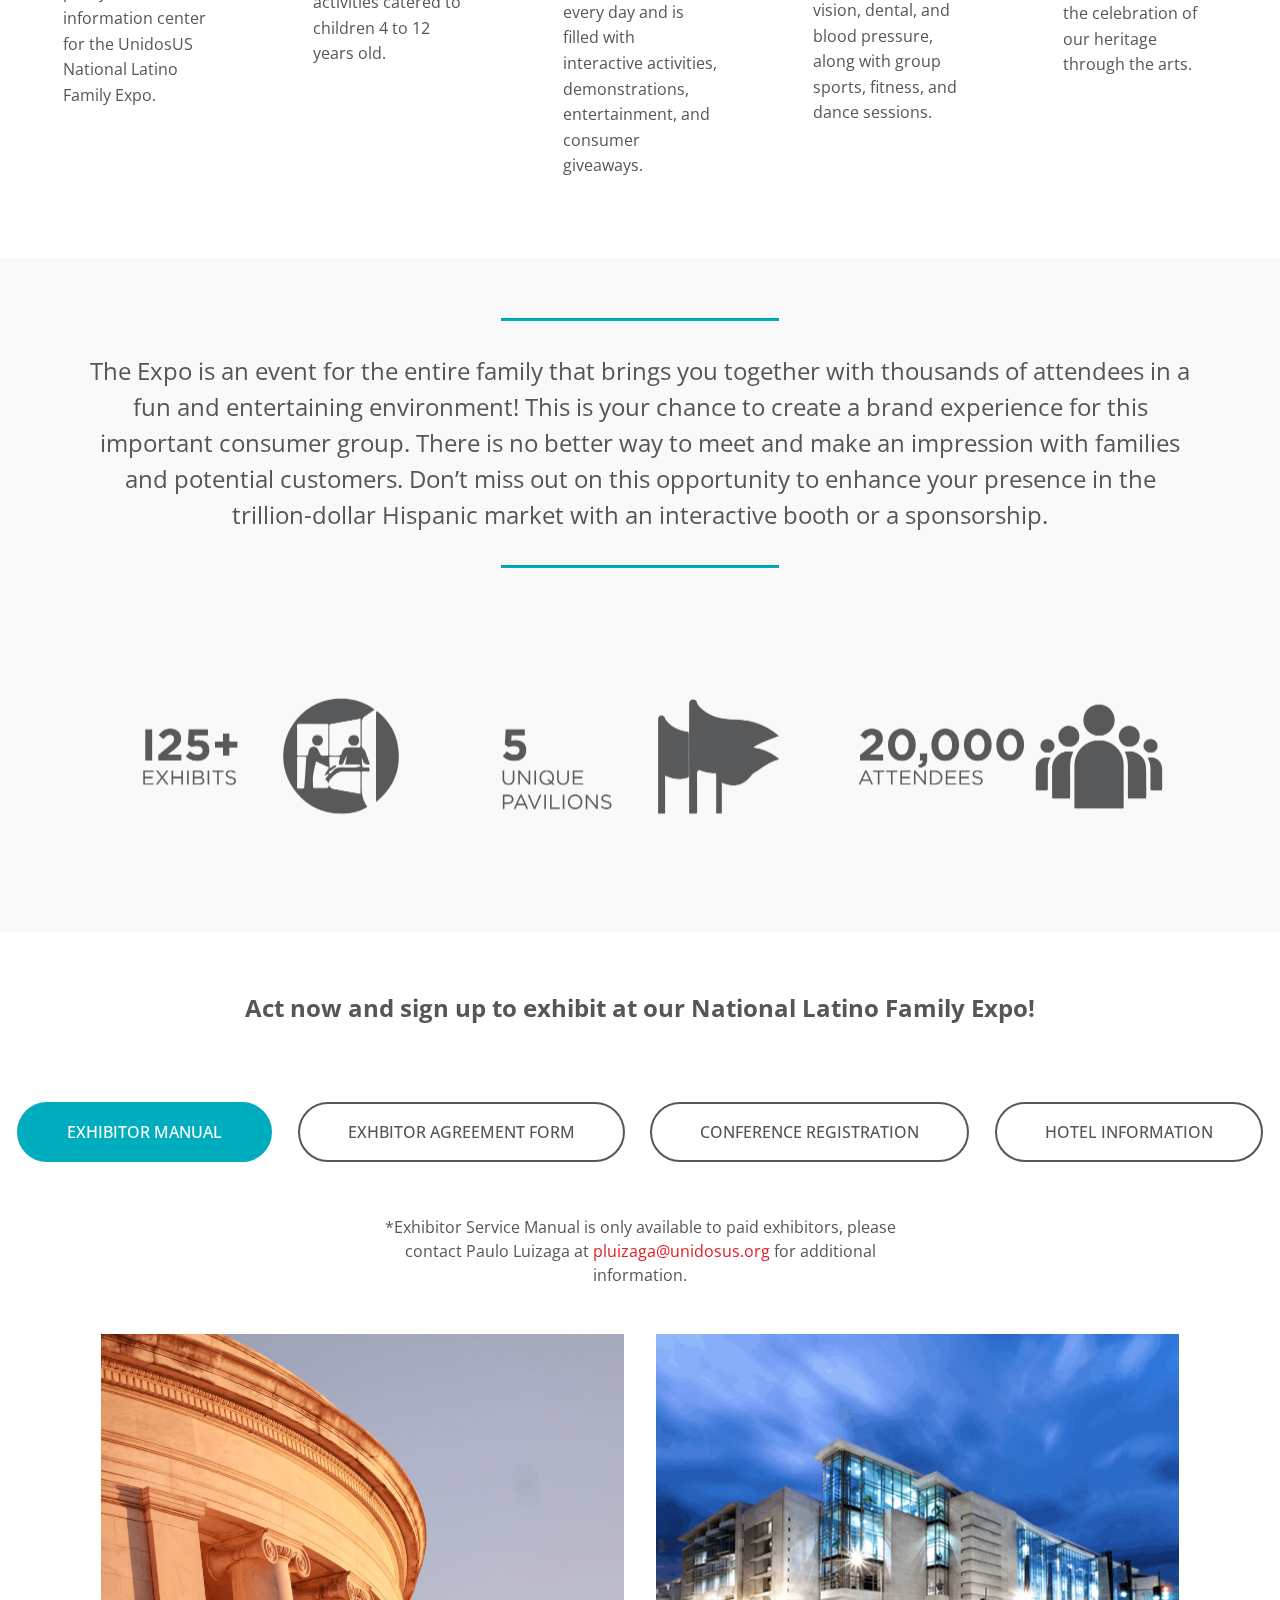
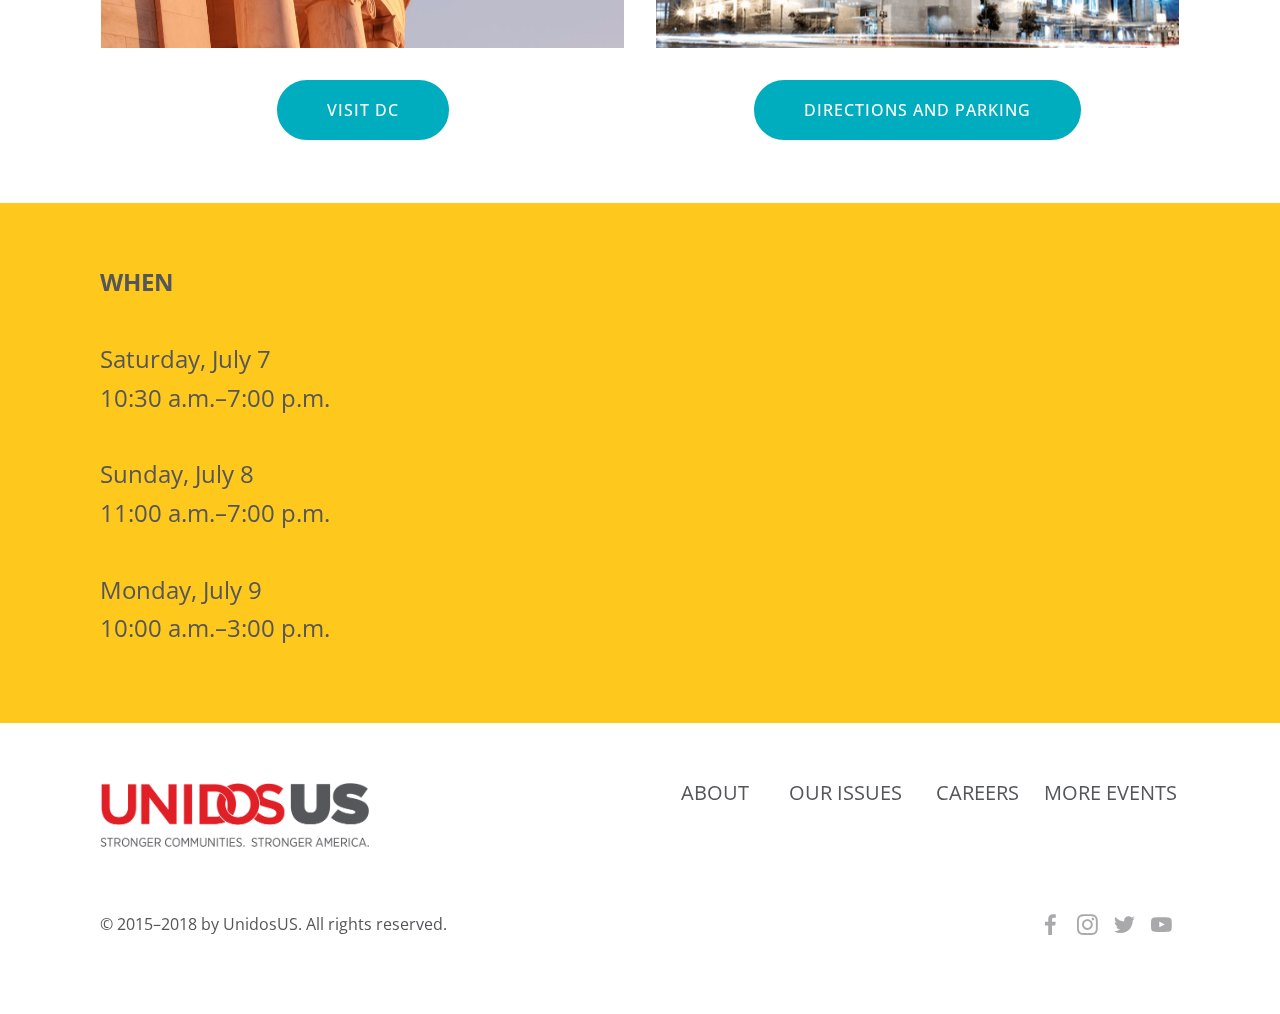
==== commit 6e72c686: "create github pages" ====
--- a/page1.html
+++ b/page1.html
@@ -72,7 +72,7 @@
     </nav>
 </section>
 
-<section class="engine"><a href="https://mobirise.me/n">landing page templates</a></section><section class="cid-qR6fEJscGC mbr-fullscreen mbr-parallax-background" id="header2-s">
+<section class="engine"><a href="https://mobirise.me/f">easy site builder</a></section><section class="cid-qR6fEJscGC mbr-fullscreen mbr-parallax-background" id="header2-s">
 
     
 
@@ -481,12 +481,12 @@
                 <p class="mbr-text"></p>
             </div>
             <div class="col-12 col-md-3 mbr-fonts-style display-7">
-                <h5 class="pb-3">&nbsp; &nbsp; &nbsp;<a href="https://www.unidosus.org/about-us/" target="_blank">ABOUT</a><a href="https://www.unidosus.org/about-us/" target="_blank"></a> &nbsp; &nbsp; &nbsp; &nbsp;<a href="https://www.unidosus.org/issues/" target="_blank">OUR ISSUES</a><a href="https://www.unidosus.org/issues/" target="_blank"></a></h5>
+                <h5 class="pb-3">&nbsp; &nbsp; &nbsp;<a href="https://www.unidosus.org/about-us/" target="_blank" class="text-warning">ABOUT</a><a href="https://www.unidosus.org/about-us/" target="_blank"></a> &nbsp; &nbsp; &nbsp; &nbsp;<a href="https://www.unidosus.org/issues/" target="_blank" class="text-warning">OUR ISSUES</a><a href="https://www.unidosus.org/issues/" target="_blank"></a></h5>
                 <p class="mbr-text"></p>
             </div>
             <div class="col-12 col-md-3 mbr-fonts-style display-7">
                 <h5 class="pb-3">
-                    <a href="https://www.unidosus.org/about-us/careers/" target="_blank">CAREERS</a><a href="https://www.unidosus.org/about-us/careers/" target="_blank"></a> &nbsp; &nbsp; <a href="https://www.unidosus.org/events/" target="_blank">MORE EVENTS</a><a href="https://www.unidosus.org/events/" target="_blank"></a></h5>
+                    <a href="https://www.unidosus.org/about-us/careers/" target="_blank" class="text-warning">CAREERS</a><a href="https://www.unidosus.org/about-us/careers/" target="_blank"></a> &nbsp; &nbsp; <a href="https://www.unidosus.org/events/" target="_blank" class="text-warning">MORE EVENTS</a><a href="https://www.unidosus.org/events/" target="_blank"></a></h5>
                 <p class="mbr-text"></p>
             </div>
         </div>
--- a/assets/mobirise/css/mbr-additional.css
+++ b/assets/mobirise/css/mbr-additional.css
@@ -3303,7 +3303,7 @@
 .cid-qRoziAutqp {
   padding-top: 120px;
   padding-bottom: 30px;
-  background-color: #ffffff;
+  background-color: #f9f9f9;
 }
 .cid-qRoziAutqp H2 {
   color: #00adbe;
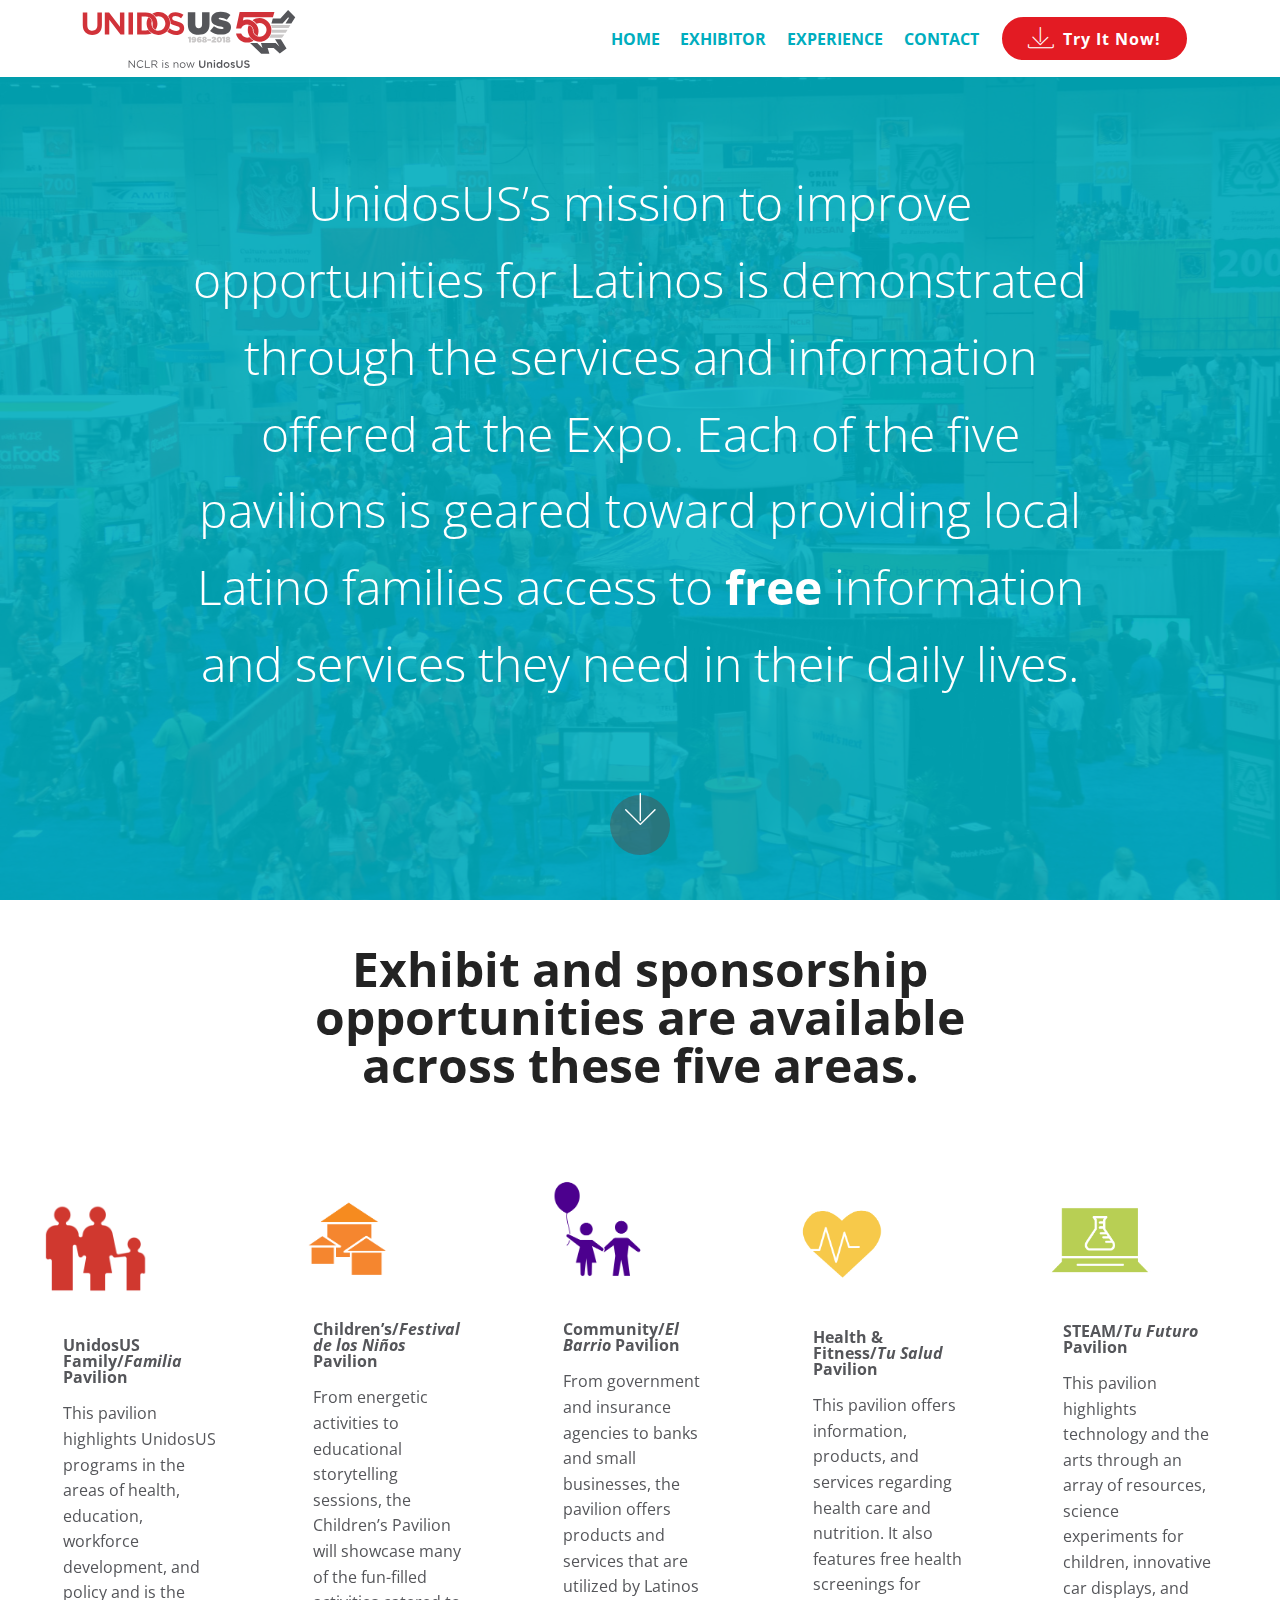
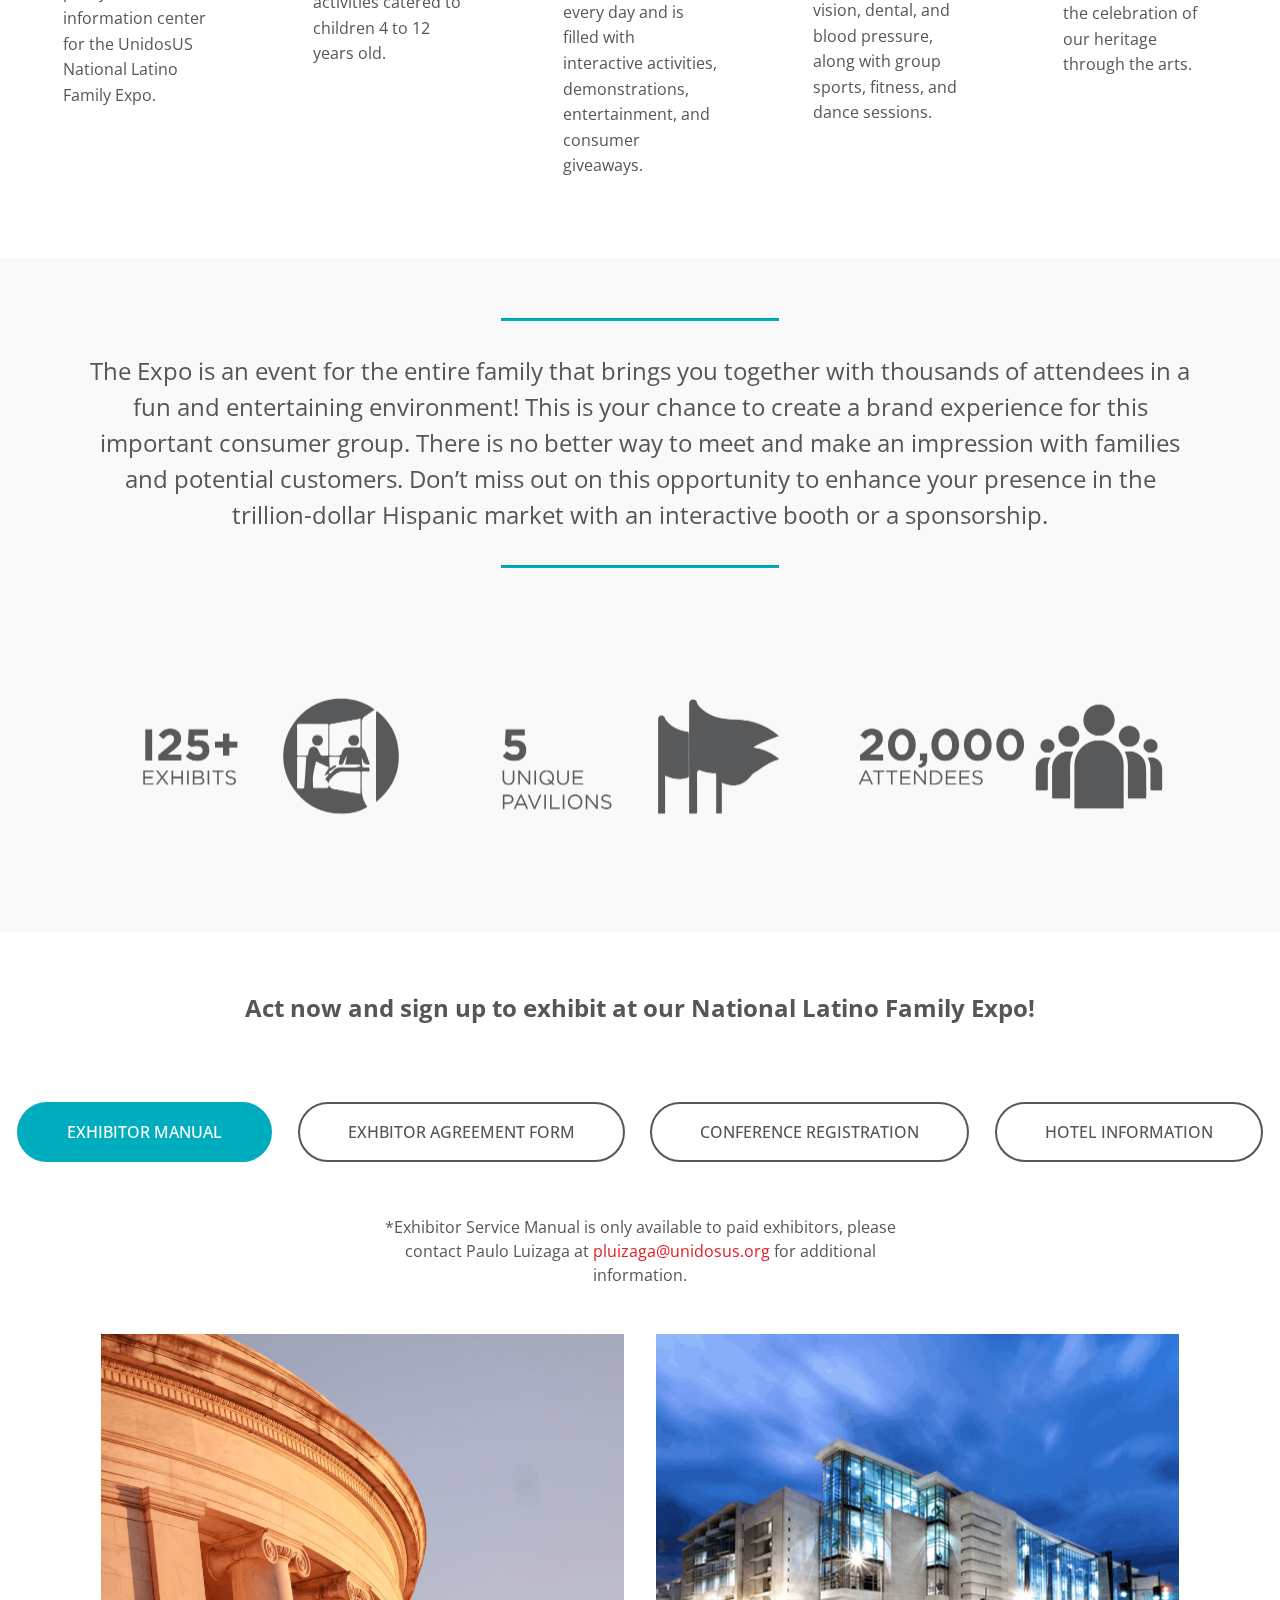
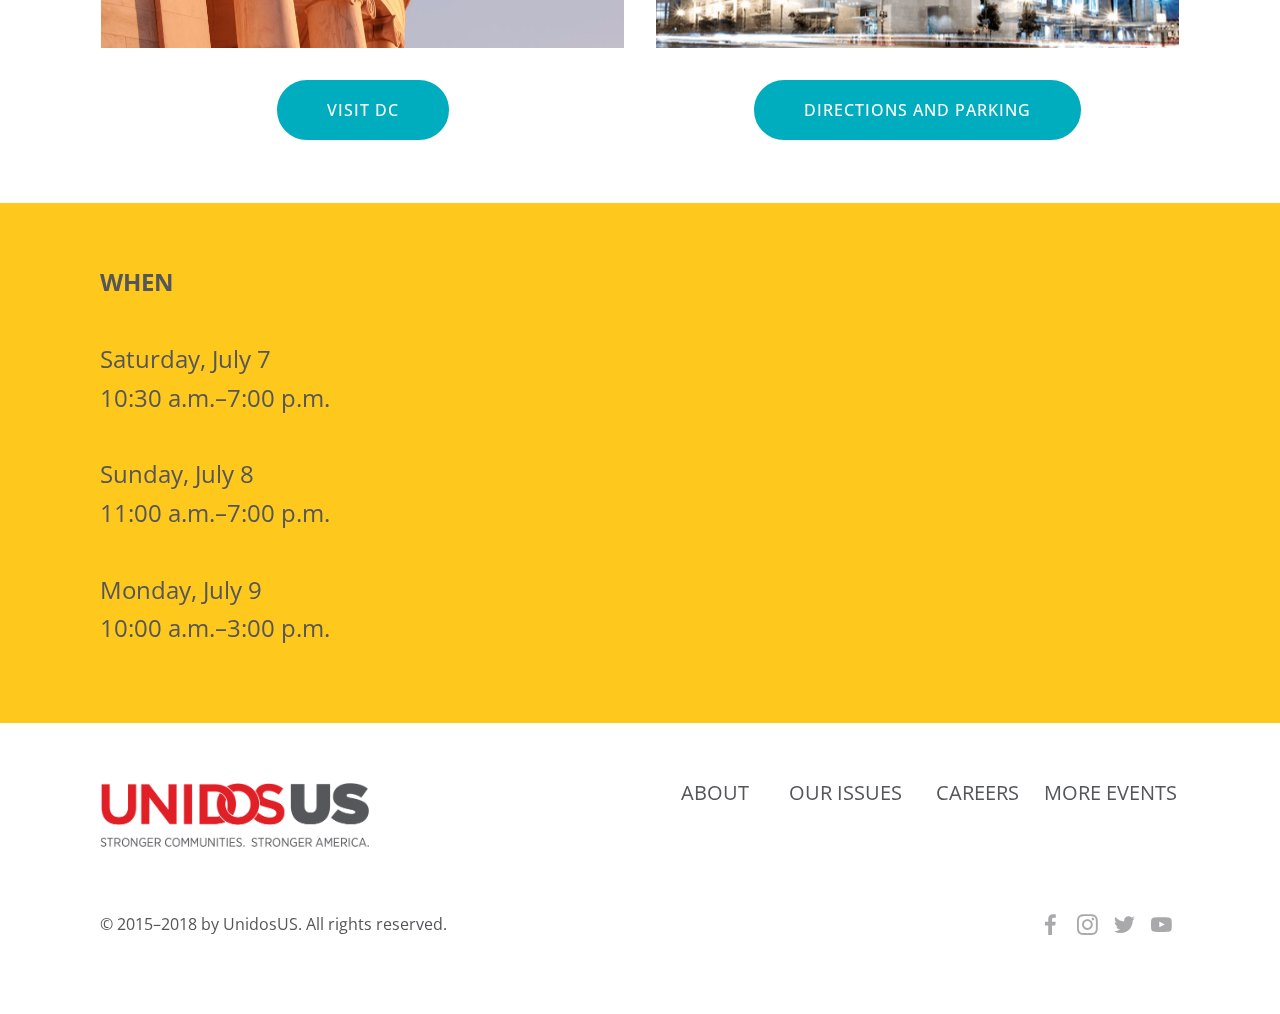
==== commit 7a3ff4d9: "create github pages" ====
--- a/page1.html
+++ b/page1.html
@@ -40,8 +40,8 @@
         <div class="menu-logo">
             <div class="navbar-brand">
                 <span class="navbar-logo">
-                    <a href="https://unidosus.org" target="_blank">
-                         <img src="assets/images/unidosus50th-logo-1.svg" alt="Mobirise" title="" style="height: 3.8rem;">
+                    <a href="https://unidosus.org">
+                         <img src="assets/images/unidosus50th-logo-2.svg" alt="Mobirise" title="" style="height: 3.8rem;">
                     </a>
                 </span>
                 <span class="navbar-caption-wrap"><a class="navbar-caption text-white display-4" href="https://mobirise.com"></a></span>
@@ -72,7 +72,7 @@
     </nav>
 </section>
 
-<section class="engine"><a href="https://mobirise.me/f">easy site builder</a></section><section class="cid-qR6fEJscGC mbr-fullscreen mbr-parallax-background" id="header2-s">
+<section class="engine"><a href="https://mobirise.me/l">free website templates</a></section><section class="cid-qR6fEJscGC mbr-fullscreen mbr-parallax-background" id="header2-s">
 
     
 
--- a/assets/mobirise/css/mbr-additional.css
+++ b/assets/mobirise/css/mbr-additional.css
@@ -1755,6 +1755,25 @@
 .cid-qR5nMf3402 {
   background-image: url("../../../assets/images/expo-entrance-2000x1333.jpg");
 }
+.cid-qRsIO7kOGo {
+  padding-top: 15px;
+  padding-bottom: 0px;
+  background-color: #ffffff;
+}
+.cid-qRsIO7kOGo .testimonial-text {
+  font-style: italic;
+  font-weight: 300;
+}
+.cid-qRsIO7kOGo .mbr-author-name {
+  font-weight: bold;
+}
+.cid-qRsIO7kOGo .media-container-row {
+  word-wrap: break-word;
+  word-break: break-word;
+}
+.cid-qRsIO7kOGo .testimonial-text SPAN {
+  color: #55565a;
+}
 .cid-qR63VHisA1 {
   padding-top: 30px;
   padding-bottom: 30px;
@@ -1893,43 +1912,43 @@
 .cid-qR6eavjVHu P {
   color: #55565a;
 }
-.cid-qRoATMxUP6 {
+.cid-qRpgl65Wtv {
   padding-top: 60px;
   padding-bottom: 60px;
   background-color: #ffffff;
 }
 @media (max-width: 767px) {
-  .cid-qRoATMxUP6 .content {
+  .cid-qRpgl65Wtv .content {
     text-align: center;
   }
-  .cid-qRoATMxUP6 .content > div:not(:last-child) {
+  .cid-qRpgl65Wtv .content > div:not(:last-child) {
     margin-bottom: 2rem;
   }
 }
 @media (max-width: 767px) {
-  .cid-qRoATMxUP6 .media-wrap {
+  .cid-qRpgl65Wtv .media-wrap {
     margin-bottom: 1rem;
   }
 }
-.cid-qRoATMxUP6 .media-wrap .mbr-iconfont-logo {
+.cid-qRpgl65Wtv .media-wrap .mbr-iconfont-logo {
   font-size: 7.5rem;
   color: #f36;
 }
-.cid-qRoATMxUP6 .media-wrap img {
+.cid-qRpgl65Wtv .media-wrap img {
   height: 6rem;
 }
 @media (max-width: 767px) {
-  .cid-qRoATMxUP6 .footer-lower .copyright {
+  .cid-qRpgl65Wtv .footer-lower .copyright {
     margin-bottom: 1rem;
     text-align: center;
   }
 }
-.cid-qRoATMxUP6 .footer-lower hr {
+.cid-qRpgl65Wtv .footer-lower hr {
   margin: 1rem 0;
   border-color: #fff;
   opacity: .05;
 }
-.cid-qRoATMxUP6 .footer-lower .social-list {
+.cid-qRpgl65Wtv .footer-lower .social-list {
   padding-left: 0;
   margin-bottom: 0;
   list-style: none;
@@ -1938,33 +1957,33 @@
   justify-content: flex-end;
   -webkit-justify-content: flex-end;
 }
-.cid-qRoATMxUP6 .footer-lower .social-list .mbr-iconfont-social {
+.cid-qRpgl65Wtv .footer-lower .social-list .mbr-iconfont-social {
   font-size: 1.3rem;
   color: #fff;
 }
-.cid-qRoATMxUP6 .footer-lower .social-list .soc-item {
+.cid-qRpgl65Wtv .footer-lower .social-list .soc-item {
   margin: 0 .5rem;
 }
-.cid-qRoATMxUP6 .footer-lower .social-list a {
+.cid-qRpgl65Wtv .footer-lower .social-list a {
   margin: 0;
   opacity: .5;
   -webkit-transition: .2s linear;
   transition: .2s linear;
 }
-.cid-qRoATMxUP6 .footer-lower .social-list a:hover {
+.cid-qRpgl65Wtv .footer-lower .social-list a:hover {
   opacity: 1;
 }
 @media (max-width: 767px) {
-  .cid-qRoATMxUP6 .footer-lower .social-list {
+  .cid-qRpgl65Wtv .footer-lower .social-list {
     justify-content: center;
     -webkit-justify-content: center;
   }
 }
-.cid-qRoATMxUP6 H5 {
+.cid-qRpgl65Wtv H5 {
   text-align: center;
   color: #55565a;
 }
-.cid-qRoATMxUP6 .copyright > p {
+.cid-qRpgl65Wtv .copyright > p {
   color: #55565a;
 }
 .cid-qR5nMet8uj .navbar {
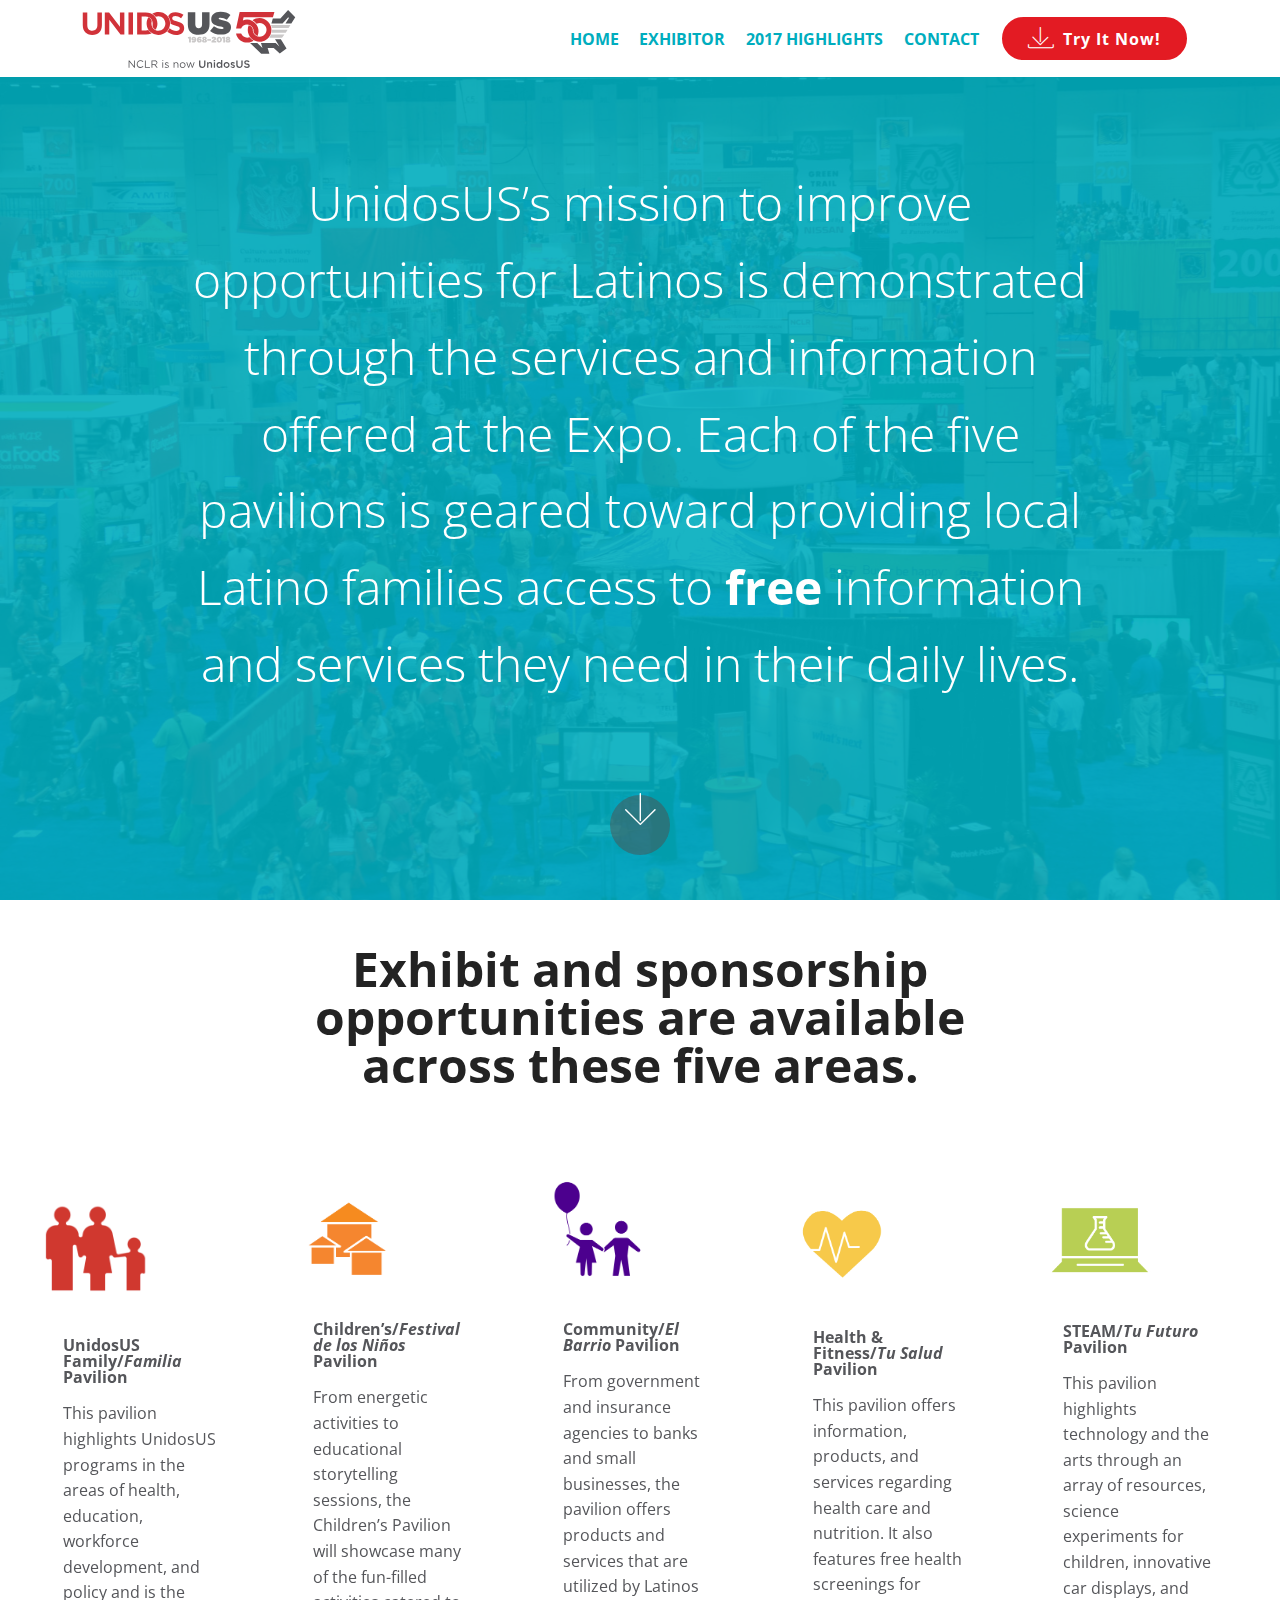
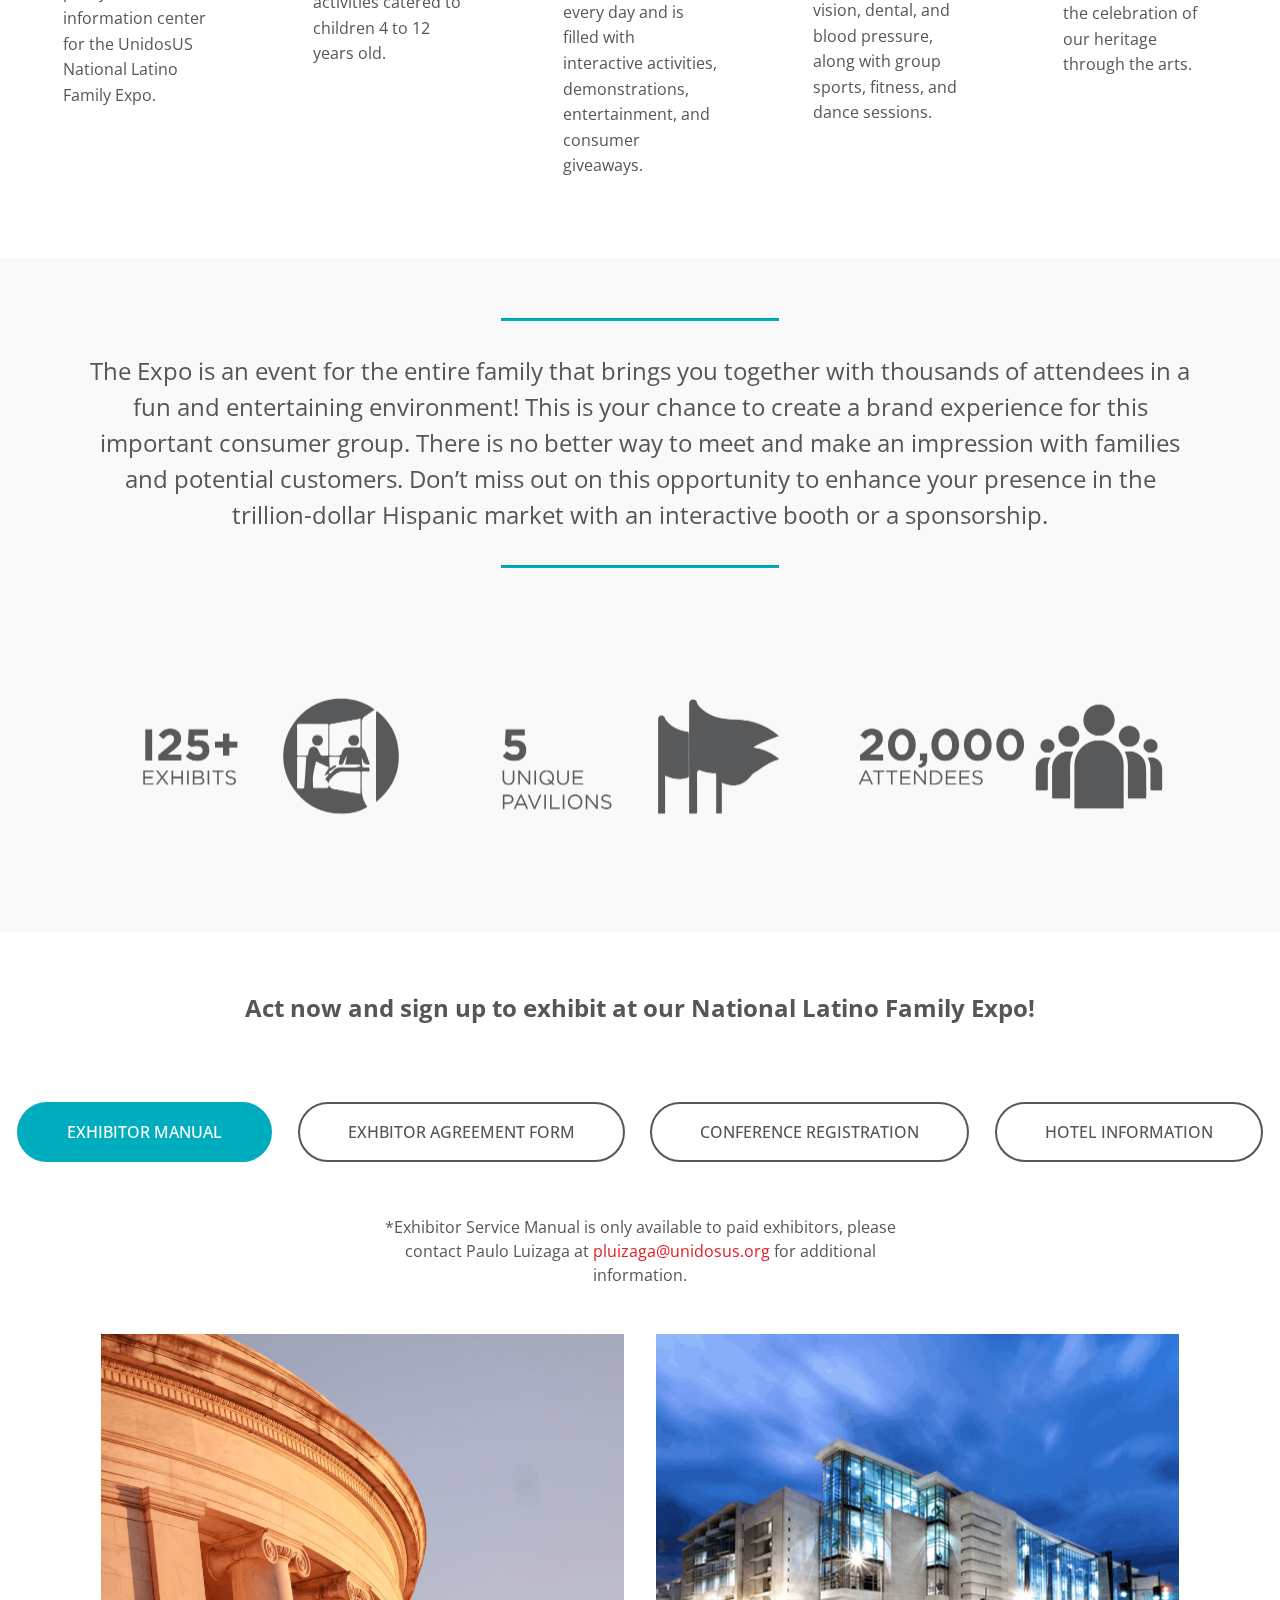
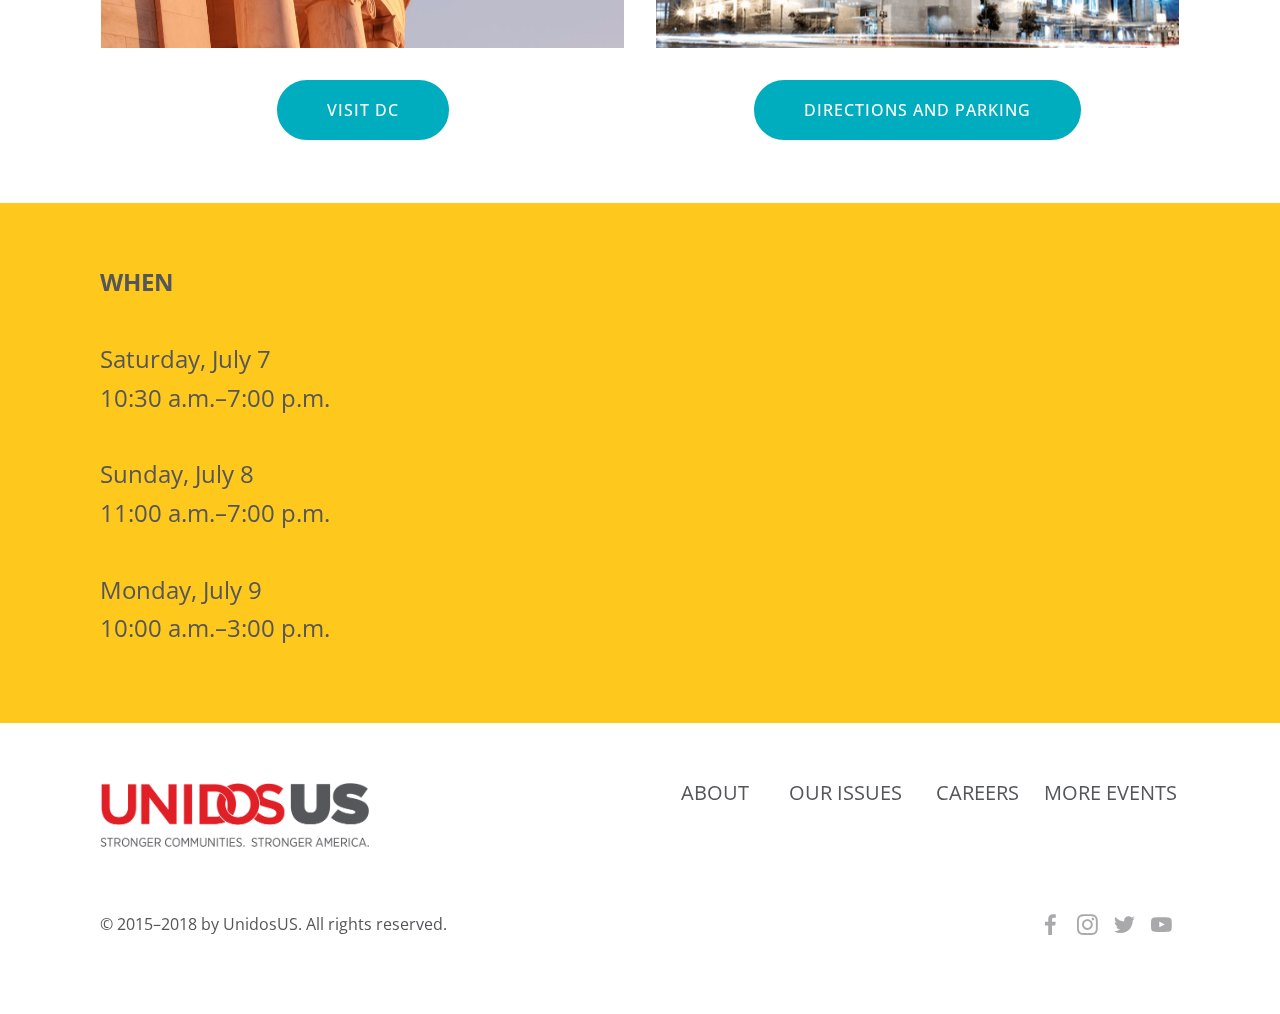
==== commit afa28f54: "create github pages" ====
--- a/page1.html
+++ b/page1.html
@@ -24,6 +24,20 @@
   
 </head>
 <body>
+
+<!-- Google Analytics -->
+<!-- Global Site Tag (gtag.js) - Google Analytics -->
+<script async src="https://www.googletagmanager.com/gtag/js?id=UA-16420278-9"></script>
+<script>
+  window.dataLayer = window.dataLayer || [];
+  function gtag(){dataLayer.push(arguments);}
+  gtag('js', new Date());
+
+  gtag('config', 'UA-16420278-9');
+</script>
+<!-- /Google Analytics -->
+
+
   <section class="menu cid-qR5nMet8uj" once="menu" id="menu1-h">
 
     
@@ -41,7 +55,7 @@
             <div class="navbar-brand">
                 <span class="navbar-logo">
                     <a href="https://unidosus.org">
-                         <img src="assets/images/unidosus50th-logo-2.svg" alt="Mobirise" title="" style="height: 3.8rem;">
+                         <img src="assets/images/unidosus50th-logo-2.svg" alt="UnidosUS 50th" title="" style="height: 3.8rem;">
                     </a>
                 </span>
                 <span class="navbar-caption-wrap"><a class="navbar-caption text-white display-4" href="https://mobirise.com"></a></span>
@@ -59,7 +73,7 @@
                         EXHIBITOR</a>
                 </li><li class="nav-item"><a class="nav-link link text-success display-4" href="page3.html">
                         
-                        EXPERIENCE</a></li><li class="nav-item"><a class="nav-link link text-success display-4" href="page2.html">
+                        2017 HIGHLIGHTS</a></li><li class="nav-item"><a class="nav-link link text-success display-4" href="page2.html">
                         
                         CONTACT</a></li></ul>
             <div class="navbar-buttons mbr-section-btn">
@@ -72,7 +86,7 @@
     </nav>
 </section>
 
-<section class="engine"><a href="https://mobirise.me/l">free website templates</a></section><section class="cid-qR6fEJscGC mbr-fullscreen mbr-parallax-background" id="header2-s">
+<section class="engine"><a href="https://mobirise.me/k">develop your own website</a></section><section class="cid-qR6fEJscGC mbr-fullscreen mbr-parallax-background" id="header2-s">
 
     
 
